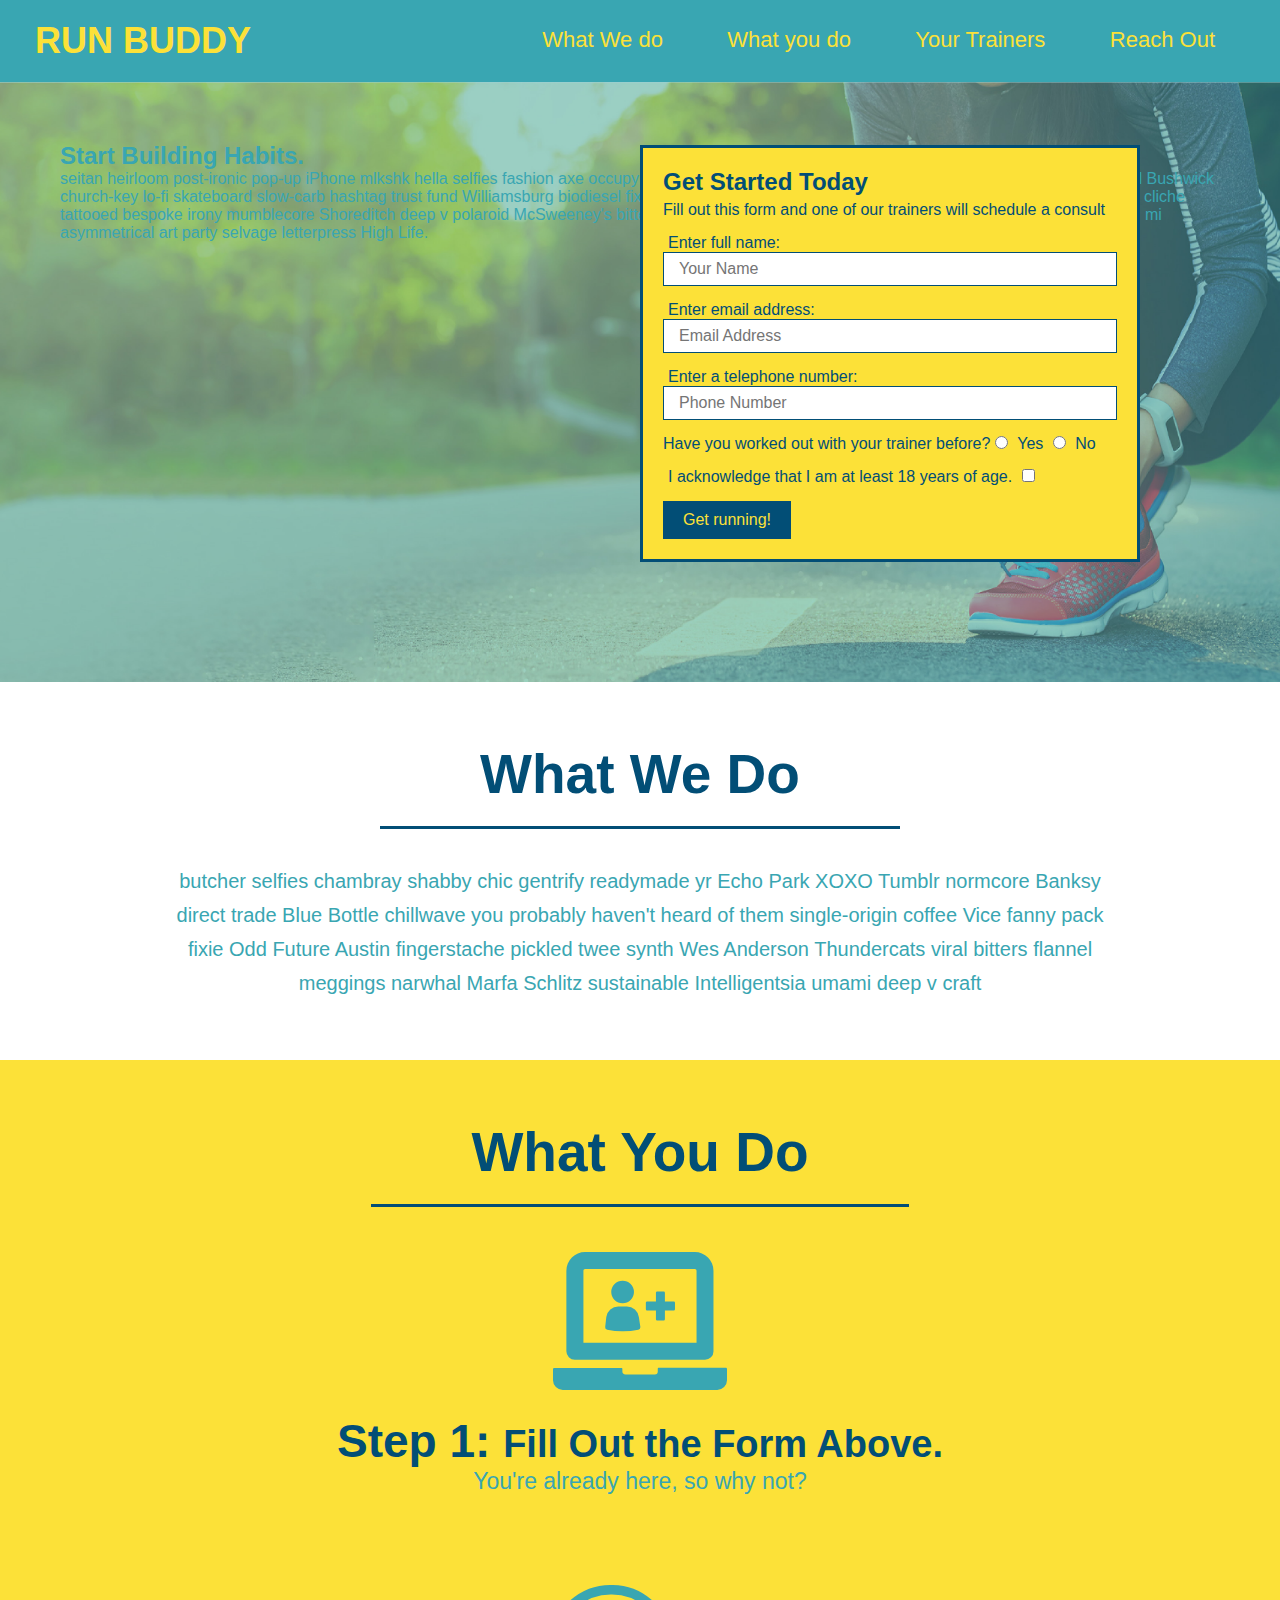
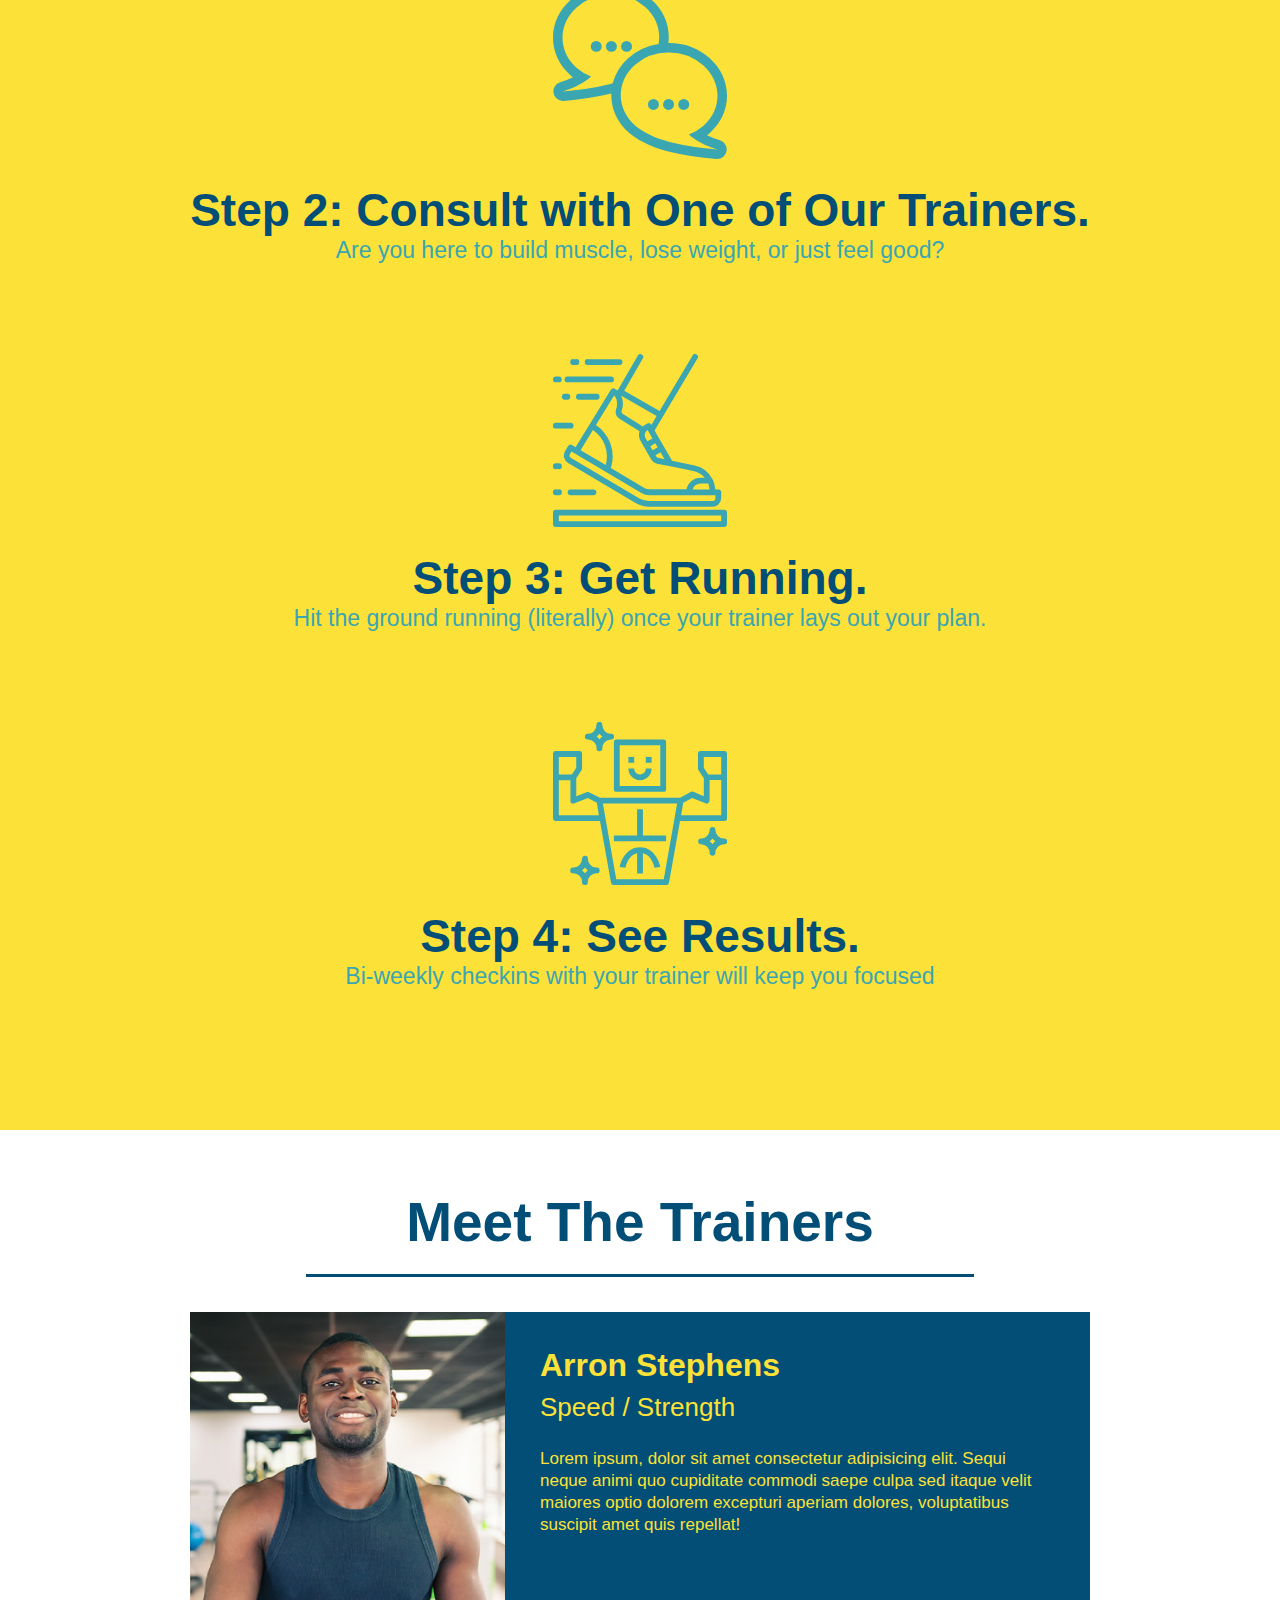
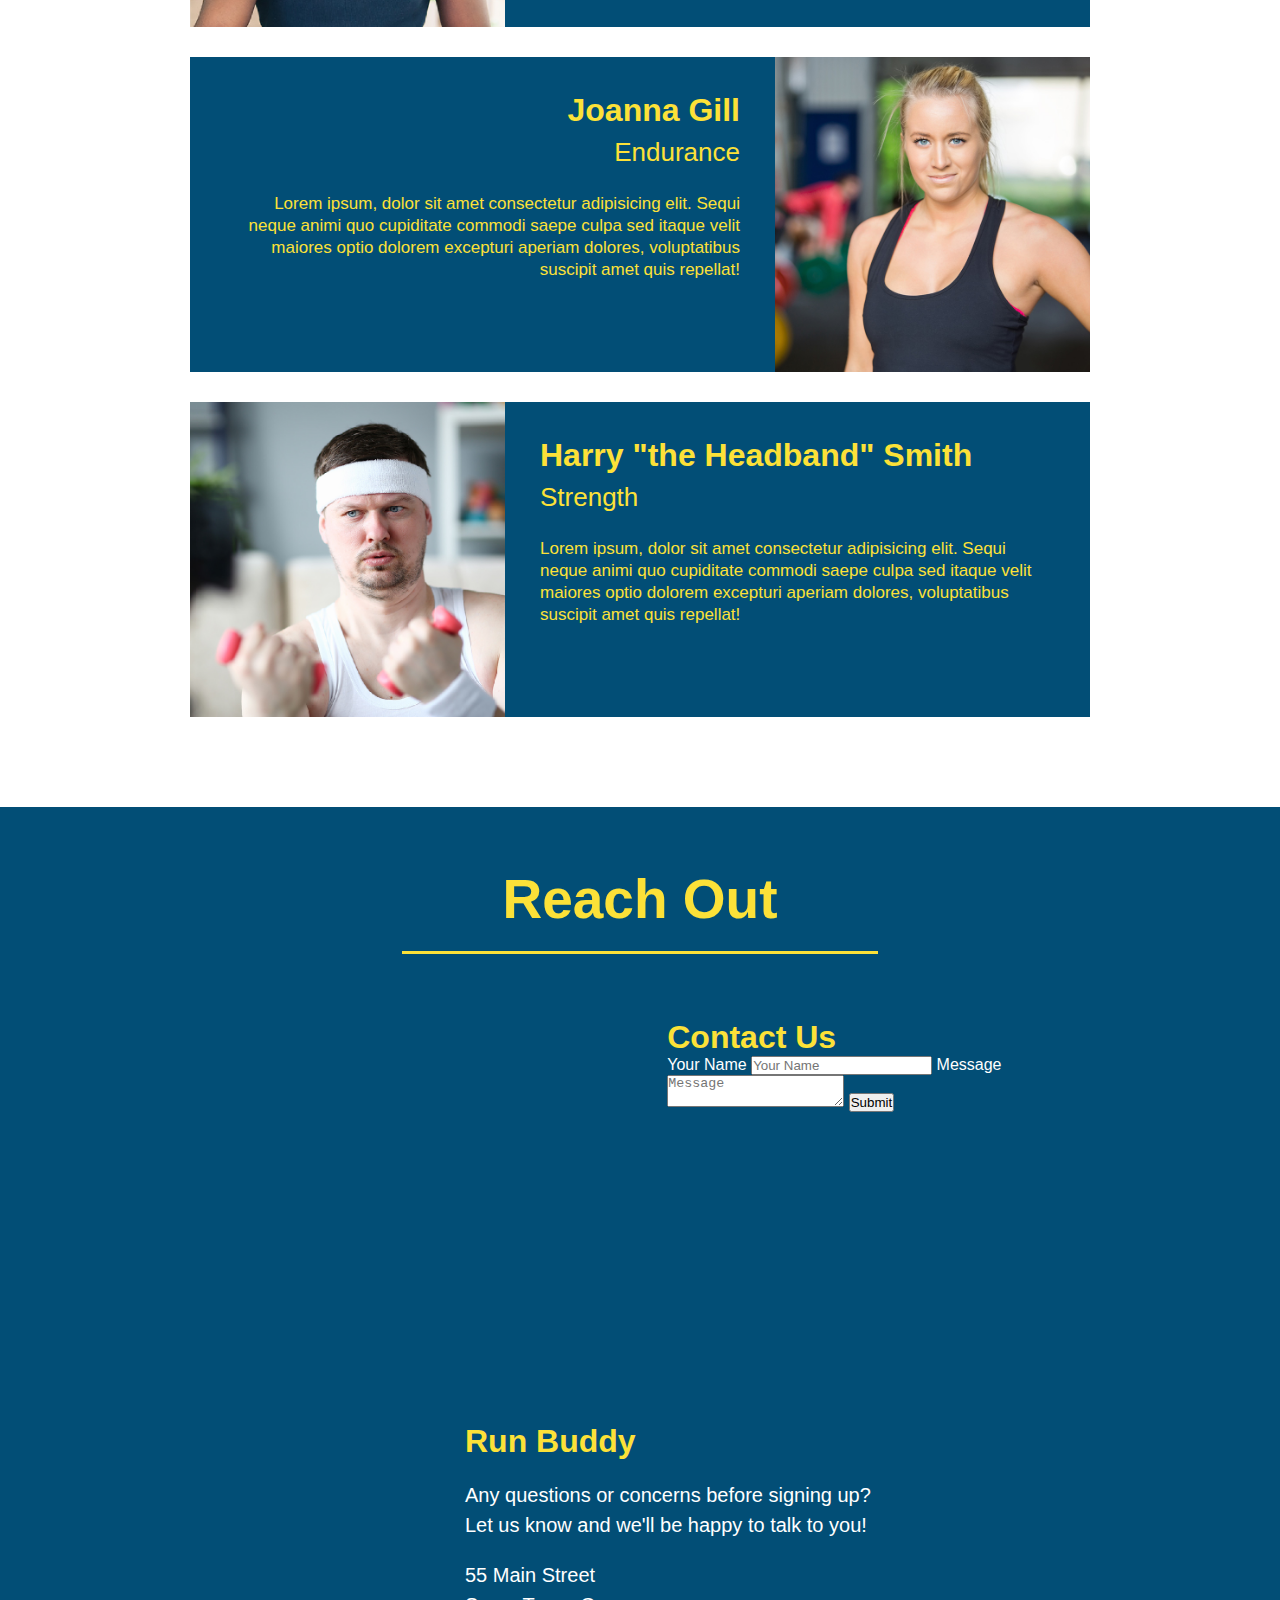
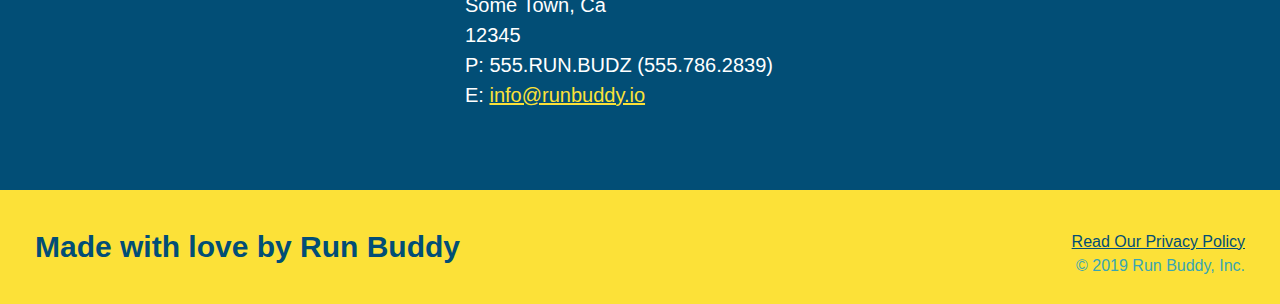
==== index.html @ a985eb3a "add contact form" ====
<!DOCTYPE html>
<html lang="en">
<head>
    <link rel="stylesheet" href="./assets/css/style.css">
    <meta charset="UTF-8" />
    <title>Run Buddy</title>
</head>
<body>
    <header>
    <h1>RUN BUDDY</h1>
    <nav>
        <ul>
            <li>
                <a href="#what-we-do"> What We do</a>
            </li>
            <li>
                <a href="#what-you-do"> What you do</a>
            </li>
            <li>
                <a href="#your-trainers"> Your Trainers</a>
            </li>
            <li>
                <a href="#reach-out"> Reach Out</a>
            </li>
        </ul>
    </nav>
    </header>

    <section class="hero">
      <div class="hero-cta">
        <h2>Start Building Habits.</h2>
        <p>
          seitan heirloom post-ironic pop-up iPhone mlkshk hella selfies fashion axe occupy readymade put a bird on it
          messenger bag Wes Anderson Schlitz plaid Bushwick church-key lo-fi skateboard slow-carb hashtag trust fund
          Williamsburg biodiesel fixie farm-to-table 8-bit banjo XOXO Banksy chillwave bicycle rights retro cliche
          tattooed bespoke irony mumblecore Shoreditch deep v polaroid McSweeney's bitters cray gentrify tofu Marfa you
          probably haven't heard of them yr banh mi asymmetrical art party selvage letterpress High Life.
        </p>
      </div>
        <div class="hero-form">
            <h3>Get Started Today</h3>
            <p>Fill out this form and one of our trainers will schedule a consult</p>
            <!--Form-->
            <form>
                <label for="name">Enter full name:</label>
                <input type="text" placeholder="Your Name" name="name" id="name" class="form-input">
                
                <label for="email">Enter email address:</label>
                <input type="text" placeholder="Email Address" name="email" id="email" class="form-input">
                
                <label for="phone">Enter a telephone number:</label>
                <input type="text" placeholder="Phone Number" name="phone" id="phone" class="form-input">
                <p>
                    Have you worked out with your trainer before?
                    <input type="radio" name="trainer-confirm" 
                    id="trainer-yes" />
                    <label for="trainer-yes"> Yes</label>
                    <input type="radio" name="trainer-confirm" 
                    id="trainer-no" />
                    <label for="trainer-no">No</label>
                </p>
                <p>
                    <label for="checkbox" >
                      I acknowledge that I am at least 18 years of age.
                    </label>
                    <input type="checkbox" name="age-confirm" id="checkbox" />
                  </p>
                  <button type="submit">
                    Get running!
                  </button>

            </form>
        </div>
    </section>

<!-- "what we do" section -->
<section id="what-we-do" class="intro"> 
    <h2 class="section-title primary-border">What We Do</h2>
    <p>
      butcher selfies chambray shabby chic gentrify readymade yr Echo Park XOXO Tumblr normcore Banksy direct trade Blue Bottle chillwave you probably haven't heard of them single-origin coffee Vice fanny pack fixie Odd Future Austin fingerstache pickled twee synth Wes Anderson Thundercats viral bitters flannel meggings narwhal Marfa Schlitz sustainable Intelligentsia umami deep v craft
    </p>
  </section>
  
  <!-- "what you do" section -->
  <section id="what-you-do" class="steps">
    <h2 class="section-title secondary-border">What You Do</h2> 
  
    <div>
        <img src="./assets/images/step-1.svg" alt="" />
      <h3>Step 1: 
          <span> Fill Out the Form Above.</span></h3>
      <p>You're already here, so why not?</p>
    </div>
  
    <div>
        <img src="./assets/images/step-2.svg" alt="" />
        <h3>Step 2: Consult with One of Our Trainers.</h3>
        <p>Are you here to build muscle, lose weight, or just feel good?</p>
      </div>
      
      <div>
        <img src="./assets/images/step-3.svg" alt="" />
        <h3>Step 3: Get Running.</h3>
        <p>Hit the ground running (literally) once your trainer lays out your plan.</p>
      </div>
      
      <div>
        <img src="./assets/images/step-4.svg" alt="" />
        <h3>Step 4: See Results.</h3>
        <p>Bi-weekly checkins with your trainer will keep you focused</p>
      </div>
  </section>

    <section id="your-trainers" class="trainers">
        <h2 class="section-title primary-border">Meet The Trainers</h2>
        <article class="trainer">
            <img src="./assets/images/trainer-1.jpg" alt="Arron Stephens in his workout clothes, ready to pump iron" />
            <div class="trainer-bio text-left">
              <h3>Arron Stephens</h3>
              <h4>Speed / Strength</h4>
              <p>
                Lorem ipsum, dolor sit amet consectetur adipisicing elit. Sequi neque animi quo cupiditate commodi saepe culpa sed
                itaque velit maiores optio dolorem excepturi aperiam dolores, voluptatibus suscipit amet quis repellat!
              </p>
            </div>
          </article>
          <!-- second trainer bio -->
<article class="trainer">
    <div class="trainer-bio text-right">
      <h3>Joanna Gill</h3>
      <h4>Endurance</h4>
      <p>
        Lorem ipsum, dolor sit amet consectetur adipisicing elit. Sequi neque animi quo cupiditate commodi saepe culpa sed
        itaque velit maiores optio dolorem excepturi aperiam dolores, voluptatibus suscipit amet quis repellat!
      </p>
    </div>
    <img src="./assets/images/trainer-2.jpg" alt="Joanna Gill cooling off after a workout" />
  </article>
  
  <!-- third trainer bio -->
  <article class="trainer">
    <img src="./assets/images/trainer-3.jpg" alt="Harry Smith wearing a headband and lifting comically small pink weights" />
    <div class="trainer-bio text-left">
      <h3>Harry "the Headband" Smith</h3>
      <h4>Strength</h4>
      <p>
        Lorem ipsum, dolor sit amet consectetur adipisicing elit. Sequi neque animi quo cupiditate commodi saepe culpa sed
        itaque velit maiores optio dolorem excepturi aperiam dolores, voluptatibus suscipit amet quis repellat!
      </p>
    </div>
  </article>
    </section>

    <section id="reach-out" class="contact">
        <h2 class="section-title secondary-border">Reach Out</h2>
        <div class="contact-info">
            <iframe
            src="https://www.google.com/maps/embed?pb=!1m14!1m12!1m3!1d12182.30520634488!2d-74.0652613!3d40.2407219!2m3!1f0!2f0!3f0!3m2!1i1024!2i768!4f13.1!5e0!3m2!1sen!2sus!4v1561060983193!5m2!1sen!2sus"
            frameborder="0"
            style="border:0"
            allowfullscreen
          >
          </iframe>
          <div class="contact-form">
            <h3>Contact Us</h3>
            <form>
              <label for="contact-name">Your Name</label>
              <input type="text" id="contact-name" placeholder="Your Name" />
          
              <label for="contact-message">Message</label>
              <textarea id="contact-message" placeholder="Message"></textarea>
          
              <button type="submit">Submit</button>
            </form>
          </div>
          <div>
            <h3>Run Buddy</h3>
            <p>
              Any questions or concerns before signing up?
              <br />
              Let us know and we'll be happy to talk to you!
            </p>
            <address>
              55 Main Street <br/>
              Some Town, Ca <br/>
              12345<br />
              P: 555.RUN.BUDZ (555.786.2839)<br/>
              E: <a href="mailto:info@runbuddy.io">info@runbuddy.io</a>
            </address>
          </div>
        </div>
    </section>

    <footer>
        <h2> Made with love by 
            Run Buddy
        </h2>
        <div>
            <a href="#">Read Our Privacy Policy</a><br />
            &copy; 2019 Run Buddy, Inc.
        </div>
    </footer>
</body>

</html>
---- assets/css/style.css ----
* {
    margin: 0;
    padding: 0;
    box-sizing: border-box;
}

body {
    color: #39a6b2;
    font-family: Arial, Helvetica, sans-serif;
}

header {
    padding: 20px 35px;
    background-color: #39a6b2;
}

header h1 {
    font-weight: bold;
    font-size: 36px;
    color: #fce138;
    margin: 0;
    display: inline;
}

header a {
    text-decoration: none;
    color: #fce138;
}
header nav {
    float: right;
    margin: 7px 0;
}

header nav ul li {
    display: inline;
}
header nav ul li a {
    margin: 0 30px;
    font-weight: lighter;
    font-size: 22px;
}
footer {
    background: #fce138;
    width: 100%;
    padding: 40px 35px;
}
footer h2 {
    display: inline;
    color: #024e76;
    font-size: 30px;
    margin: 0;
}
footer div {
    float: right;
    line-height: 1.5;
    text-align: right;
}
footer a {
    color: #024e76;
}
section {
    padding: 60px;
}
.section-title {
    font-size: 55px;
    color: #024e76;
    margin-bottom: 35px;
    padding: 0 100px 20px 100px;
    display: inline-block;
    border-bottom: 3px solid;
  }
  
  .primary-border {
    border-color: #fce138;
  }
  
  .secondary-border {
    border-color: #39a6b2;
  }
/* HERO STYLES */
.hero {
    background-image: url("../images/hero-bg.jpg");
    height: 600px;
    background-size: cover;
    background-position: center;
    position: relative;
}
.hero-form {
    background-color: #fce138;
    padding: 20px;
    width: 500px;
    color: #024e76;
    border: solid 3px #024e76;
    position: absolute;
    bottom: 120px;
    right: 140px;
  }
  .hero-form h3 {
    font-size: 24px;
    margin: 0;
  }
  
  .hero-form p {
    margin: 5px 0 15px 0;
  }
  
  .form-input {
    border: 1px solid #024e76;
    display: block;
    padding: 7px 15px;
    font-size: 16px;
    color: #024e76;
    width: 100%;
    margin-bottom: 15px;
  }
  .hero-form label {
    margin: 0 5px;
  }
  .hero-form button {
    color: #fce138;
    background-color: #024e76;
    border: none;
    padding: 10px 20px;
    font-size: 16px;
  }
  /* HERO STYLES END */
/* What we do */
  .intro {
      text-align: center;
  }
  .intro p {
    line-height: 1.7;
    color: #39a6b2;
    width: 80%;
    font-size: 20px;
    margin: 0 auto;
  }
/* What we do ends */
/* What you do */
.steps { 
    text-align: center;
    background: #fce138;
  }

  .steps div {
    margin-bottom: 80px;
  }
  
  .steps img {
    width: 15%;
    margin: 10px 0;
  } 
  
  .steps h3 {
    color: #024e76;
    font-size: 46px;
    margin-top: 10px;
  }
  
  .steps p {
    color: #39a6b2;
    font-size: 23px;
  }
  .steps span {
    font-size: 38px;
  }
  /* What you do ends */
/* Meet the Trainers */
.trainers {
    text-align: center;
}
.trainer {
    width: 900px;
    margin: 0 auto 30px auto;
    background: #024e76;
    color: #fce138;
    overflow: auto;
  }
  .trainer img {
    width: 35%;
    float: left;
  }
  
  .trainer-bio {
    padding: 35px;
    float: left;
    width: 65%;
  }
  .text-left {
    text-align: left;
  }
  
  .text-right {
    text-align: right;
  }
  .trainer-bio h3 {
    font-size: 32px;
    margin-bottom: 8px;
  }
  
  .trainer-bio h4 {
    font-weight: lighter;
    font-size: 26px;
    margin-bottom: 25px;
  }
  
  .trainer-bio p {
    font-size: 17px;
    line-height: 1.3;
  }
  /* Meet the Trainers ends */
  /* Reach Out */
  .section-title {
    font-size: 55px;
    display: inline-block;
    padding: 0 100px 20px 100px;
    border-bottom: 3px solid;
    margin-bottom: 35px;
    color: #024e76;
  }
  .contact {
    text-align: center;
    background: #024e76;
  }
  .contact h2 {
    color: #fce138;
  }
  .contact-info iframe {
    width: 400px;
    height: 400px;
  }
  
  .contact-info div {
    width: 410px;
    display: inline-block;
    vertical-align: top;
    text-align: left;
    margin: 30px 0 0 60px;
    color: white;
  }
  .contact-info h3 {
    color: #fce138;
    font-size: 32px;
  }
  
  .contact-info p, .contact-info address {
    margin: 20px 0;
    line-height: 1.5;
    font-size: 20px;
    font-style: normal;
  }
  
  .contact-info a {
    color: #fce138;
  }
  
  /* REACH OUT STYLES END */
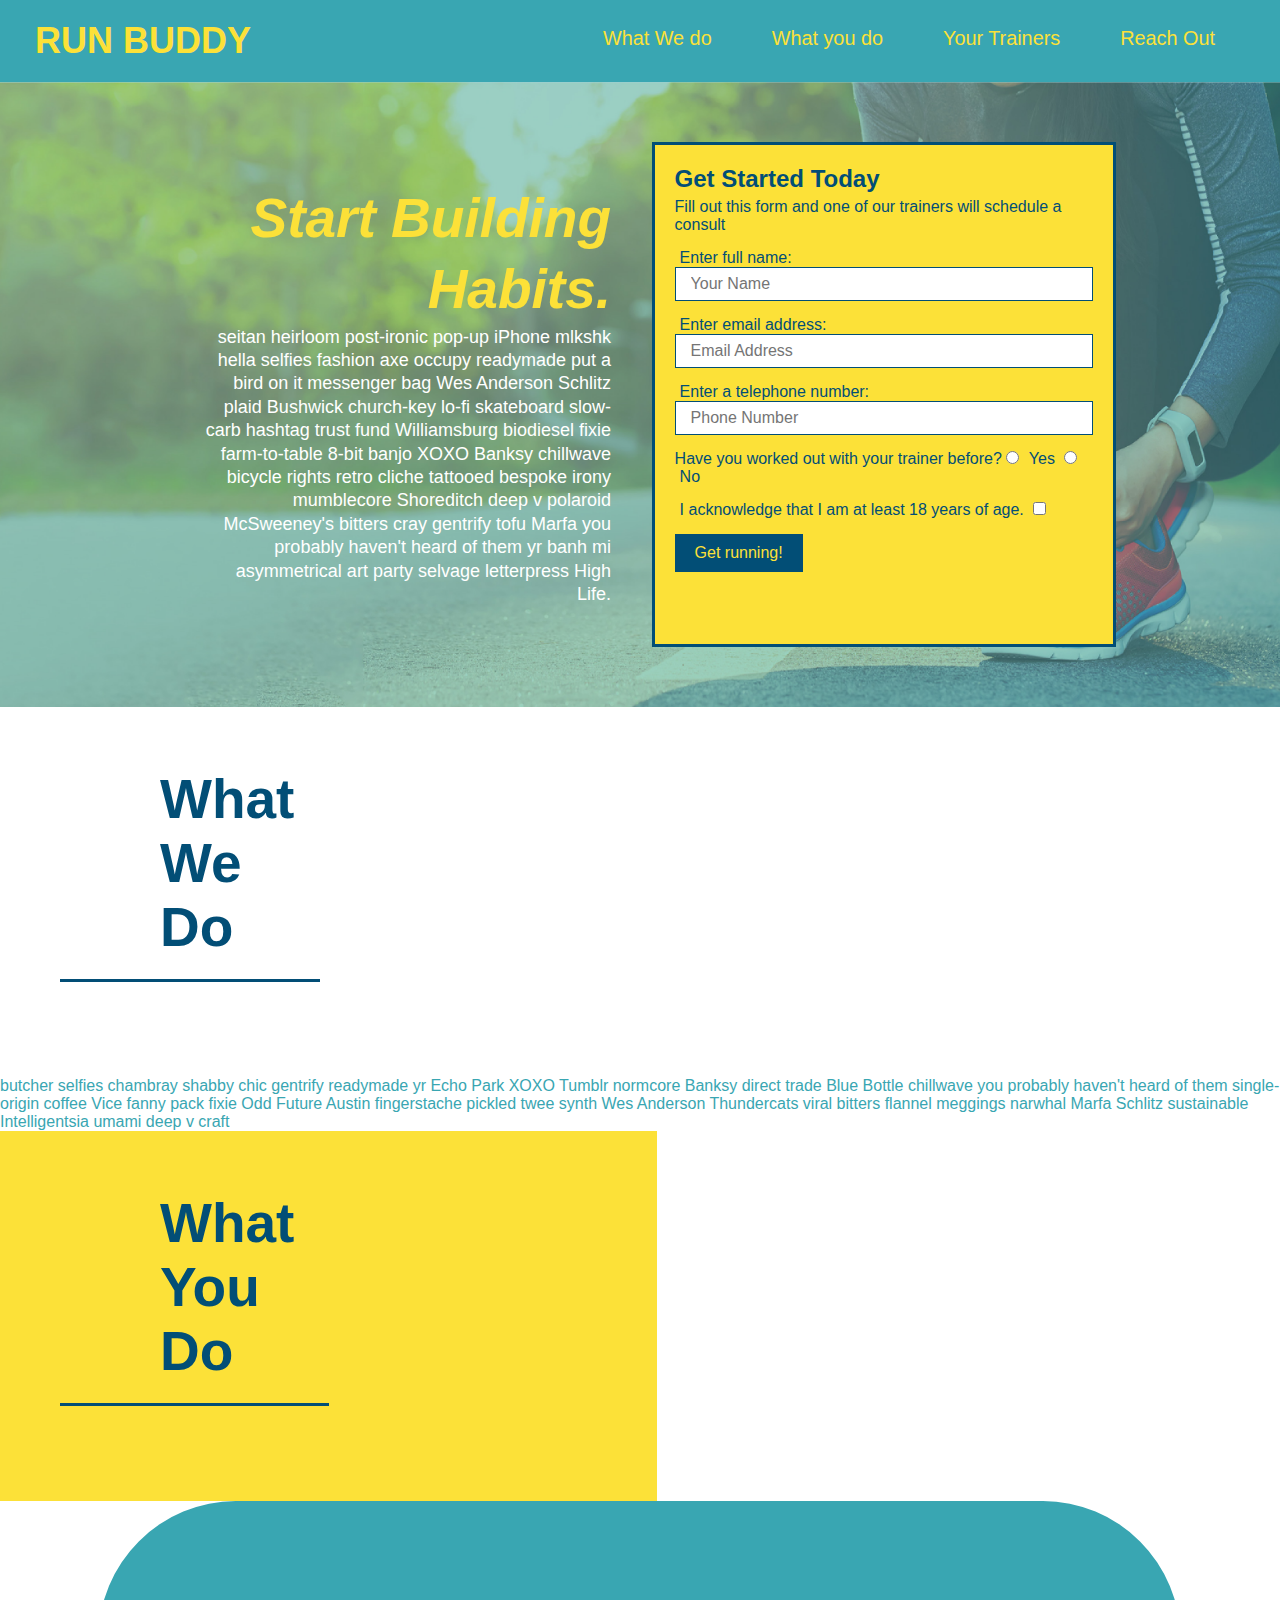
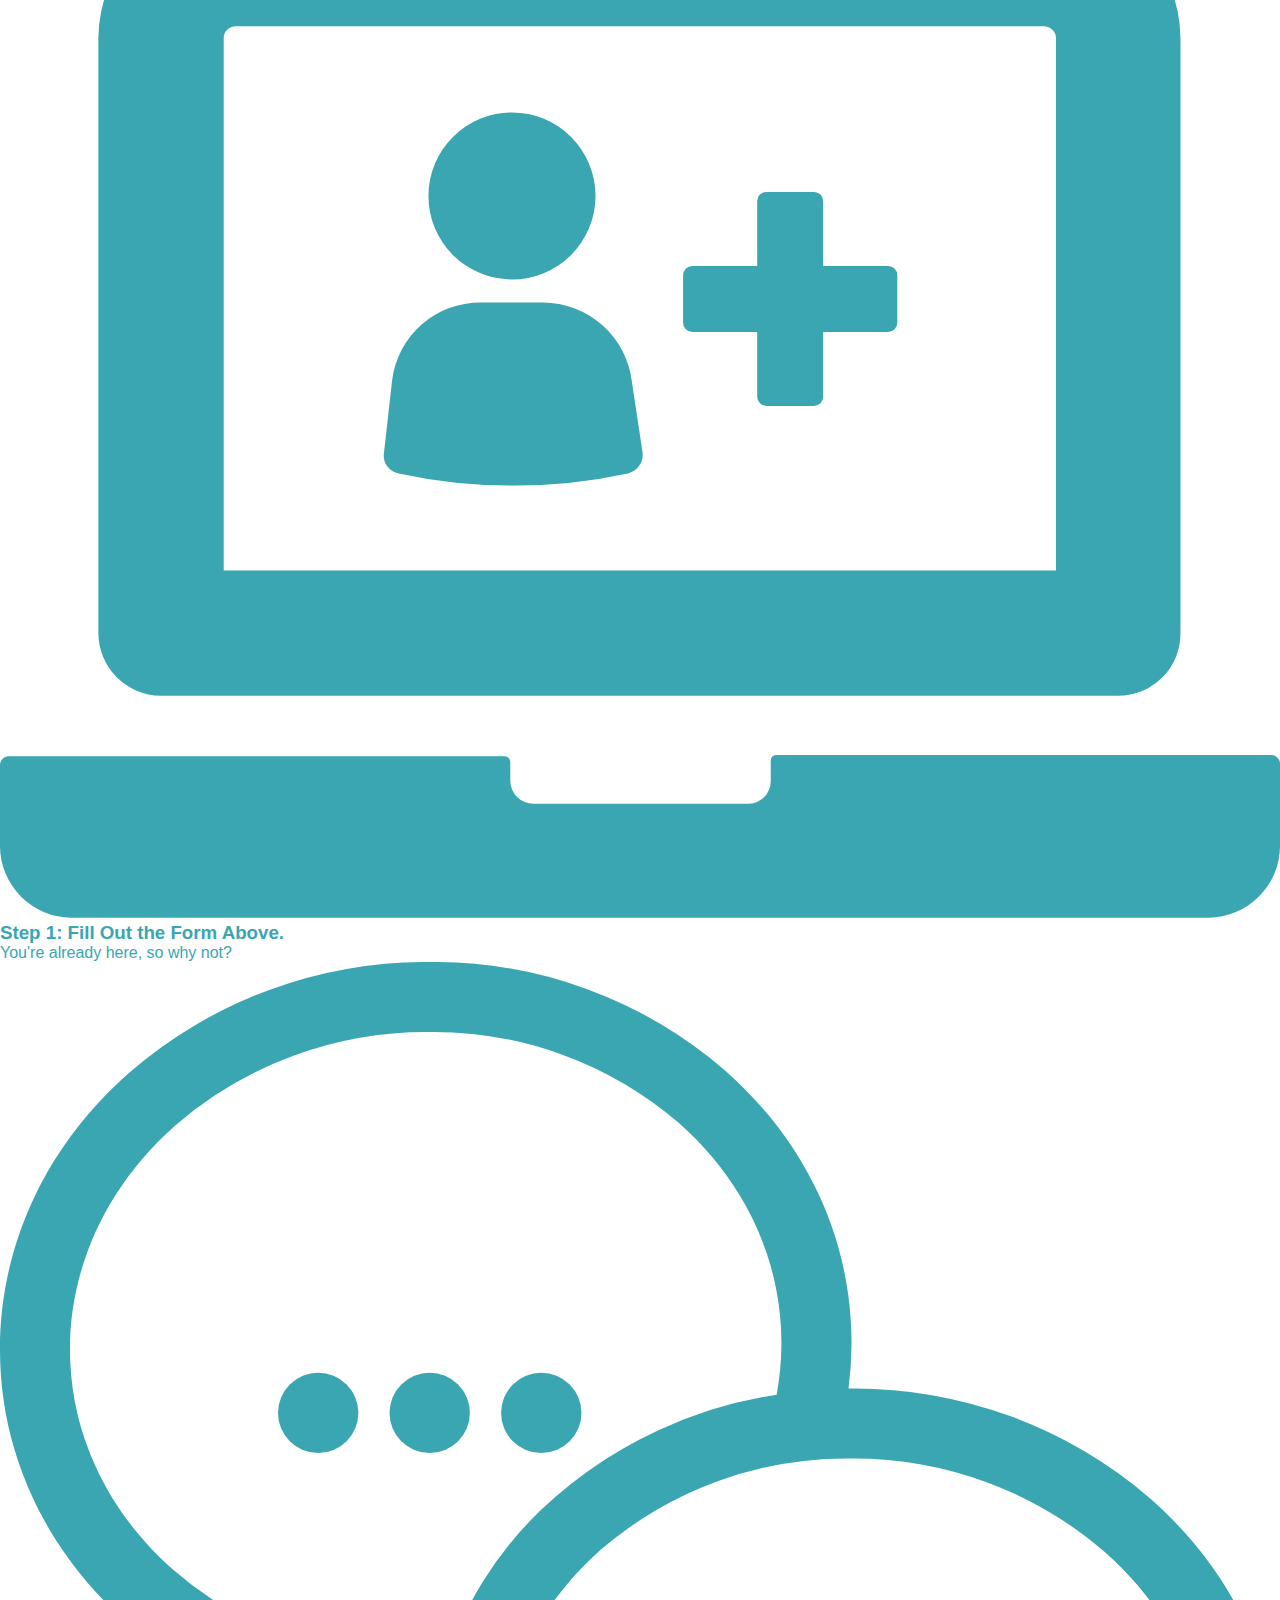
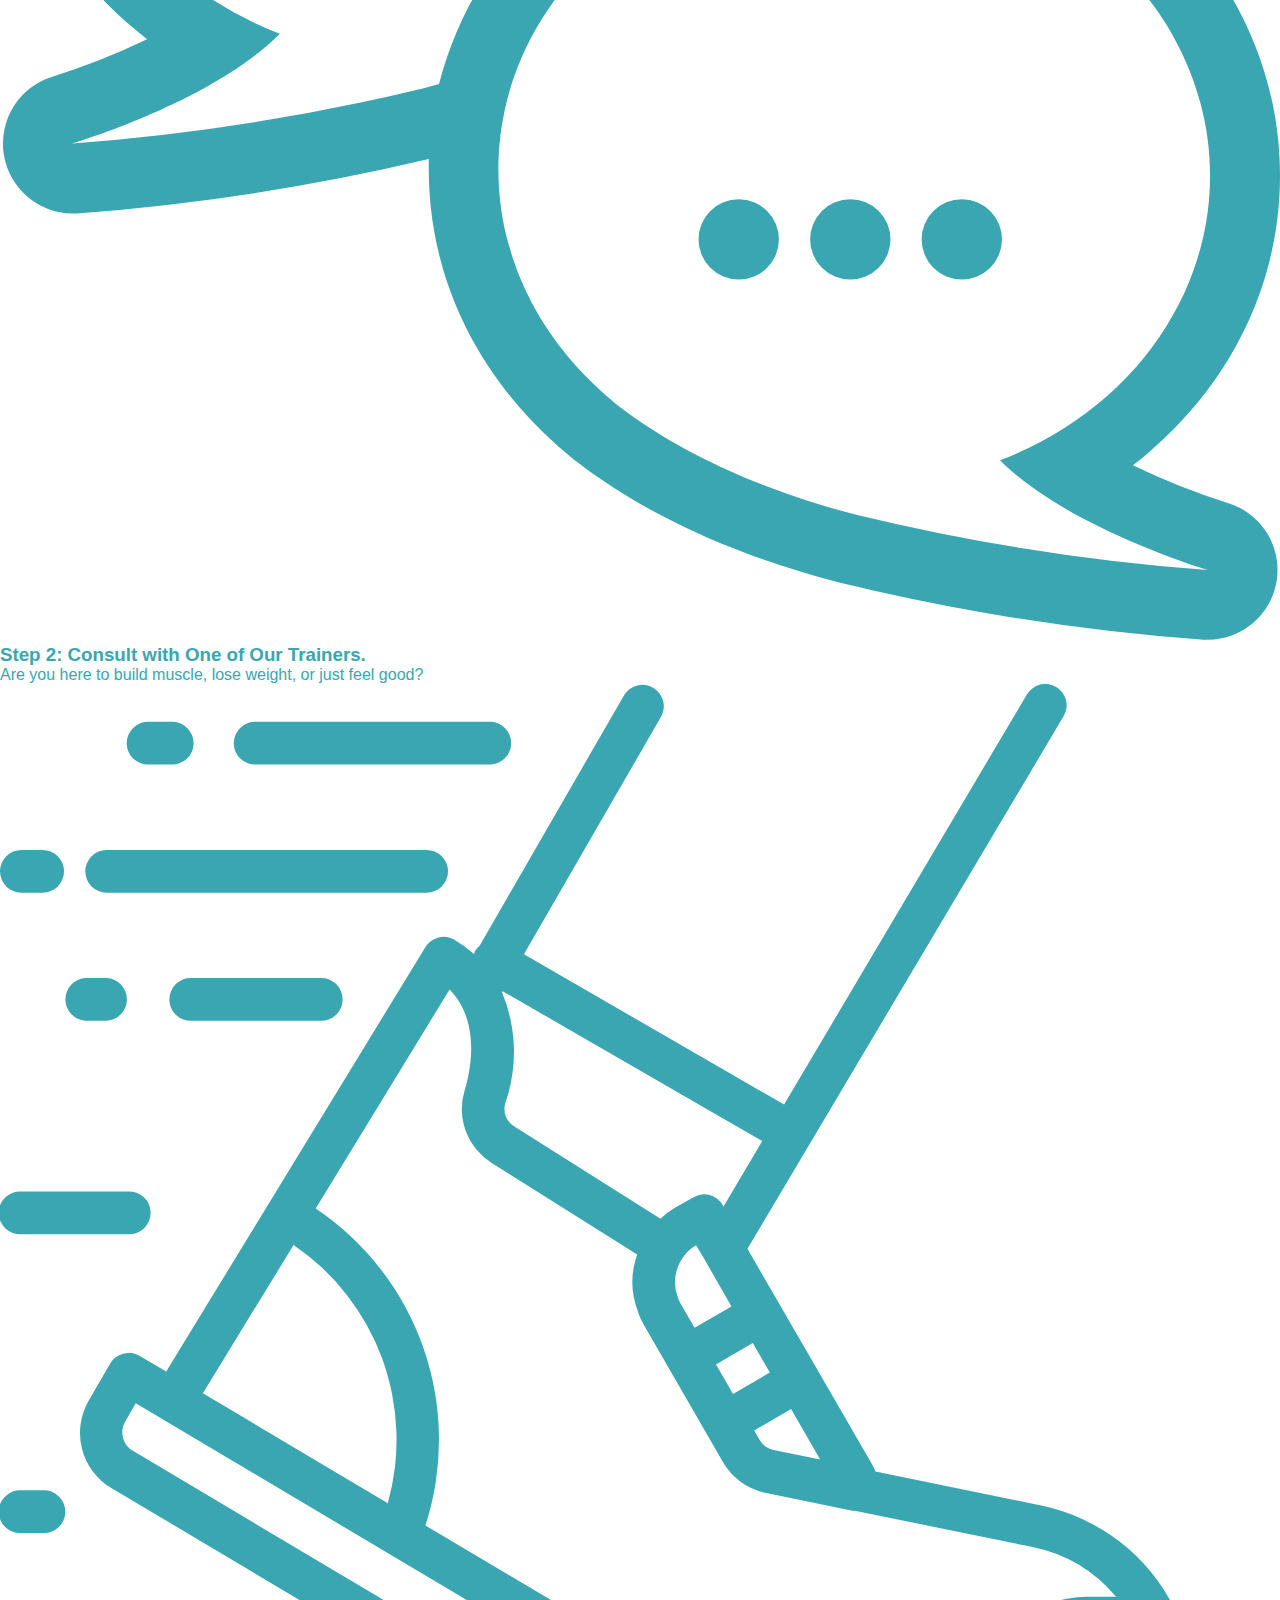
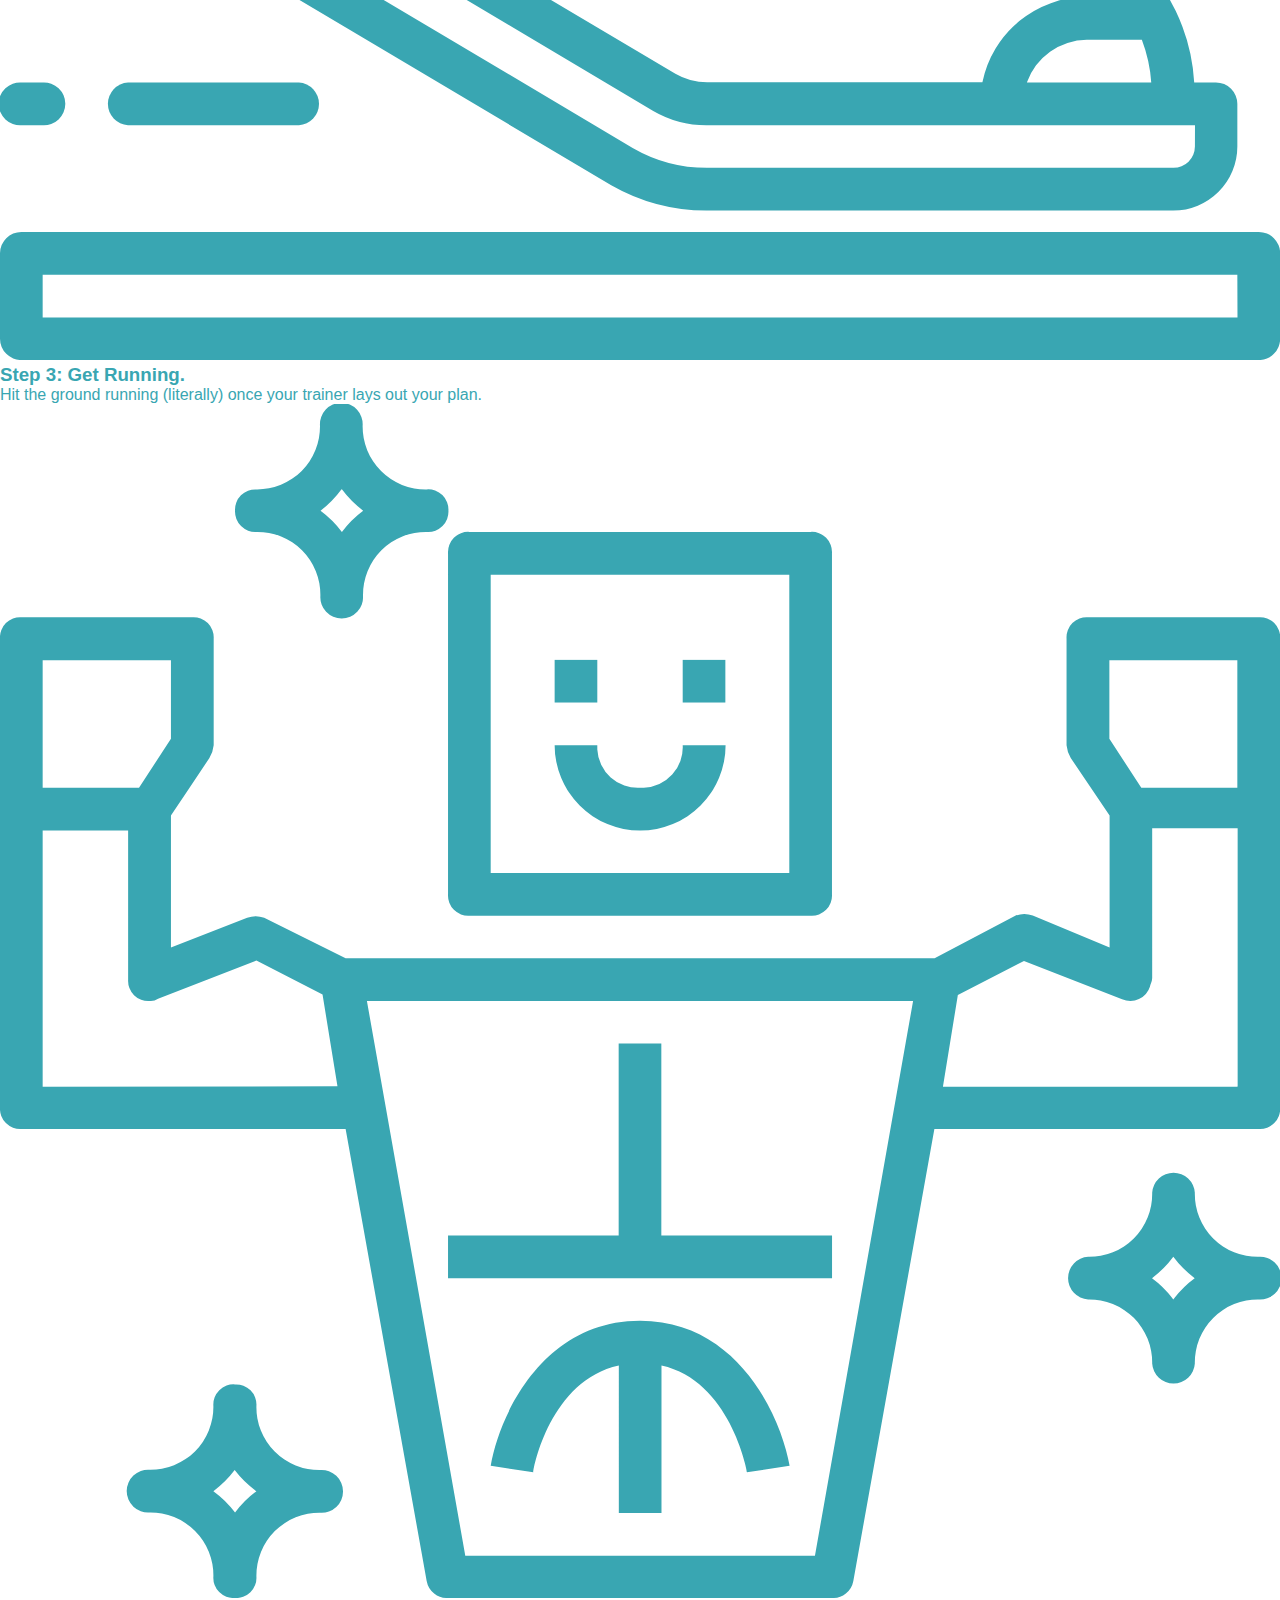
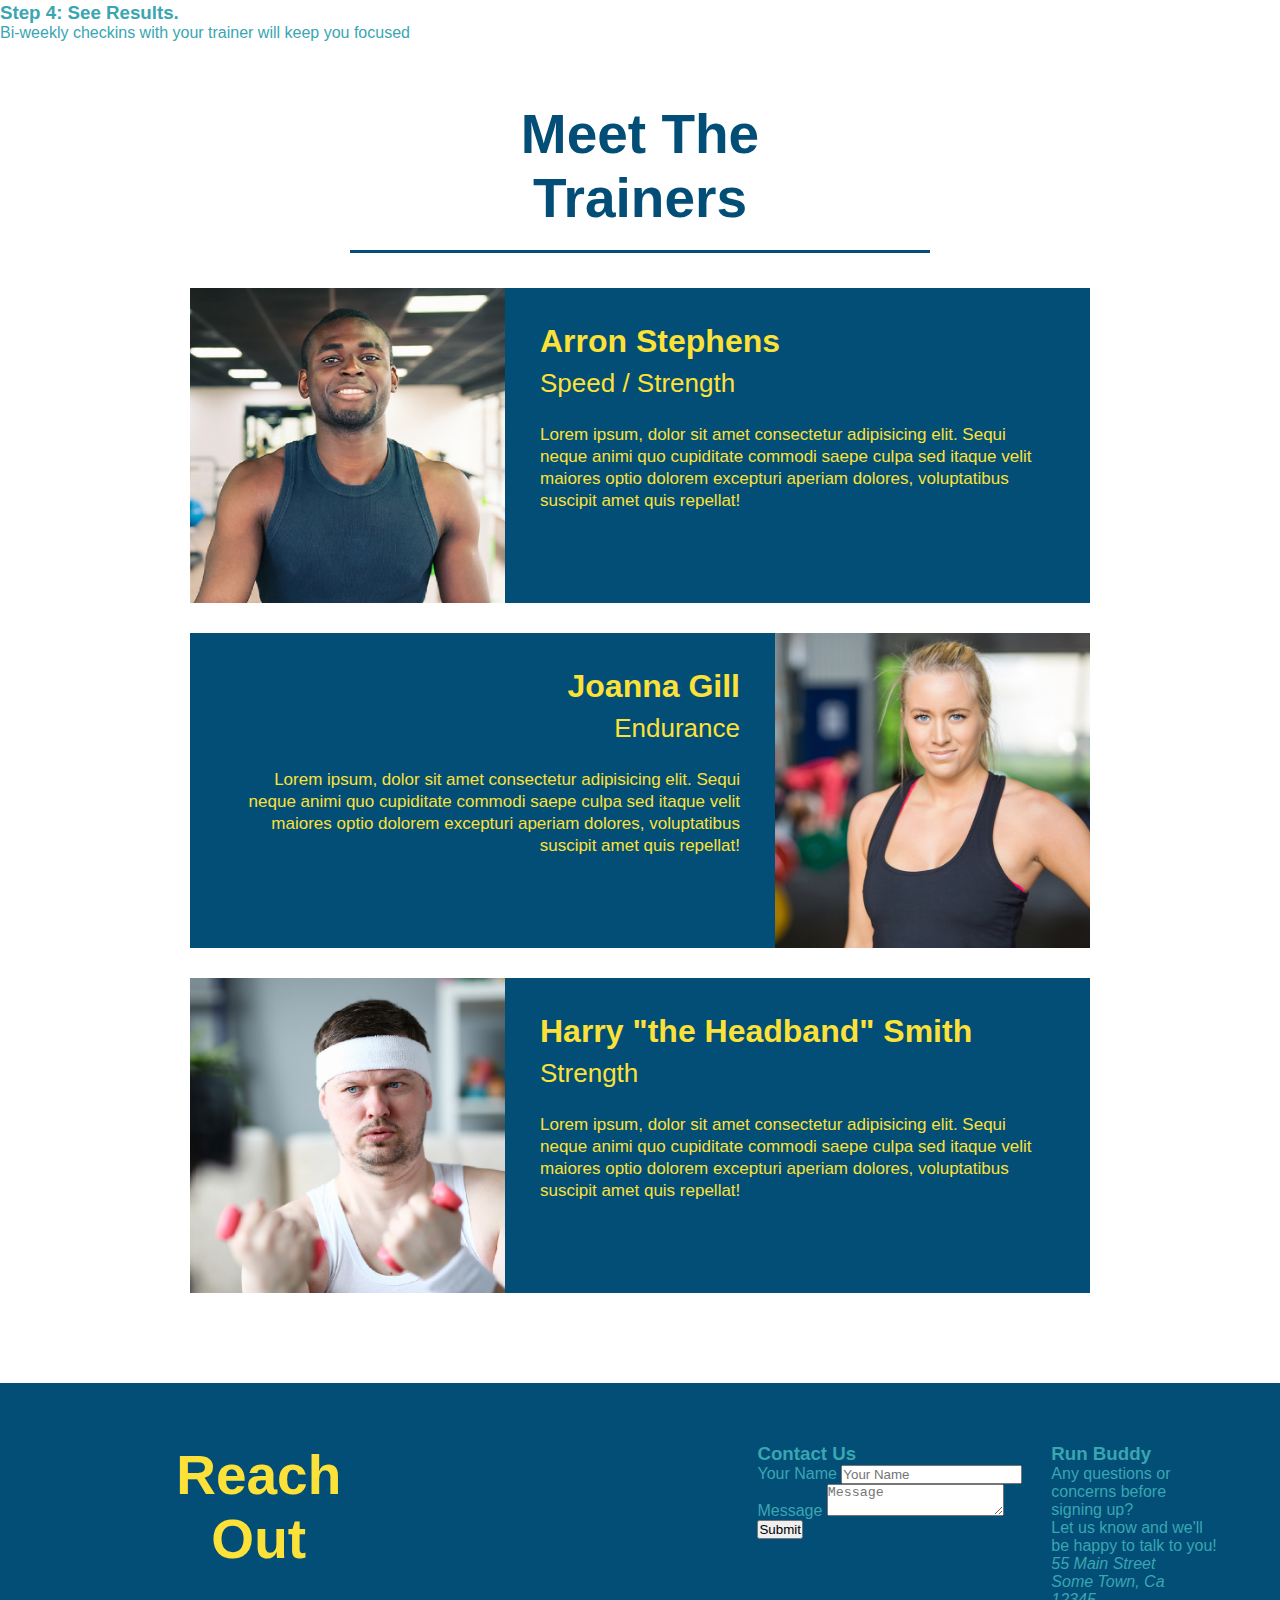
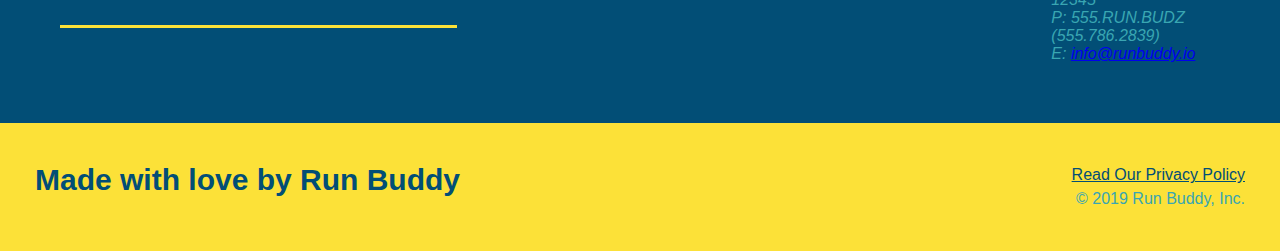
==== commit 9a18c065: "added flexbox css rule" ====
--- a/index.html
+++ b/index.html
@@ -1,205 +1,218 @@
 <!DOCTYPE html>
 <html lang="en">
+
 <head>
-    <link rel="stylesheet" href="./assets/css/style.css">
-    <meta charset="UTF-8" />
-    <title>Run Buddy</title>
+  <link rel="stylesheet" href="./assets/css/style.css">
+  <meta charset="UTF-8" />
+  <title>Run Buddy</title>
 </head>
+
 <body>
-    <header>
+  <header>
     <h1>RUN BUDDY</h1>
     <nav>
-        <ul>
-            <li>
-                <a href="#what-we-do"> What We do</a>
-            </li>
-            <li>
-                <a href="#what-you-do"> What you do</a>
-            </li>
-            <li>
-                <a href="#your-trainers"> Your Trainers</a>
-            </li>
-            <li>
-                <a href="#reach-out"> Reach Out</a>
-            </li>
-        </ul>
+      <ul>
+        <li>
+          <a href="#what-we-do"> What We do</a>
+        </li>
+        <li>
+          <a href="#what-you-do"> What you do</a>
+        </li>
+        <li>
+          <a href="#your-trainers"> Your Trainers</a>
+        </li>
+        <li>
+          <a href="#reach-out"> Reach Out</a>
+        </li>
+      </ul>
     </nav>
-    </header>
-
-    <section class="hero">
-      <div class="hero-cta">
-        <h2>Start Building Habits.</h2>
-        <p>
-          seitan heirloom post-ironic pop-up iPhone mlkshk hella selfies fashion axe occupy readymade put a bird on it
-          messenger bag Wes Anderson Schlitz plaid Bushwick church-key lo-fi skateboard slow-carb hashtag trust fund
-          Williamsburg biodiesel fixie farm-to-table 8-bit banjo XOXO Banksy chillwave bicycle rights retro cliche
-          tattooed bespoke irony mumblecore Shoreditch deep v polaroid McSweeney's bitters cray gentrify tofu Marfa you
-          probably haven't heard of them yr banh mi asymmetrical art party selvage letterpress High Life.
-        </p>
-      </div>
-        <div class="hero-form">
-            <h3>Get Started Today</h3>
-            <p>Fill out this form and one of our trainers will schedule a consult</p>
-            <!--Form-->
-            <form>
-                <label for="name">Enter full name:</label>
-                <input type="text" placeholder="Your Name" name="name" id="name" class="form-input">
-                
-                <label for="email">Enter email address:</label>
-                <input type="text" placeholder="Email Address" name="email" id="email" class="form-input">
-                
-                <label for="phone">Enter a telephone number:</label>
-                <input type="text" placeholder="Phone Number" name="phone" id="phone" class="form-input">
-                <p>
-                    Have you worked out with your trainer before?
-                    <input type="radio" name="trainer-confirm" 
-                    id="trainer-yes" />
-                    <label for="trainer-yes"> Yes</label>
-                    <input type="radio" name="trainer-confirm" 
-                    id="trainer-no" />
-                    <label for="trainer-no">No</label>
-                </p>
-                <p>
-                    <label for="checkbox" >
-                      I acknowledge that I am at least 18 years of age.
-                    </label>
-                    <input type="checkbox" name="age-confirm" id="checkbox" />
-                  </p>
-                  <button type="submit">
-                    Get running!
-                  </button>
-
-            </form>
-        </div>
-    </section>
-
-<!-- "what we do" section -->
-<section id="what-we-do" class="intro"> 
-    <h2 class="section-title primary-border">What We Do</h2>
+  </header>
+
+  <section class="hero">
+    <div class="hero-cta">
+      <h2>Start Building Habits.</h2>
+      <p>
+        seitan heirloom post-ironic pop-up iPhone mlkshk hella selfies fashion axe occupy readymade put a bird on it
+        messenger bag Wes Anderson Schlitz plaid Bushwick church-key lo-fi skateboard slow-carb hashtag trust fund
+        Williamsburg biodiesel fixie farm-to-table 8-bit banjo XOXO Banksy chillwave bicycle rights retro cliche
+        tattooed bespoke irony mumblecore Shoreditch deep v polaroid McSweeney's bitters cray gentrify tofu Marfa you
+        probably haven't heard of them yr banh mi asymmetrical art party selvage letterpress High Life.
+      </p>
+    </div>
+    <div class="hero-form">
+      <h3>Get Started Today</h3>
+      <p>Fill out this form and one of our trainers will schedule a consult</p>
+      <!--Form-->
+      <form>
+        <label for="name">Enter full name:</label>
+        <input type="text" placeholder="Your Name" name="name" id="name" class="form-input">
+
+        <label for="email">Enter email address:</label>
+        <input type="text" placeholder="Email Address" name="email" id="email" class="form-input">
+
+        <label for="phone">Enter a telephone number:</label>
+        <input type="text" placeholder="Phone Number" name="phone" id="phone" class="form-input">
+        <p>
+          Have you worked out with your trainer before?
+          <input type="radio" name="trainer-confirm" id="trainer-yes" />
+          <label for="trainer-yes"> Yes</label>
+          <input type="radio" name="trainer-confirm" id="trainer-no" />
+          <label for="trainer-no">No</label>
+        </p>
+        <p>
+          <label for="checkbox">
+            I acknowledge that I am at least 18 years of age.
+          </label>
+          <input type="checkbox" name="age-confirm" id="checkbox" />
+        </p>
+        <button type="submit">
+          Get running!
+        </button>
+
+      </form>
+    </div>
+  </section>
+
+  <!-- "what we do" section -->
+  <div class="flex-row">
+    <section id="what-we-do" class="intro">
+      <h2 class="section-title primary-border">What We Do</h2>
+  </div>
+  <div class="flex-row">
     <p>
-      butcher selfies chambray shabby chic gentrify readymade yr Echo Park XOXO Tumblr normcore Banksy direct trade Blue Bottle chillwave you probably haven't heard of them single-origin coffee Vice fanny pack fixie Odd Future Austin fingerstache pickled twee synth Wes Anderson Thundercats viral bitters flannel meggings narwhal Marfa Schlitz sustainable Intelligentsia umami deep v craft
+      butcher selfies chambray shabby chic gentrify readymade yr Echo Park XOXO Tumblr normcore Banksy direct trade Blue
+      Bottle chillwave you probably haven't heard of them single-origin coffee Vice fanny pack fixie Odd Future Austin
+      fingerstache pickled twee synth Wes Anderson Thundercats viral bitters flannel meggings narwhal Marfa Schlitz
+      sustainable Intelligentsia umami deep v craft
     </p>
-  </section>
-  
+  </div>
+  </section>
+
   <!-- "what you do" section -->
-  <section id="what-you-do" class="steps">
-    <h2 class="section-title secondary-border">What You Do</h2> 
-  
+  <div class="flex-row">
+    <section id="what-you-do" class="steps">
+      <h2 class="section-title secondary-border">What You Do</h2>
+  </div>
+  <div>
+    <img src="./assets/images/step-1.svg" alt="" />
+    <h3>Step 1:
+      <span> Fill Out the Form Above.</span></h3>
+    <p>You're already here, so why not?</p>
+  </div>
+
+  <div>
+    <img src="./assets/images/step-2.svg" alt="" />
+    <h3>Step 2: Consult with One of Our Trainers.</h3>
+    <p>Are you here to build muscle, lose weight, or just feel good?</p>
+  </div>
+
+  <div>
+    <img src="./assets/images/step-3.svg" alt="" />
+    <h3>Step 3: Get Running.</h3>
+    <p>Hit the ground running (literally) once your trainer lays out your plan.</p>
+  </div>
+
+  <div>
+    <img src="./assets/images/step-4.svg" alt="" />
+    <h3>Step 4: See Results.</h3>
+    <p>Bi-weekly checkins with your trainer will keep you focused</p>
+  </div>
+  </section>
+
+  <section id="your-trainers" class="trainers">
+    <div class="flex-row">
+      <h2 class="section-title primary-border">Meet The Trainers</h2>
+    </div>
+    <article class="trainer">
+      <img src="./assets/images/trainer-1.jpg" alt="Arron Stephens in his workout clothes, ready to pump iron" />
+      <div class="trainer-bio text-left">
+        <h3>Arron Stephens</h3>
+        <h4>Speed / Strength</h4>
+        <p>
+          Lorem ipsum, dolor sit amet consectetur adipisicing elit. Sequi neque animi quo cupiditate commodi saepe culpa
+          sed
+          itaque velit maiores optio dolorem excepturi aperiam dolores, voluptatibus suscipit amet quis repellat!
+        </p>
+      </div>
+    </article>
+    <!-- second trainer bio -->
+    <article class="trainer">
+      <div class="trainer-bio text-right">
+        <h3>Joanna Gill</h3>
+        <h4>Endurance</h4>
+        <p>
+          Lorem ipsum, dolor sit amet consectetur adipisicing elit. Sequi neque animi quo cupiditate commodi saepe culpa
+          sed
+          itaque velit maiores optio dolorem excepturi aperiam dolores, voluptatibus suscipit amet quis repellat!
+        </p>
+      </div>
+      <img src="./assets/images/trainer-2.jpg" alt="Joanna Gill cooling off after a workout" />
+    </article>
+
+    <!-- third trainer bio -->
+    <article class="trainer">
+      <img src="./assets/images/trainer-3.jpg"
+        alt="Harry Smith wearing a headband and lifting comically small pink weights" />
+      <div class="trainer-bio text-left">
+        <h3>Harry "the Headband" Smith</h3>
+        <h4>Strength</h4>
+        <p>
+          Lorem ipsum, dolor sit amet consectetur adipisicing elit. Sequi neque animi quo cupiditate commodi saepe culpa
+          sed
+          itaque velit maiores optio dolorem excepturi aperiam dolores, voluptatibus suscipit amet quis repellat!
+        </p>
+      </div>
+    </article>
+  </section>
+
+  <section id="reach-out" class="contact">
+    <div class="flex-row">
+      <h2 class="section-title secondary-border">Reach Out</h2>
+      <div class="contact-info">
+      </div>
+      <iframe
+        src="https://www.google.com/maps/embed?pb=!1m14!1m12!1m3!1d12182.30520634488!2d-74.0652613!3d40.2407219!2m3!1f0!2f0!3f0!3m2!1i1024!2i768!4f13.1!5e0!3m2!1sen!2sus!4v1561060983193!5m2!1sen!2sus"
+        frameborder="0" style="border:0" allowfullscreen>
+      </iframe>
+      <div class="contact-form">
+        <h3>Contact Us</h3>
+        <form>
+          <label for="contact-name">Your Name</label>
+          <input type="text" id="contact-name" placeholder="Your Name" />
+
+          <label for="contact-message">Message</label>
+          <textarea id="contact-message" placeholder="Message"></textarea>
+
+          <button type="submit">Submit</button>
+        </form>
+      </div>
+      <div>
+        <h3>Run Buddy</h3>
+        <p>
+          Any questions or concerns before signing up?
+          <br />
+          Let us know and we'll be happy to talk to you!
+        </p>
+        <address>
+          55 Main Street <br />
+          Some Town, Ca <br />
+          12345<br />
+          P: 555.RUN.BUDZ (555.786.2839)<br />
+          E: <a href="mailto:info@runbuddy.io">info@runbuddy.io</a>
+        </address>
+      </div>
+    </div>
+  </section>
+
+  <footer>
+    <h2> Made with love by
+      Run Buddy
+    </h2>
     <div>
-        <img src="./assets/images/step-1.svg" alt="" />
-      <h3>Step 1: 
-          <span> Fill Out the Form Above.</span></h3>
-      <p>You're already here, so why not?</p>
-    </div>
-  
-    <div>
-        <img src="./assets/images/step-2.svg" alt="" />
-        <h3>Step 2: Consult with One of Our Trainers.</h3>
-        <p>Are you here to build muscle, lose weight, or just feel good?</p>
-      </div>
-      
-      <div>
-        <img src="./assets/images/step-3.svg" alt="" />
-        <h3>Step 3: Get Running.</h3>
-        <p>Hit the ground running (literally) once your trainer lays out your plan.</p>
-      </div>
-      
-      <div>
-        <img src="./assets/images/step-4.svg" alt="" />
-        <h3>Step 4: See Results.</h3>
-        <p>Bi-weekly checkins with your trainer will keep you focused</p>
-      </div>
-  </section>
-
-    <section id="your-trainers" class="trainers">
-        <h2 class="section-title primary-border">Meet The Trainers</h2>
-        <article class="trainer">
-            <img src="./assets/images/trainer-1.jpg" alt="Arron Stephens in his workout clothes, ready to pump iron" />
-            <div class="trainer-bio text-left">
-              <h3>Arron Stephens</h3>
-              <h4>Speed / Strength</h4>
-              <p>
-                Lorem ipsum, dolor sit amet consectetur adipisicing elit. Sequi neque animi quo cupiditate commodi saepe culpa sed
-                itaque velit maiores optio dolorem excepturi aperiam dolores, voluptatibus suscipit amet quis repellat!
-              </p>
-            </div>
-          </article>
-          <!-- second trainer bio -->
-<article class="trainer">
-    <div class="trainer-bio text-right">
-      <h3>Joanna Gill</h3>
-      <h4>Endurance</h4>
-      <p>
-        Lorem ipsum, dolor sit amet consectetur adipisicing elit. Sequi neque animi quo cupiditate commodi saepe culpa sed
-        itaque velit maiores optio dolorem excepturi aperiam dolores, voluptatibus suscipit amet quis repellat!
-      </p>
-    </div>
-    <img src="./assets/images/trainer-2.jpg" alt="Joanna Gill cooling off after a workout" />
-  </article>
-  
-  <!-- third trainer bio -->
-  <article class="trainer">
-    <img src="./assets/images/trainer-3.jpg" alt="Harry Smith wearing a headband and lifting comically small pink weights" />
-    <div class="trainer-bio text-left">
-      <h3>Harry "the Headband" Smith</h3>
-      <h4>Strength</h4>
-      <p>
-        Lorem ipsum, dolor sit amet consectetur adipisicing elit. Sequi neque animi quo cupiditate commodi saepe culpa sed
-        itaque velit maiores optio dolorem excepturi aperiam dolores, voluptatibus suscipit amet quis repellat!
-      </p>
-    </div>
-  </article>
-    </section>
-
-    <section id="reach-out" class="contact">
-        <h2 class="section-title secondary-border">Reach Out</h2>
-        <div class="contact-info">
-            <iframe
-            src="https://www.google.com/maps/embed?pb=!1m14!1m12!1m3!1d12182.30520634488!2d-74.0652613!3d40.2407219!2m3!1f0!2f0!3f0!3m2!1i1024!2i768!4f13.1!5e0!3m2!1sen!2sus!4v1561060983193!5m2!1sen!2sus"
-            frameborder="0"
-            style="border:0"
-            allowfullscreen
-          >
-          </iframe>
-          <div class="contact-form">
-            <h3>Contact Us</h3>
-            <form>
-              <label for="contact-name">Your Name</label>
-              <input type="text" id="contact-name" placeholder="Your Name" />
-          
-              <label for="contact-message">Message</label>
-              <textarea id="contact-message" placeholder="Message"></textarea>
-          
-              <button type="submit">Submit</button>
-            </form>
-          </div>
-          <div>
-            <h3>Run Buddy</h3>
-            <p>
-              Any questions or concerns before signing up?
-              <br />
-              Let us know and we'll be happy to talk to you!
-            </p>
-            <address>
-              55 Main Street <br/>
-              Some Town, Ca <br/>
-              12345<br />
-              P: 555.RUN.BUDZ (555.786.2839)<br/>
-              E: <a href="mailto:info@runbuddy.io">info@runbuddy.io</a>
-            </address>
-          </div>
-        </div>
-    </section>
-
-    <footer>
-        <h2> Made with love by 
-            Run Buddy
-        </h2>
-        <div>
-            <a href="#">Read Our Privacy Policy</a><br />
-            &copy; 2019 Run Buddy, Inc.
-        </div>
-    </footer>
+      <a href="#">Read Our Privacy Policy</a><br />
+      &copy; 2019 Run Buddy, Inc.
+    </div>
+  </footer>
 </body>
 
 </html>--- a/assets/css/style.css
+++ b/assets/css/style.css
@@ -1,257 +1,305 @@
 * {
-    margin: 0;
-    padding: 0;
-    box-sizing: border-box;
+  margin: 0;
+  padding: 0;
+  box-sizing: border-box;
 }
 
 body {
-    color: #39a6b2;
-    font-family: Arial, Helvetica, sans-serif;
+  color: #39a6b2;
+  font-family: Arial, Helvetica, sans-serif;
 }
 
 header {
-    padding: 20px 35px;
-    background-color: #39a6b2;
+  padding: 20px 35px;
+  background-color: #39a6b2;
+  display: flex;
+  justify-content: space-between;
+  flex-wrap: wrap;
 }
 
 header h1 {
-    font-weight: bold;
-    font-size: 36px;
-    color: #fce138;
-    margin: 0;
-    display: inline;
+  font-weight: bold;
+  font-size: 36px;
+  color: #fce138;
+  margin: 0;
 }
 
 header a {
-    text-decoration: none;
-    color: #fce138;
-}
+  text-decoration: none;
+  color: #fce138;
+}
+
 header nav {
-    float: right;
-    margin: 7px 0;
-}
-
-header nav ul li {
-    display: inline;
-}
+  margin: 7px 0;
+}
+
+header nav ul {
+  display: flex;
+  flex-wrap: wrap;
+  justify-content: space-between;
+  align-items: center;
+  list-style: none;
+}
+
 header nav ul li a {
-    margin: 0 30px;
-    font-weight: lighter;
-    font-size: 22px;
-}
+  margin: 0 30px;
+  font-weight: lighter;
+  font-size: 1.55vw;
+}
+
 footer {
-    background: #fce138;
-    width: 100%;
-    padding: 40px 35px;
-}
+  background: #fce138;
+  width: 100%;
+  padding: 40px 35px;
+  display: flex;
+  justify-content: space-between;
+  flex-wrap: wrap;
+}
+
 footer h2 {
-    display: inline;
-    color: #024e76;
-    font-size: 30px;
-    margin: 0;
-}
+  color: #024e76;
+  font-size: 30px;
+  margin: 0;
+}
+
 footer div {
-    float: right;
-    line-height: 1.5;
-    text-align: right;
-}
+  line-height: 1.5;
+  text-align: right;
+}
+
 footer a {
-    color: #024e76;
-}
+  color: #024e76;
+}
+
 section {
-    padding: 60px;
-}
+  padding: 60px;
+}
+
 .section-title {
-    font-size: 55px;
-    color: #024e76;
-    margin-bottom: 35px;
-    padding: 0 100px 20px 100px;
-    display: inline-block;
-    border-bottom: 3px solid;
-  }
-  
-  .primary-border {
-    border-color: #fce138;
-  }
-  
-  .secondary-border {
-    border-color: #39a6b2;
-  }
+  font-size: 55px;
+  color: #024e76;
+  margin-bottom: 35px;
+  padding: 0 100px 20px 100px;
+  display: inline-block;
+  border-bottom: 3px solid;
+}
+
+.primary-border {
+  border-color: #fce138;
+}
+
+.secondary-border {
+  border-color: #39a6b2;
+}
+
 /* HERO STYLES */
 .hero {
-    background-image: url("../images/hero-bg.jpg");
-    height: 600px;
-    background-size: cover;
-    background-position: center;
-    position: relative;
-}
+  background-image: url("../images/hero-bg.jpg");
+  background-size: cover;
+  background-position: center;
+  display: flex;
+  justify-content: center;
+  flex-wrap: wrap;
+}
+
 .hero-form {
-    background-color: #fce138;
-    padding: 20px;
-    width: 500px;
-    color: #024e76;
-    border: solid 3px #024e76;
-    position: absolute;
-    bottom: 120px;
-    right: 140px;
-  }
-  .hero-form h3 {
-    font-size: 24px;
-    margin: 0;
-  }
-  
-  .hero-form p {
-    margin: 5px 0 15px 0;
-  }
-  
-  .form-input {
-    border: 1px solid #024e76;
-    display: block;
-    padding: 7px 15px;
-    font-size: 16px;
-    color: #024e76;
-    width: 100%;
-    margin-bottom: 15px;
-  }
-  .hero-form label {
-    margin: 0 5px;
-  }
-  .hero-form button {
-    color: #fce138;
-    background-color: #024e76;
-    border: none;
-    padding: 10px 20px;
-    font-size: 16px;
-  }
-  /* HERO STYLES END */
+  background-color: #fce138;
+  padding: 20px;
+  color: #024e76;
+  border: solid 3px #024e76;
+  width: 40%;
+  margin: 3.;
+}
+
+.hero-cta {
+  width: 35%;
+  text-align: right;
+  margin: 3.5%;
+  color: #fff;
+  font-size: 18px;
+  line-height: 1.3;
+}
+
+.hero-cta h2 {
+  font-style: italic;
+  font-size: 55px;
+  color: #fce138;
+}
+
+.hero-form h3 {
+  font-size: 24px;
+  margin: 0;
+}
+
+.hero-form p {
+  margin: 5px 0 15px 0;
+}
+
+.form-input {
+  border: 1px solid #024e76;
+  display: block;
+  padding: 7px 15px;
+  font-size: 16px;
+  color: #024e76;
+  width: 100%;
+  margin-bottom: 15px;
+}
+
+.hero-form label {
+  margin: 0 5px;
+}
+
+.hero-form button {
+  color: #fce138;
+  background-color: #024e76;
+  border: none;
+  padding: 10px 20px;
+  font-size: 16px;
+}
+
+/* HERO STYLES END */
 /* What we do */
-  .intro {
-      text-align: center;
-  }
-  .intro p {
-    line-height: 1.7;
-    color: #39a6b2;
-    width: 80%;
-    font-size: 20px;
-    margin: 0 auto;
-  }
+
+.intro p {
+  line-height: 1.7;
+  color: #39a6b2;
+  width: 80%;
+  font-size: 20px;
+  margin: 0 auto;
+  text-align: center;
+}
+
 /* What we do ends */
 /* What you do */
-.steps { 
-    text-align: center;
-    background: #fce138;
-  }
-
-  .steps div {
-    margin-bottom: 80px;
-  }
-  
-  .steps img {
-    width: 15%;
-    margin: 10px 0;
-  } 
-  
-  .steps h3 {
-    color: #024e76;
-    font-size: 46px;
-    margin-top: 10px;
-  }
-  
-  .steps p {
-    color: #39a6b2;
-    font-size: 23px;
-  }
-  .steps span {
-    font-size: 38px;
-  }
-  /* What you do ends */
+.steps {
+  background: #fce138;
+}
+
+.steps div {
+  margin-bottom: 80px;
+}
+
+.steps img {
+  width: 15%;
+  margin: 10px 0;
+}
+
+.steps h3 {
+  color: #024e76;
+  font-size: 46px;
+  margin-top: 10px;
+}
+
+.steps p {
+  color: #39a6b2;
+  font-size: 23px;
+}
+
+.steps span {
+  font-size: 38px;
+}
+
+/* What you do ends */
 /* Meet the Trainers */
-.trainers {
-    text-align: center;
-}
+.flex-row {
+  display: flex;
+}
+
+.trainers {}
+
 .trainer {
-    width: 900px;
-    margin: 0 auto 30px auto;
-    background: #024e76;
-    color: #fce138;
-    overflow: auto;
-  }
-  .trainer img {
-    width: 35%;
-    float: left;
-  }
-  
-  .trainer-bio {
-    padding: 35px;
-    float: left;
-    width: 65%;
-  }
-  .text-left {
-    text-align: left;
-  }
-  
-  .text-right {
-    text-align: right;
-  }
-  .trainer-bio h3 {
-    font-size: 32px;
-    margin-bottom: 8px;
-  }
-  
-  .trainer-bio h4 {
-    font-weight: lighter;
-    font-size: 26px;
-    margin-bottom: 25px;
-  }
-  
-  .trainer-bio p {
-    font-size: 17px;
-    line-height: 1.3;
-  }
-  /* Meet the Trainers ends */
-  /* Reach Out */
-  .section-title {
-    font-size: 55px;
-    display: inline-block;
-    padding: 0 100px 20px 100px;
-    border-bottom: 3px solid;
-    margin-bottom: 35px;
-    color: #024e76;
-  }
-  .contact {
-    text-align: center;
-    background: #024e76;
-  }
-  .contact h2 {
-    color: #fce138;
-  }
-  .contact-info iframe {
-    width: 400px;
-    height: 400px;
-  }
-  
-  .contact-info div {
-    width: 410px;
-    display: inline-block;
-    vertical-align: top;
-    text-align: left;
-    margin: 30px 0 0 60px;
-    color: white;
-  }
-  .contact-info h3 {
-    color: #fce138;
-    font-size: 32px;
-  }
-  
-  .contact-info p, .contact-info address {
-    margin: 20px 0;
-    line-height: 1.5;
-    font-size: 20px;
-    font-style: normal;
-  }
-  
-  .contact-info a {
-    color: #fce138;
-  }
-  
-  /* REACH OUT STYLES END */+  width: 900px;
+  margin: 0 auto 30px auto;
+  background: #024e76;
+  color: #fce138;
+  overflow: auto;
+}
+
+.trainer img {
+  width: 35%;
+  float: left;
+}
+
+.trainer-bio {
+  padding: 35px;
+  float: left;
+  width: 65%;
+}
+
+.text-left {
+  text-align: left;
+}
+
+.text-right {
+  text-align: right;
+}
+
+.trainer-bio h3 {
+  font-size: 32px;
+  margin-bottom: 8px;
+}
+
+.trainer-bio h4 {
+  font-weight: lighter;
+  font-size: 26px;
+  margin-bottom: 25px;
+}
+
+.trainer-bio p {
+  font-size: 17px;
+  line-height: 1.3;
+}
+
+/* Meet the Trainers ends */
+/* Reach Out */
+.section-title {
+  font-size: 55px;
+  border-bottom: 3px solid;
+  color: #024e76;
+  padding-bottom: 20px;
+  text-align: center;
+  margin: 0 auto 35px auto;
+  width: 50%;
+}
+
+.contact {
+
+  background: #024e76;
+}
+
+.contact h2 {
+  color: #fce138;
+}
+
+.contact-info iframe {
+  width: 400px;
+  height: 400px;
+}
+
+.contact-info div {
+  width: 410px;
+  display: inline-block;
+  vertical-align: top;
+  text-align: left;
+  margin: 30px 0 0 60px;
+  color: white;
+}
+
+.contact-info h3 {
+  color: #fce138;
+  font-size: 32px;
+}
+
+.contact-info p,
+.contact-info address {
+  margin: 20px 0;
+  line-height: 1.5;
+  font-size: 20px;
+  font-style: normal;
+}
+
+.contact-info a {
+  color: #fce138;
+}
+
+/* REACH OUT STYLES END */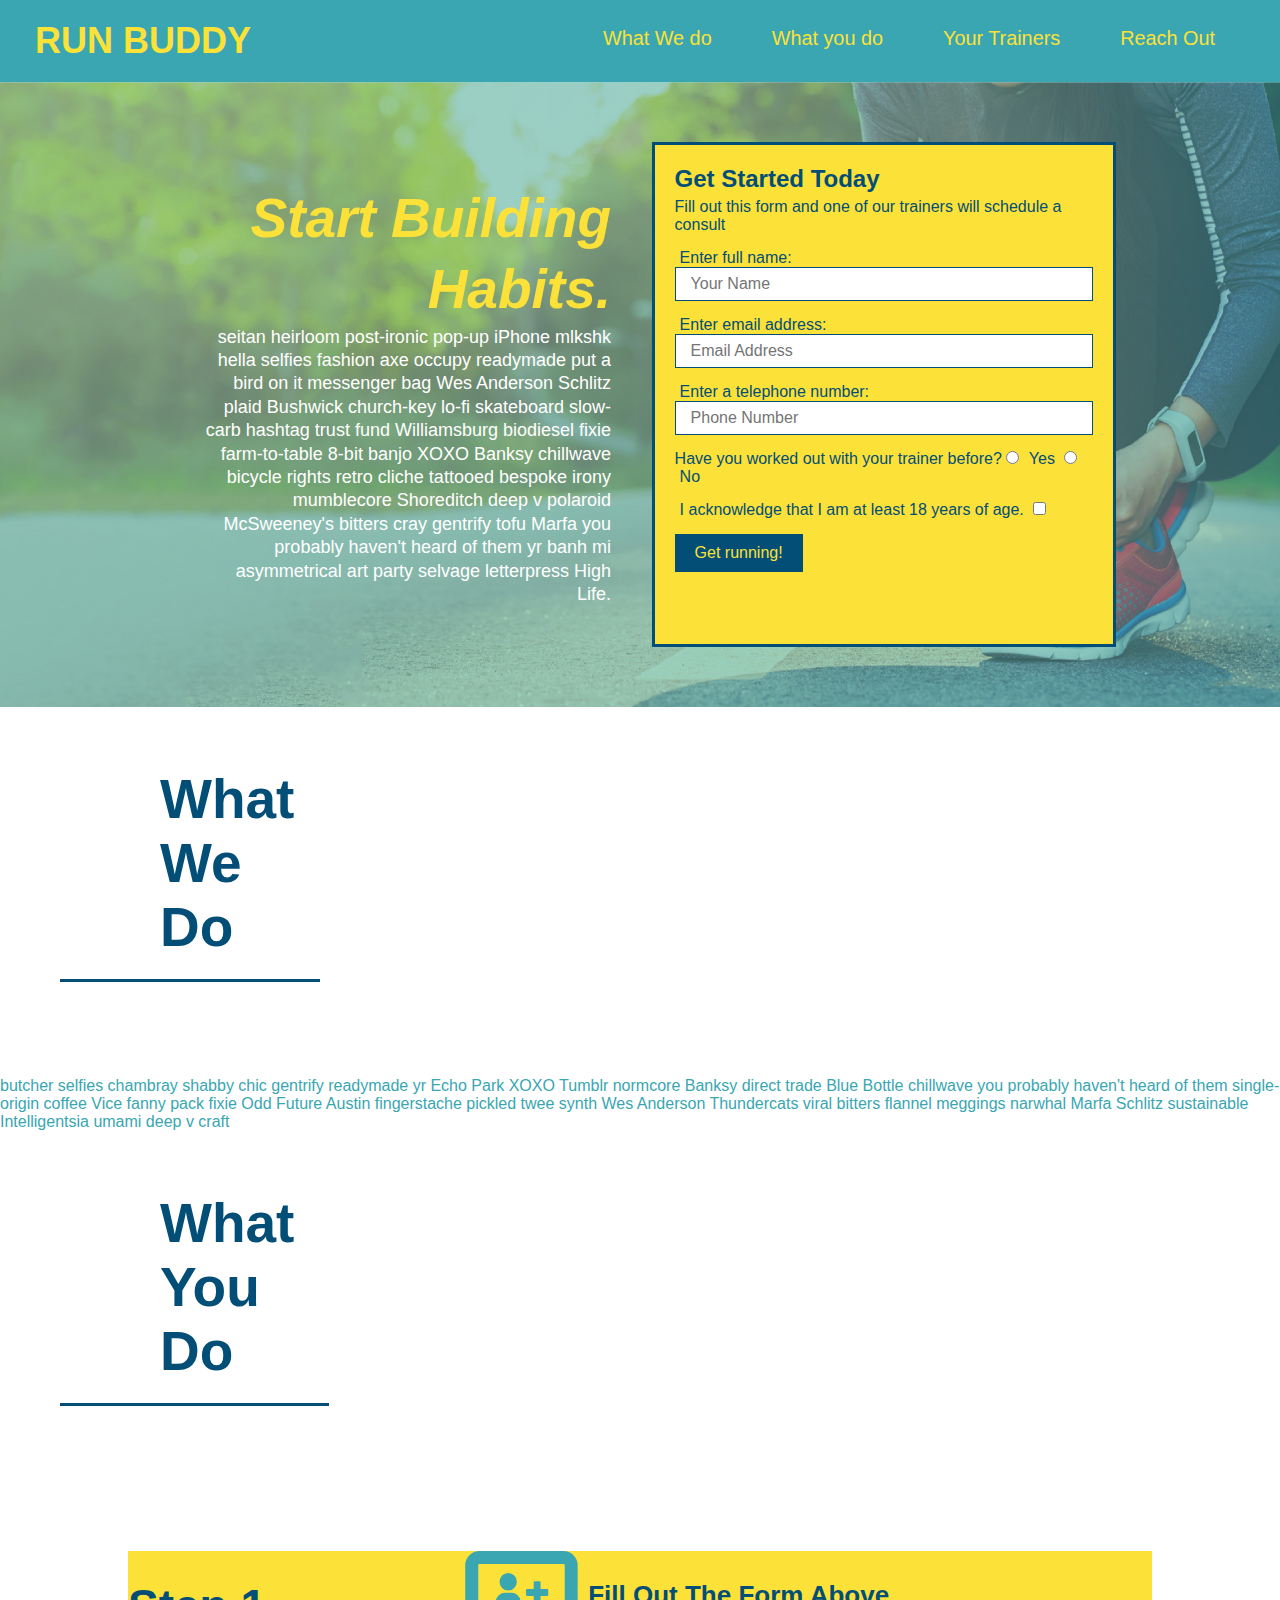
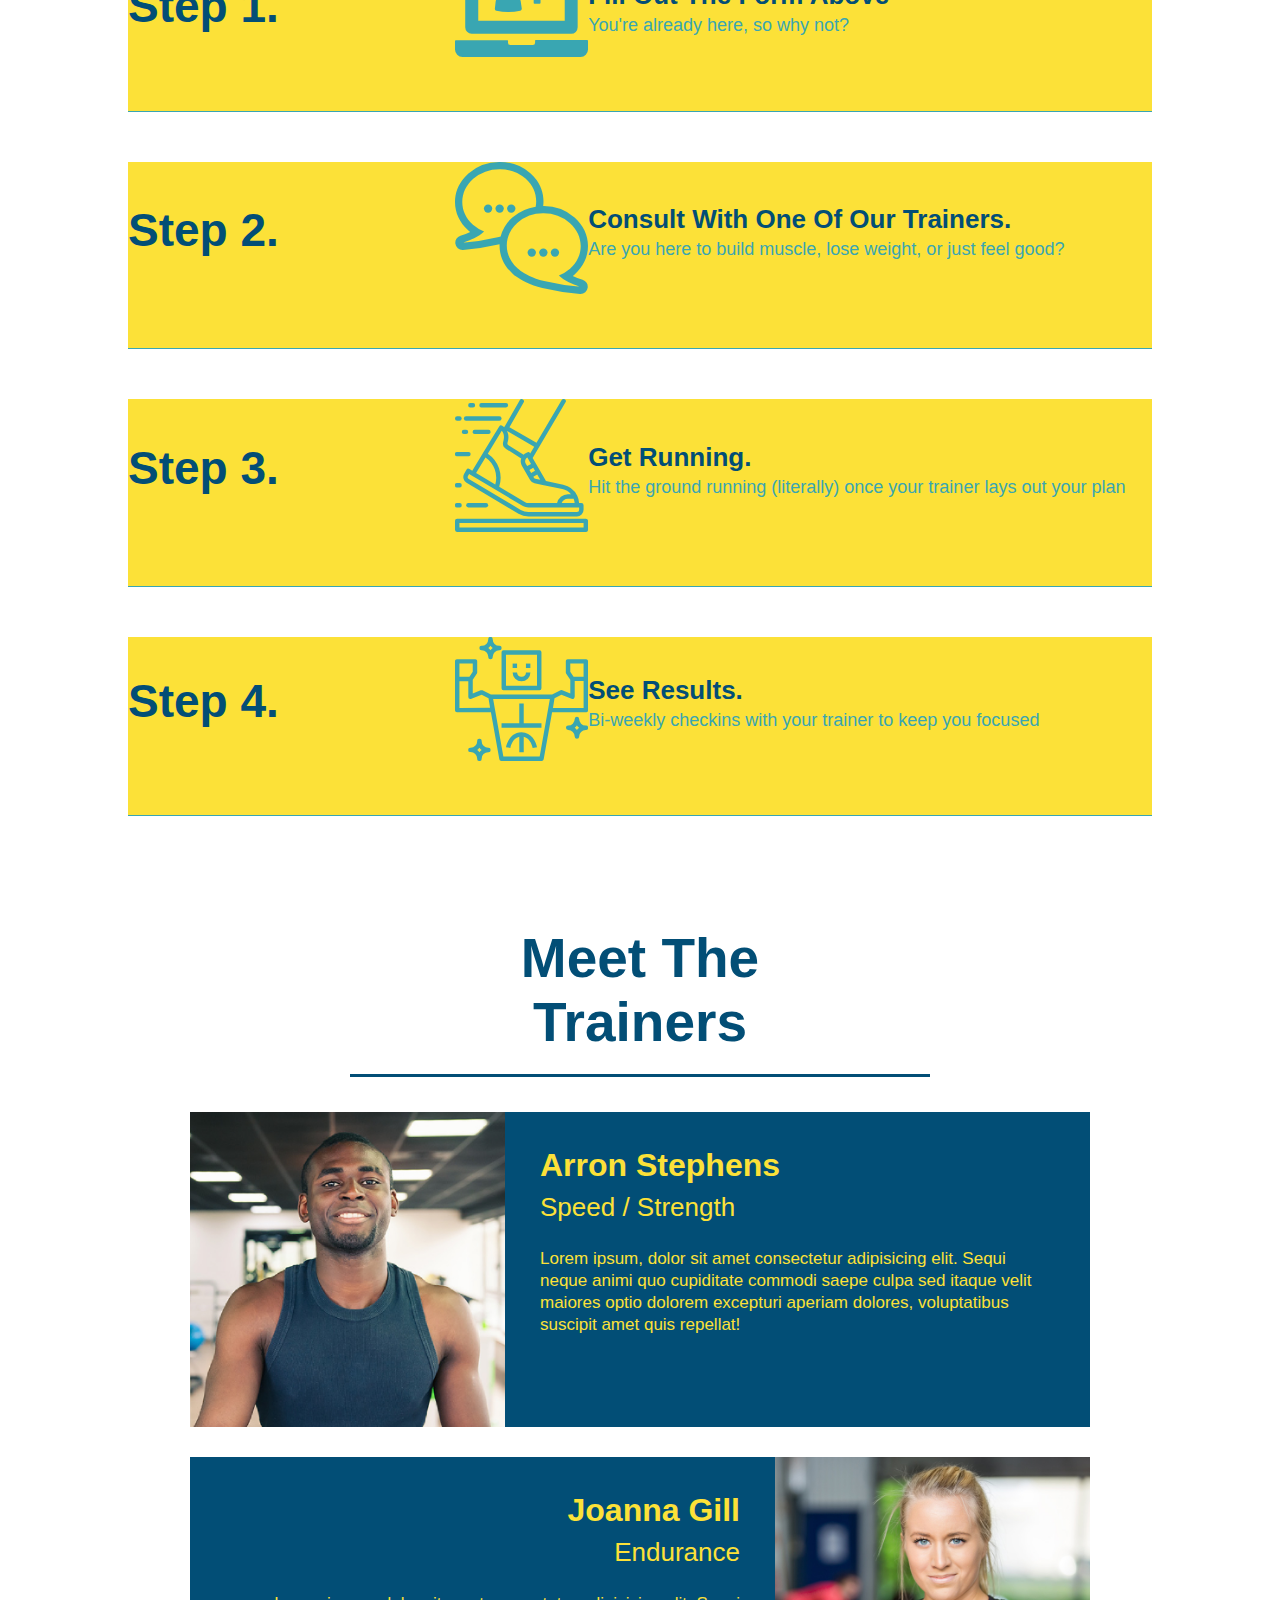
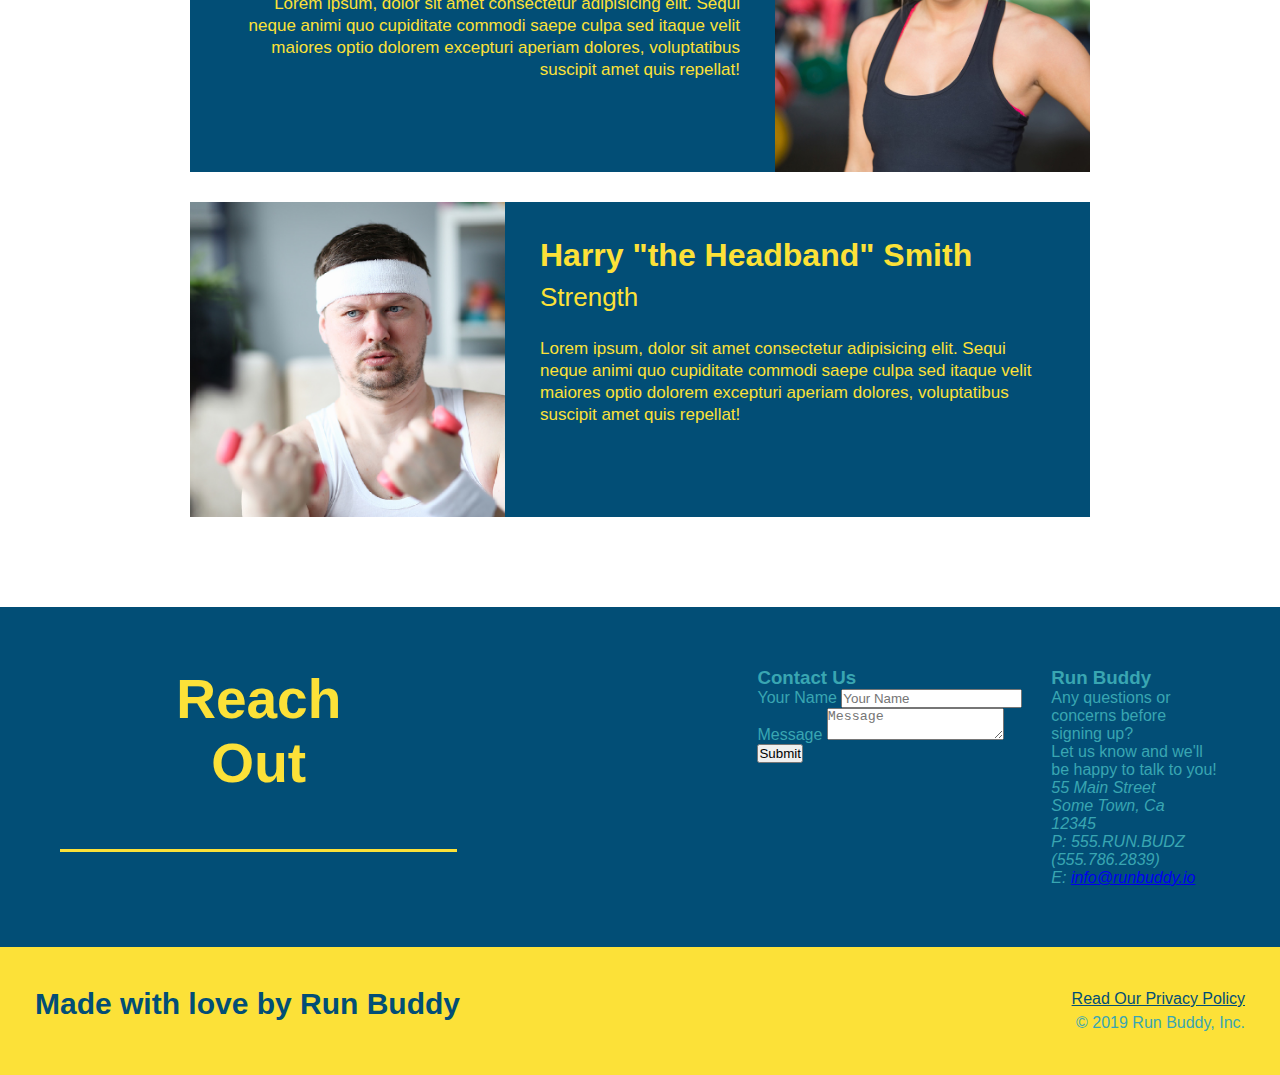
==== commit 499b11f3: "add flexbox to the steps" ====
--- a/index.html
+++ b/index.html
@@ -93,30 +93,58 @@
     <section id="what-you-do" class="steps">
       <h2 class="section-title secondary-border">What You Do</h2>
   </div>
-  <div>
-    <img src="./assets/images/step-1.svg" alt="" />
-    <h3>Step 1:
-      <span> Fill Out the Form Above.</span></h3>
-    <p>You're already here, so why not?</p>
-  </div>
-
-  <div>
-    <img src="./assets/images/step-2.svg" alt="" />
-    <h3>Step 2: Consult with One of Our Trainers.</h3>
-    <p>Are you here to build muscle, lose weight, or just feel good?</p>
-  </div>
-
-  <div>
-    <img src="./assets/images/step-3.svg" alt="" />
-    <h3>Step 3: Get Running.</h3>
-    <p>Hit the ground running (literally) once your trainer lays out your plan.</p>
-  </div>
-
-  <div>
-    <img src="./assets/images/step-4.svg" alt="" />
-    <h3>Step 4: See Results.</h3>
-    <p>Bi-weekly checkins with your trainer will keep you focused</p>
-  </div>
+  <div class="step">
+    <h3>Step 1.</h3>
+    <div class="step-info">
+      <div class="step-img">
+        <img src="./assets/images/step-1.svg" alt="" />
+      </div>
+      <div class="step-text">
+        <h4>Fill Out The Form Above</h4>
+        <p>You're already here, so why not?</p>
+      </div>
+    </div>
+  </div>
+
+  <div class="step">
+    <h3>Step 2.</h3>
+    <div class="step-info">
+      <div class="step-img">
+        <img src="./assets/images/step-2.svg" alt="" />
+      </div>
+      <div class="step-text">
+        <h4>Consult With One Of Our Trainers.</h4>
+        <p>Are you here to build muscle, lose weight, or just feel good?</p>
+      </div>
+    </div>
+  </div>
+
+  <div class="step">
+    <h3>Step 3.</h3>
+    <div class="step-info">
+      <div class="step-img">
+        <img src="./assets/images/step-3.svg" alt="" />
+      </div>
+      <div class="step-text">
+        <h4>Get Running.</h4>
+        <p>Hit the ground running (literally) once your trainer lays out your plan</p>
+      </div>
+    </div>
+  </div>
+
+  <div class="step">
+    <h3>Step 4.</h3>
+    <div class="step-info">
+      <div class="step-img">
+        <img src="./assets/images/step-4.svg" alt="" />
+      </div>
+      <div class="step-text">
+        <h4>See Results.</h4>
+        <p>Bi-weekly checkins with your trainer to keep you focused</p>
+      </div>
+    </div>
+  </div>
+
   </section>
 
   <section id="your-trainers" class="trainers">
--- a/assets/css/style.css
+++ b/assets/css/style.css
@@ -171,33 +171,55 @@
 
 /* What we do ends */
 /* What you do */
-.steps {
+.step {
   background: #fce138;
 }
 
-.steps div {
-  margin-bottom: 80px;
-}
-
-.steps img {
-  width: 15%;
-  margin: 10px 0;
-}
-
-.steps h3 {
+.step-text {
+  flex: 12;
+}
+
+.step-img {
+  flex: 1 12%;
+  margin-left: 20px;
+  max-width: 100%;
+}
+
+.step h3 {
   color: #024e76;
   font-size: 46px;
-  margin-top: 10px;
-}
-
-.steps p {
+  flex: 1 30%;
+}
+
+.step-info {
+  flex: 2 70%;
+  display: flex;
+  flex-wrap: wrap;
+  align-items: center;
+}
+
+.step-text p {
   color: #39a6b2;
-  font-size: 23px;
-}
-
-.steps span {
-  font-size: 38px;
-}
+  font-size: 18px;
+}
+
+.step-text h4 {
+  font-size: 26px;
+  line-height: 1.5;
+  color: #024e76;
+}
+
+.step {
+  margin: 50px auto;
+  padding-bottom: 50px;
+  width: 80%;
+  border-bottom: 1px solid #39a6b2;
+  display: flex;
+  flex-wrap: wrap;
+  align-items: center;
+  justify-content: space-between;
+}
+
 
 /* What you do ends */
 /* Meet the Trainers */
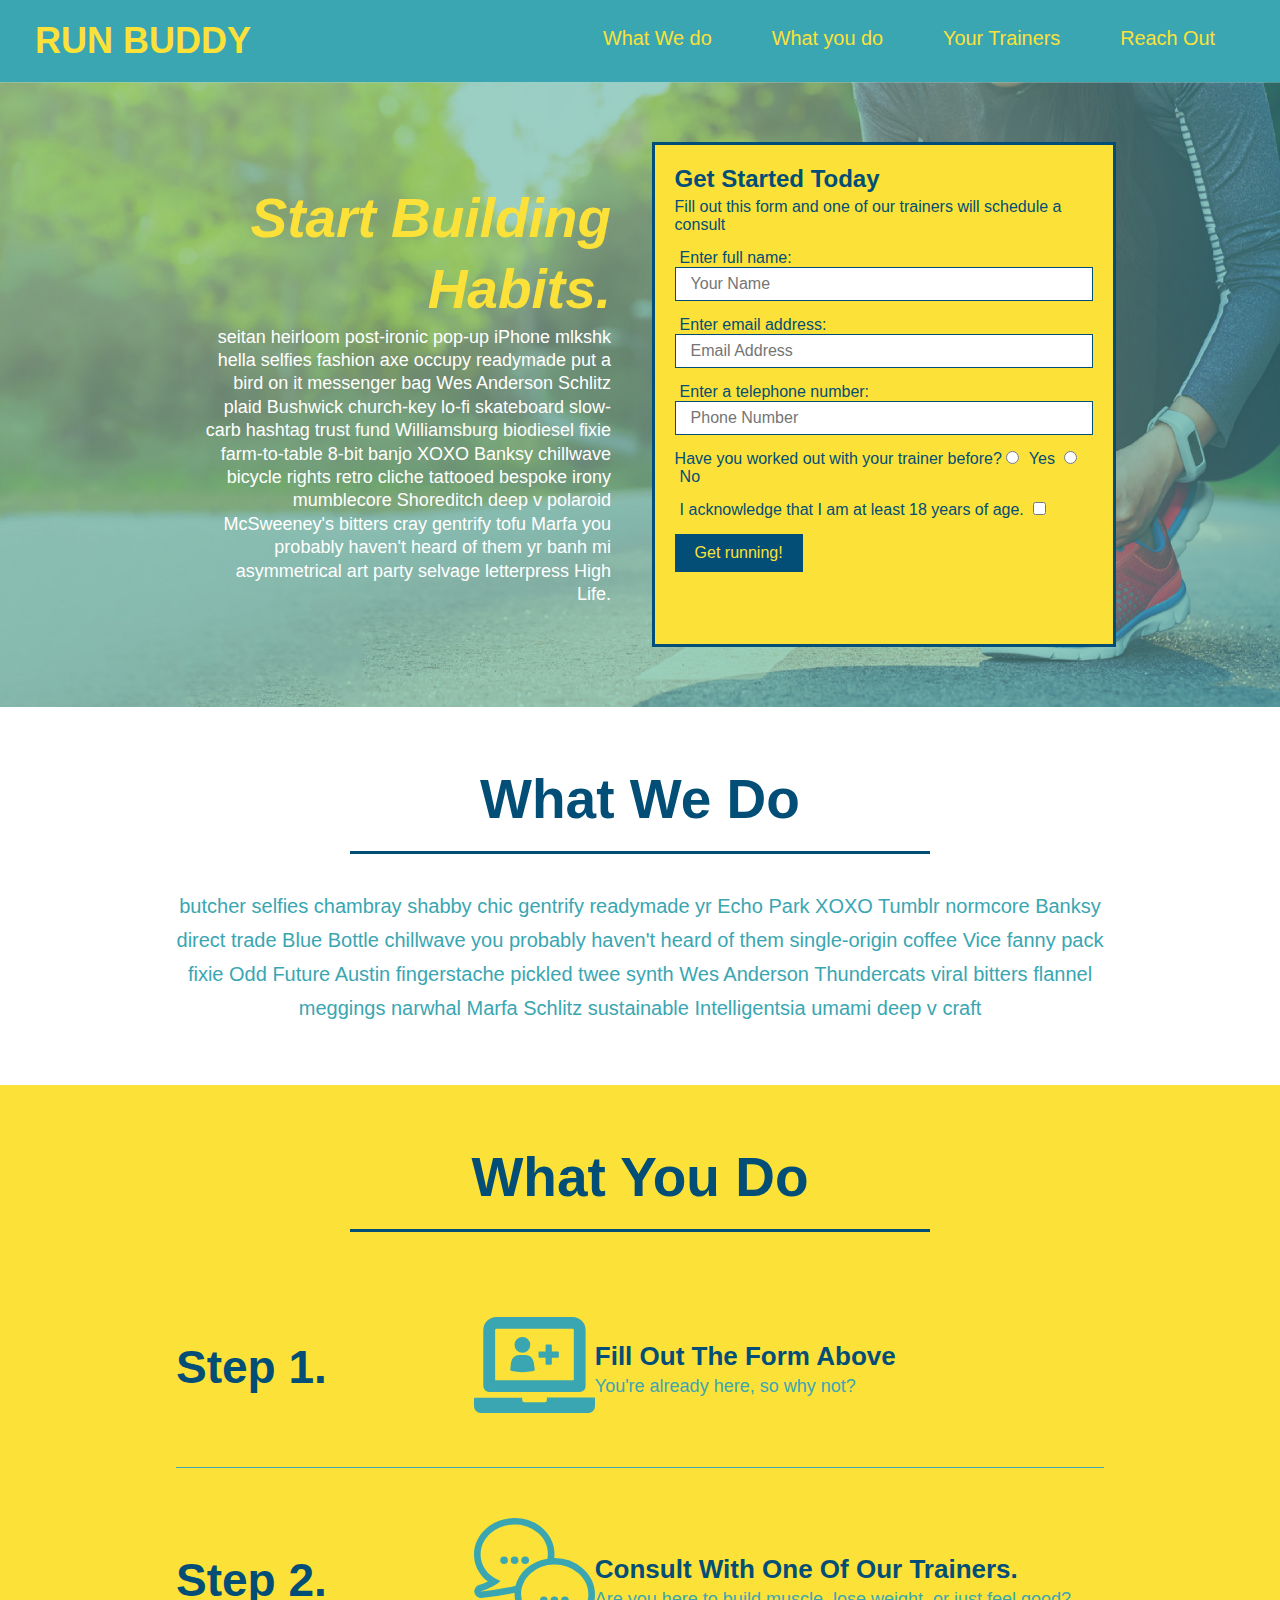
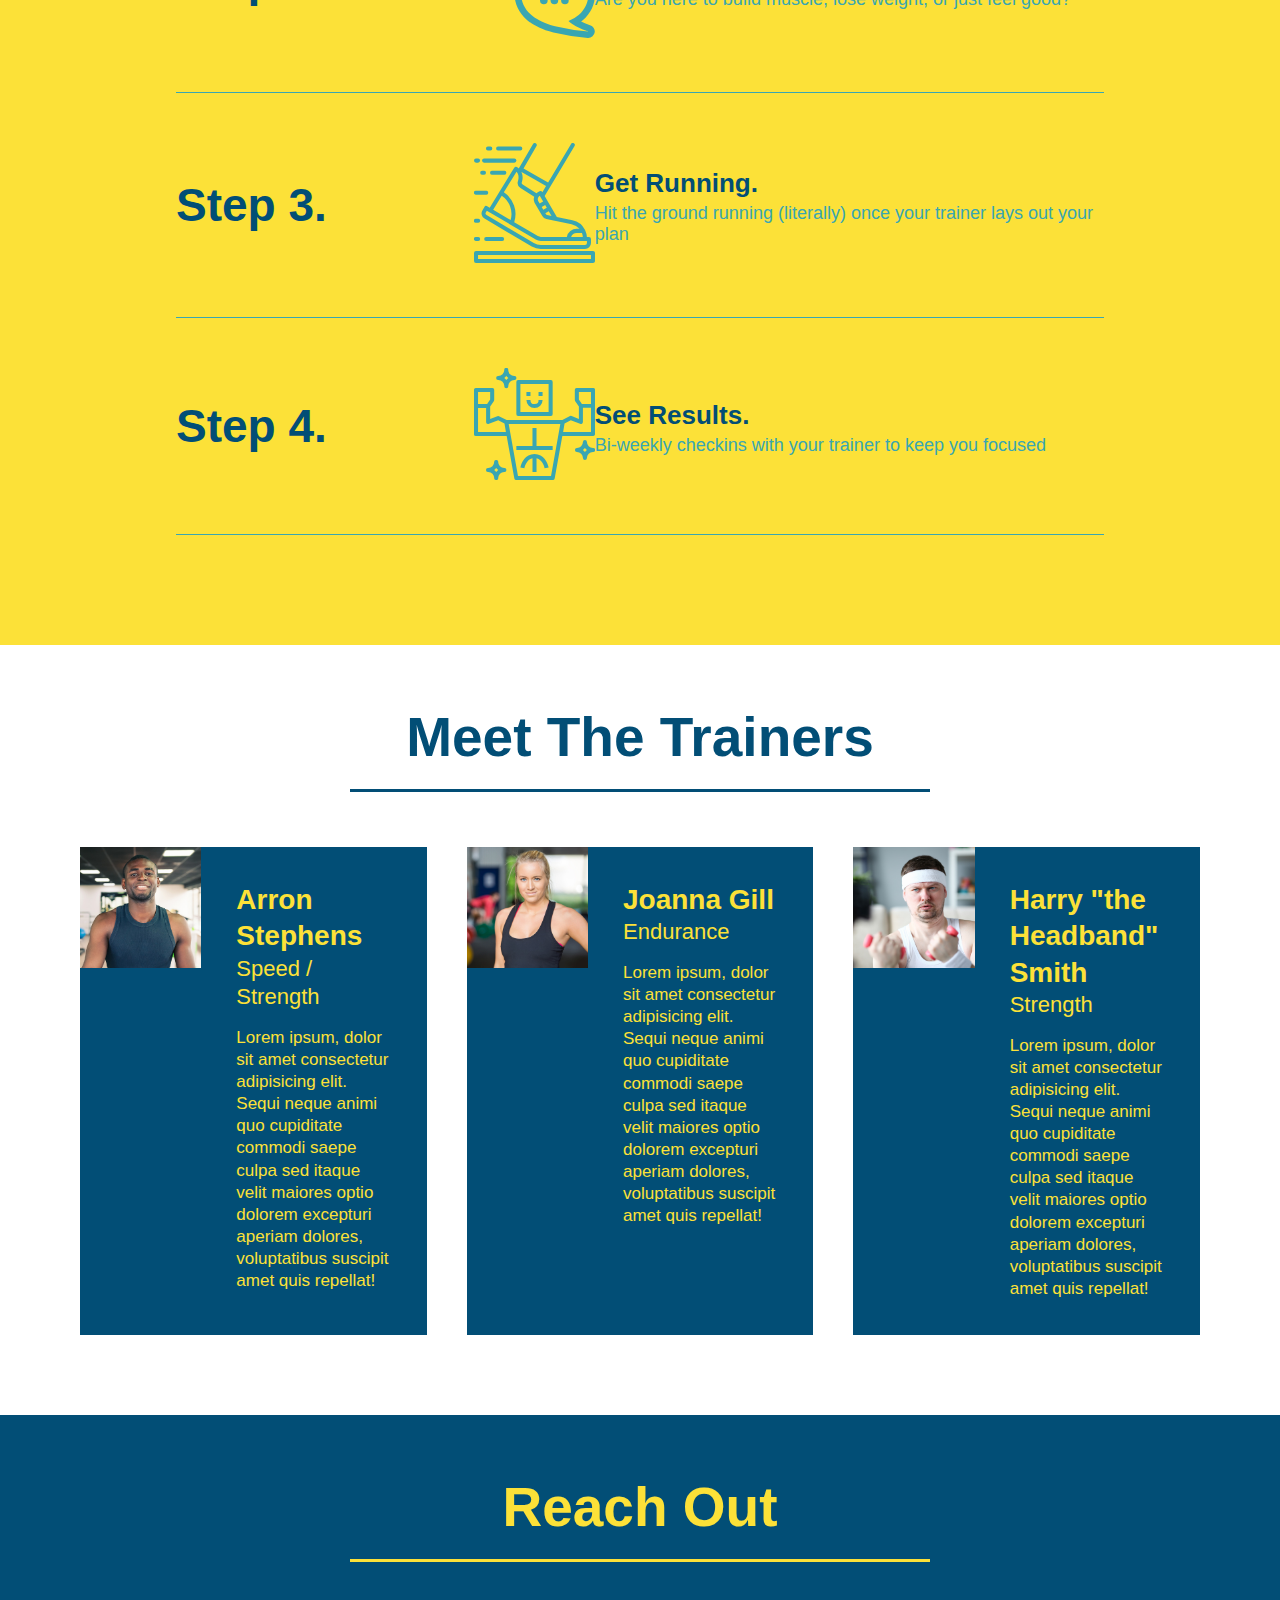
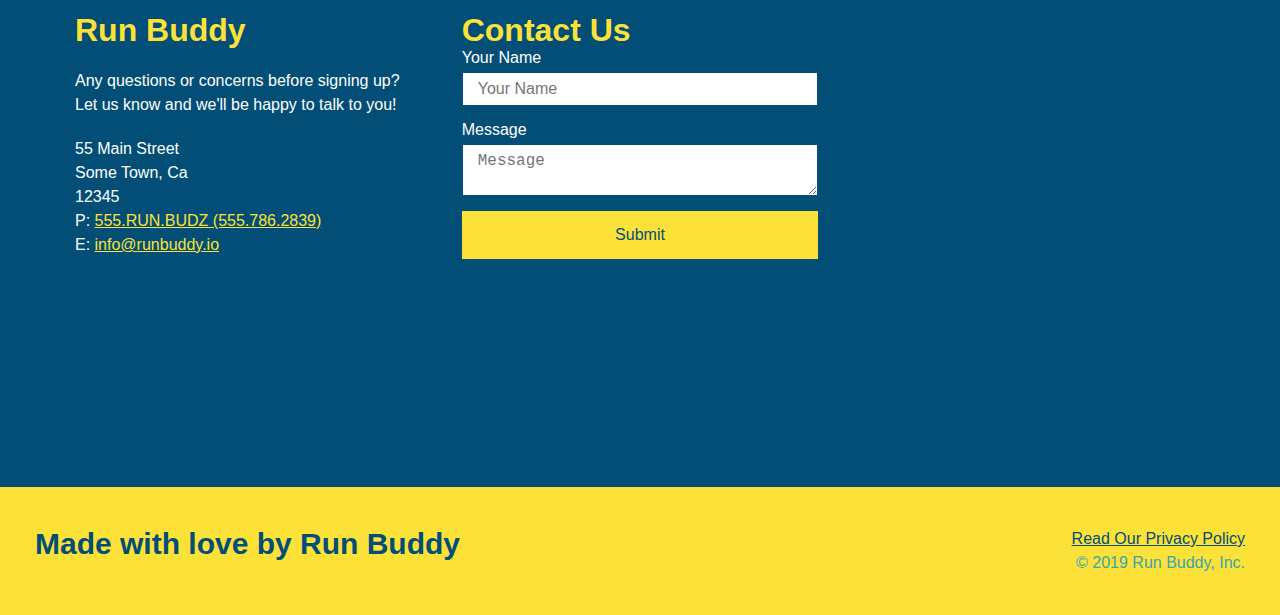
==== commit 6aeb34da: "adding new css rules" ====
--- a/index.html
+++ b/index.html
@@ -74,146 +74,139 @@
   </section>
 
   <!-- "what we do" section -->
-  <div class="flex-row">
-    <section id="what-we-do" class="intro">
+
+  <section id="what-we-do" class="intro">
+    <div class="flex-row">
       <h2 class="section-title primary-border">What We Do</h2>
-  </div>
-  <div class="flex-row">
-    <p>
-      butcher selfies chambray shabby chic gentrify readymade yr Echo Park XOXO Tumblr normcore Banksy direct trade Blue
-      Bottle chillwave you probably haven't heard of them single-origin coffee Vice fanny pack fixie Odd Future Austin
-      fingerstache pickled twee synth Wes Anderson Thundercats viral bitters flannel meggings narwhal Marfa Schlitz
-      sustainable Intelligentsia umami deep v craft
-    </p>
-  </div>
+    </div>
+    <div class="flex-row">
+      <p>
+        butcher selfies chambray shabby chic gentrify readymade yr Echo Park XOXO Tumblr normcore Banksy direct trade
+        Blue
+        Bottle chillwave you probably haven't heard of them single-origin coffee Vice fanny pack fixie Odd Future Austin
+        fingerstache pickled twee synth Wes Anderson Thundercats viral bitters flannel meggings narwhal Marfa Schlitz
+        sustainable Intelligentsia umami deep v craft
+      </p>
+    </div>
   </section>
 
   <!-- "what you do" section -->
-  <div class="flex-row">
-    <section id="what-you-do" class="steps">
+
+  <section id="what-you-do" class="steps">
+    <div class="flex-row">
       <h2 class="section-title secondary-border">What You Do</h2>
-  </div>
-  <div class="step">
-    <h3>Step 1.</h3>
-    <div class="step-info">
-      <div class="step-img">
-        <img src="./assets/images/step-1.svg" alt="" />
-      </div>
-      <div class="step-text">
-        <h4>Fill Out The Form Above</h4>
-        <p>You're already here, so why not?</p>
-      </div>
-    </div>
-  </div>
-
-  <div class="step">
-    <h3>Step 2.</h3>
-    <div class="step-info">
-      <div class="step-img">
-        <img src="./assets/images/step-2.svg" alt="" />
-      </div>
-      <div class="step-text">
-        <h4>Consult With One Of Our Trainers.</h4>
-        <p>Are you here to build muscle, lose weight, or just feel good?</p>
-      </div>
-    </div>
-  </div>
-
-  <div class="step">
-    <h3>Step 3.</h3>
-    <div class="step-info">
-      <div class="step-img">
-        <img src="./assets/images/step-3.svg" alt="" />
-      </div>
-      <div class="step-text">
-        <h4>Get Running.</h4>
-        <p>Hit the ground running (literally) once your trainer lays out your plan</p>
-      </div>
-    </div>
-  </div>
-
-  <div class="step">
-    <h3>Step 4.</h3>
-    <div class="step-info">
-      <div class="step-img">
-        <img src="./assets/images/step-4.svg" alt="" />
-      </div>
-      <div class="step-text">
-        <h4>See Results.</h4>
-        <p>Bi-weekly checkins with your trainer to keep you focused</p>
-      </div>
-    </div>
-  </div>
-
-  </section>
-
-  <section id="your-trainers" class="trainers">
+    </div>
+    <div class="step">
+      <h3>Step 1.</h3>
+      <div class="step-info">
+        <div class="step-img">
+          <img src="./assets/images/step-1.svg" alt="" />
+        </div>
+        <div class="step-text">
+          <h4>Fill Out The Form Above</h4>
+          <p>You're already here, so why not?</p>
+        </div>
+      </div>
+    </div>
+
+    <div class="step">
+      <h3>Step 2.</h3>
+      <div class="step-info">
+        <div class="step-img">
+          <img src="./assets/images/step-2.svg" alt="" />
+        </div>
+        <div class="step-text">
+          <h4>Consult With One Of Our Trainers.</h4>
+          <p>Are you here to build muscle, lose weight, or just feel good?</p>
+        </div>
+      </div>
+    </div>
+
+    <div class="step">
+      <h3>Step 3.</h3>
+      <div class="step-info">
+        <div class="step-img">
+          <img src="./assets/images/step-3.svg" alt="" />
+        </div>
+        <div class="step-text">
+          <h4>Get Running.</h4>
+          <p>Hit the ground running (literally) once your trainer lays out your plan</p>
+        </div>
+      </div>
+    </div>
+
+    <div class="step">
+      <h3>Step 4.</h3>
+      <div class="step-info">
+        <div class="step-img">
+          <img src="./assets/images/step-4.svg" alt="" />
+        </div>
+        <div class="step-text">
+          <h4>See Results.</h4>
+          <p>Bi-weekly checkins with your trainer to keep you focused</p>
+        </div>
+      </div>
+    </div>
+
+  </section>
+
+  <section id="your-trainers">
+
     <div class="flex-row">
       <h2 class="section-title primary-border">Meet The Trainers</h2>
     </div>
-    <article class="trainer">
-      <img src="./assets/images/trainer-1.jpg" alt="Arron Stephens in his workout clothes, ready to pump iron" />
-      <div class="trainer-bio text-left">
-        <h3>Arron Stephens</h3>
-        <h4>Speed / Strength</h4>
-        <p>
-          Lorem ipsum, dolor sit amet consectetur adipisicing elit. Sequi neque animi quo cupiditate commodi saepe culpa
-          sed
-          itaque velit maiores optio dolorem excepturi aperiam dolores, voluptatibus suscipit amet quis repellat!
-        </p>
-      </div>
-    </article>
-    <!-- second trainer bio -->
-    <article class="trainer">
-      <div class="trainer-bio text-right">
-        <h3>Joanna Gill</h3>
-        <h4>Endurance</h4>
-        <p>
-          Lorem ipsum, dolor sit amet consectetur adipisicing elit. Sequi neque animi quo cupiditate commodi saepe culpa
-          sed
-          itaque velit maiores optio dolorem excepturi aperiam dolores, voluptatibus suscipit amet quis repellat!
-        </p>
-      </div>
-      <img src="./assets/images/trainer-2.jpg" alt="Joanna Gill cooling off after a workout" />
-    </article>
-
-    <!-- third trainer bio -->
-    <article class="trainer">
-      <img src="./assets/images/trainer-3.jpg"
-        alt="Harry Smith wearing a headband and lifting comically small pink weights" />
-      <div class="trainer-bio text-left">
-        <h3>Harry "the Headband" Smith</h3>
-        <h4>Strength</h4>
-        <p>
-          Lorem ipsum, dolor sit amet consectetur adipisicing elit. Sequi neque animi quo cupiditate commodi saepe culpa
-          sed
-          itaque velit maiores optio dolorem excepturi aperiam dolores, voluptatibus suscipit amet quis repellat!
-        </p>
-      </div>
-    </article>
+    <div class="trainers">
+      <article class="trainer">
+        <img src="./assets/images/trainer-1.jpg" alt="Arron Stephens in his workout clothes, ready to pump iron" />
+        <div class="trainer-bio">
+          <h3 class="trainer-name">Arron Stephens</h3>
+          <h4 class="trainer-role">Speed / Strength</h4>
+          <p>
+            Lorem ipsum, dolor sit amet consectetur adipisicing elit. Sequi neque animi quo cupiditate commodi saepe
+            culpa
+            sed
+            itaque velit maiores optio dolorem excepturi aperiam dolores, voluptatibus suscipit amet quis repellat!
+          </p>
+        </div>
+      </article>
+      <!-- second trainer bio -->
+      <article class="trainer">
+        <img src="./assets/images/trainer-2.jpg" alt="Joanna Gill cooling off after a workout" />
+        <div class="trainer-bio">
+          <h3 class="trainer-name">Joanna Gill</h3>
+          <h4 class="trainer-role">Endurance</h4>
+          <p>
+            Lorem ipsum, dolor sit amet consectetur adipisicing elit. Sequi neque animi quo cupiditate commodi saepe
+            culpa
+            sed
+            itaque velit maiores optio dolorem excepturi aperiam dolores, voluptatibus suscipit amet quis repellat!
+          </p>
+        </div>
+      </article>
+
+      <!-- third trainer bio -->
+      <article class="trainer">
+        <img src="./assets/images/trainer-3.jpg"
+          alt="Harry Smith wearing a headband and lifting comically small pink weights" />
+        <div class="trainer-bio">
+          <h3 class="trainer-name">Harry "the Headband" Smith</h3>
+          <h4 class="trainer-role">Strength</h4>
+          <p>
+            Lorem ipsum, dolor sit amet consectetur adipisicing elit. Sequi neque animi quo cupiditate commodi saepe
+            culpa
+            sed
+            itaque velit maiores optio dolorem excepturi aperiam dolores, voluptatibus suscipit amet quis repellat!
+          </p>
+        </div>
+      </article>
+    </div>
   </section>
 
   <section id="reach-out" class="contact">
     <div class="flex-row">
       <h2 class="section-title secondary-border">Reach Out</h2>
-      <div class="contact-info">
-      </div>
-      <iframe
-        src="https://www.google.com/maps/embed?pb=!1m14!1m12!1m3!1d12182.30520634488!2d-74.0652613!3d40.2407219!2m3!1f0!2f0!3f0!3m2!1i1024!2i768!4f13.1!5e0!3m2!1sen!2sus!4v1561060983193!5m2!1sen!2sus"
-        frameborder="0" style="border:0" allowfullscreen>
-      </iframe>
-      <div class="contact-form">
-        <h3>Contact Us</h3>
-        <form>
-          <label for="contact-name">Your Name</label>
-          <input type="text" id="contact-name" placeholder="Your Name" />
-
-          <label for="contact-message">Message</label>
-          <textarea id="contact-message" placeholder="Message"></textarea>
-
-          <button type="submit">Submit</button>
-        </form>
-      </div>
+    </div>
+    <div class="contact-info">
       <div>
         <h3>Run Buddy</h3>
         <p>
@@ -221,14 +214,34 @@
           <br />
           Let us know and we'll be happy to talk to you!
         </p>
+
         <address>
           55 Main Street <br />
           Some Town, Ca <br />
-          12345<br />
-          P: 555.RUN.BUDZ (555.786.2839)<br />
-          E: <a href="mailto:info@runbuddy.io">info@runbuddy.io</a>
+          12345 <br />
+          P: <a href="tel:555.786.2839">555.RUN.BUDZ (555.786.2839)</a><br />
+          E: <a href="mailto://info@runbuddy.io">info@runbuddy.io</a>
         </address>
-      </div>
+
+      </div>
+
+      <div class="contact-form">
+        <h3>Contact Us</h3>
+        <form>
+          <label for="contact-name">Your Name</label>
+          <input type="text" id="contact-name" placeholder="Your Name" />
+
+          <label for="contact-message">Message</label>
+          <textarea id="contact-message" placeholder="Message"></textarea>
+
+          <button type="submit">Submit</button>
+        </form>
+      </div>
+
+      <iframe
+        src="https://www.google.com/maps/embed?pb=!1m14!1m12!1m3!1d12182.30520634488!2d-74.0652613!3d40.2407219!2m3!1f0!2f0!3f0!3m2!1i1024!2i768!4f13.1!5e0!3m2!1sen!2sus!4v1561060983193!5m2!1sen!2sus"
+        frameborder="0" style="border:0" allowfullscreen></iframe>
+
     </div>
   </section>
 
--- a/assets/css/style.css
+++ b/assets/css/style.css
@@ -75,14 +75,6 @@
   padding: 60px;
 }
 
-.section-title {
-  font-size: 55px;
-  color: #024e76;
-  margin-bottom: 35px;
-  padding: 0 100px 20px 100px;
-  display: inline-block;
-  border-bottom: 3px solid;
-}
 
 .primary-border {
   border-color: #fce138;
@@ -171,7 +163,7 @@
 
 /* What we do ends */
 /* What you do */
-.step {
+.steps {
   background: #fce138;
 }
 
@@ -223,18 +215,20 @@
 
 /* What you do ends */
 /* Meet the Trainers */
-.flex-row {
-  display: flex;
-}
-
-.trainers {}
+
+.trainers {
+  width: 100%;
+  margin: 0 auto;
+  display: flex;
+  flex-wrap: wrap;
+  justify-content: space-around;
+}
 
 .trainer {
-  width: 900px;
-  margin: 0 auto 30px auto;
+  margin: 20px;
   background: #024e76;
   color: #fce138;
-  overflow: auto;
+  flex: 1;
 }
 
 .trainer img {
@@ -246,6 +240,7 @@
   padding: 35px;
   float: left;
   width: 65%;
+  line-height: 1.3;
 }
 
 .text-left {
@@ -257,19 +252,18 @@
 }
 
 .trainer-bio h3 {
-  font-size: 32px;
-  margin-bottom: 8px;
+  font-size: 28px;
+
 }
 
 .trainer-bio h4 {
   font-weight: lighter;
-  font-size: 26px;
-  margin-bottom: 25px;
+  font-size: 22px;
+  margin-bottom: 15px;
 }
 
 .trainer-bio p {
   font-size: 17px;
-  line-height: 1.3;
 }
 
 /* Meet the Trainers ends */
@@ -293,35 +287,63 @@
   color: #fce138;
 }
 
+.contact-info {
+  display: flex;
+  justify-content: space-between;
+  flex-wrap: wrap;
+}
+
 .contact-info iframe {
-  width: 400px;
   height: 400px;
 }
 
 .contact-info div {
-  width: 410px;
-  display: inline-block;
-  vertical-align: top;
-  text-align: left;
-  margin: 30px 0 0 60px;
   color: white;
 }
 
 .contact-info h3 {
   color: #fce138;
   font-size: 32px;
+}
+
+.contact-info > * {
+  flex: 1;
+  margin: 15px;
 }
 
 .contact-info p,
 .contact-info address {
   margin: 20px 0;
   line-height: 1.5;
-  font-size: 20px;
+  font-size: 16px;
   font-style: normal;
 }
+.contact-form input, .contact-form textarea {
+  border: 1px solid #024e76;
+  display: block;
+  padding: 7px 15px;
+  font-size: 16px;
+  color: #024e76;
+  width: 100%;
+  margin-bottom: 15px;
+  margin-top: 5px;
+}
+.contact-form button {
+  width: 100%;
+  border: none;
+  background: #fce138;
+  color: #024e76;
+  text-align: center;
+  padding: 15px 0;
+  font-size: 16px;
+}
 
 .contact-info a {
   color: #fce138;
 }
 
+.flex-row {
+  display: flex;
+}
+
 /* REACH OUT STYLES END */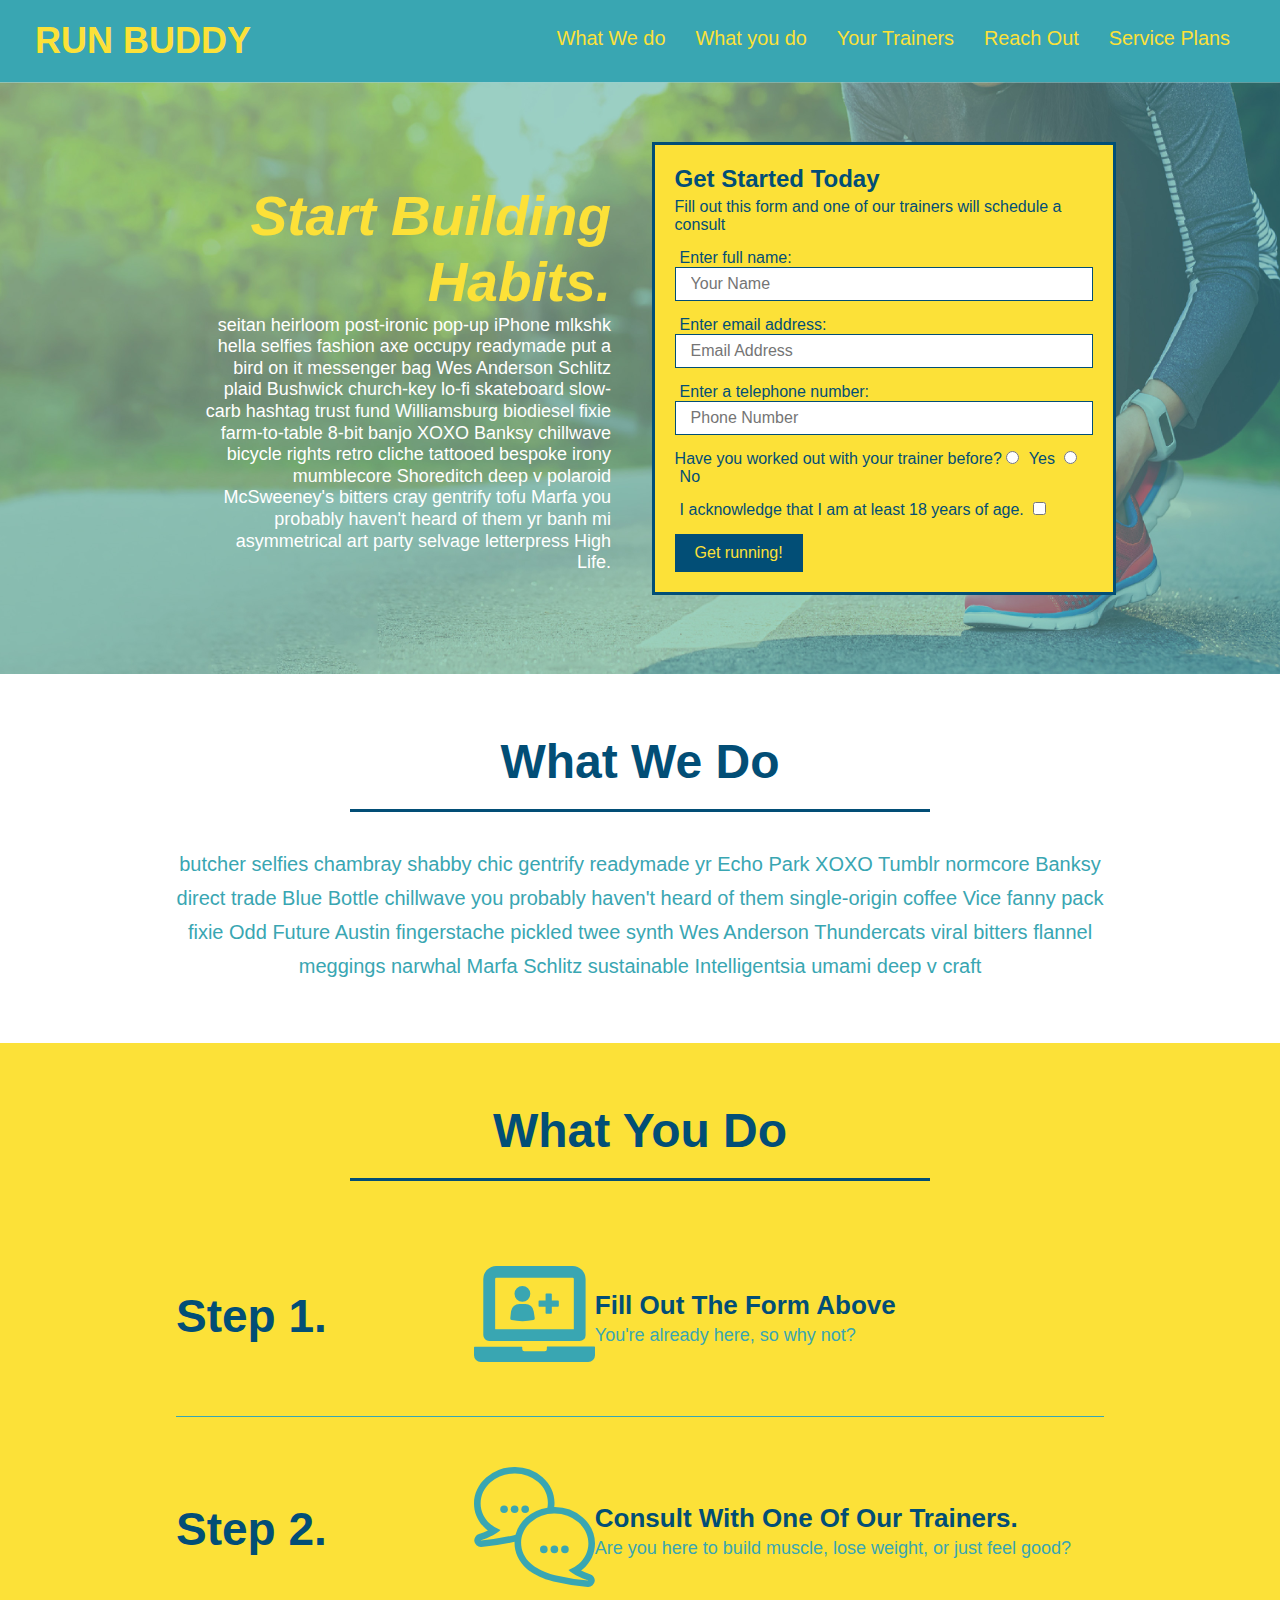
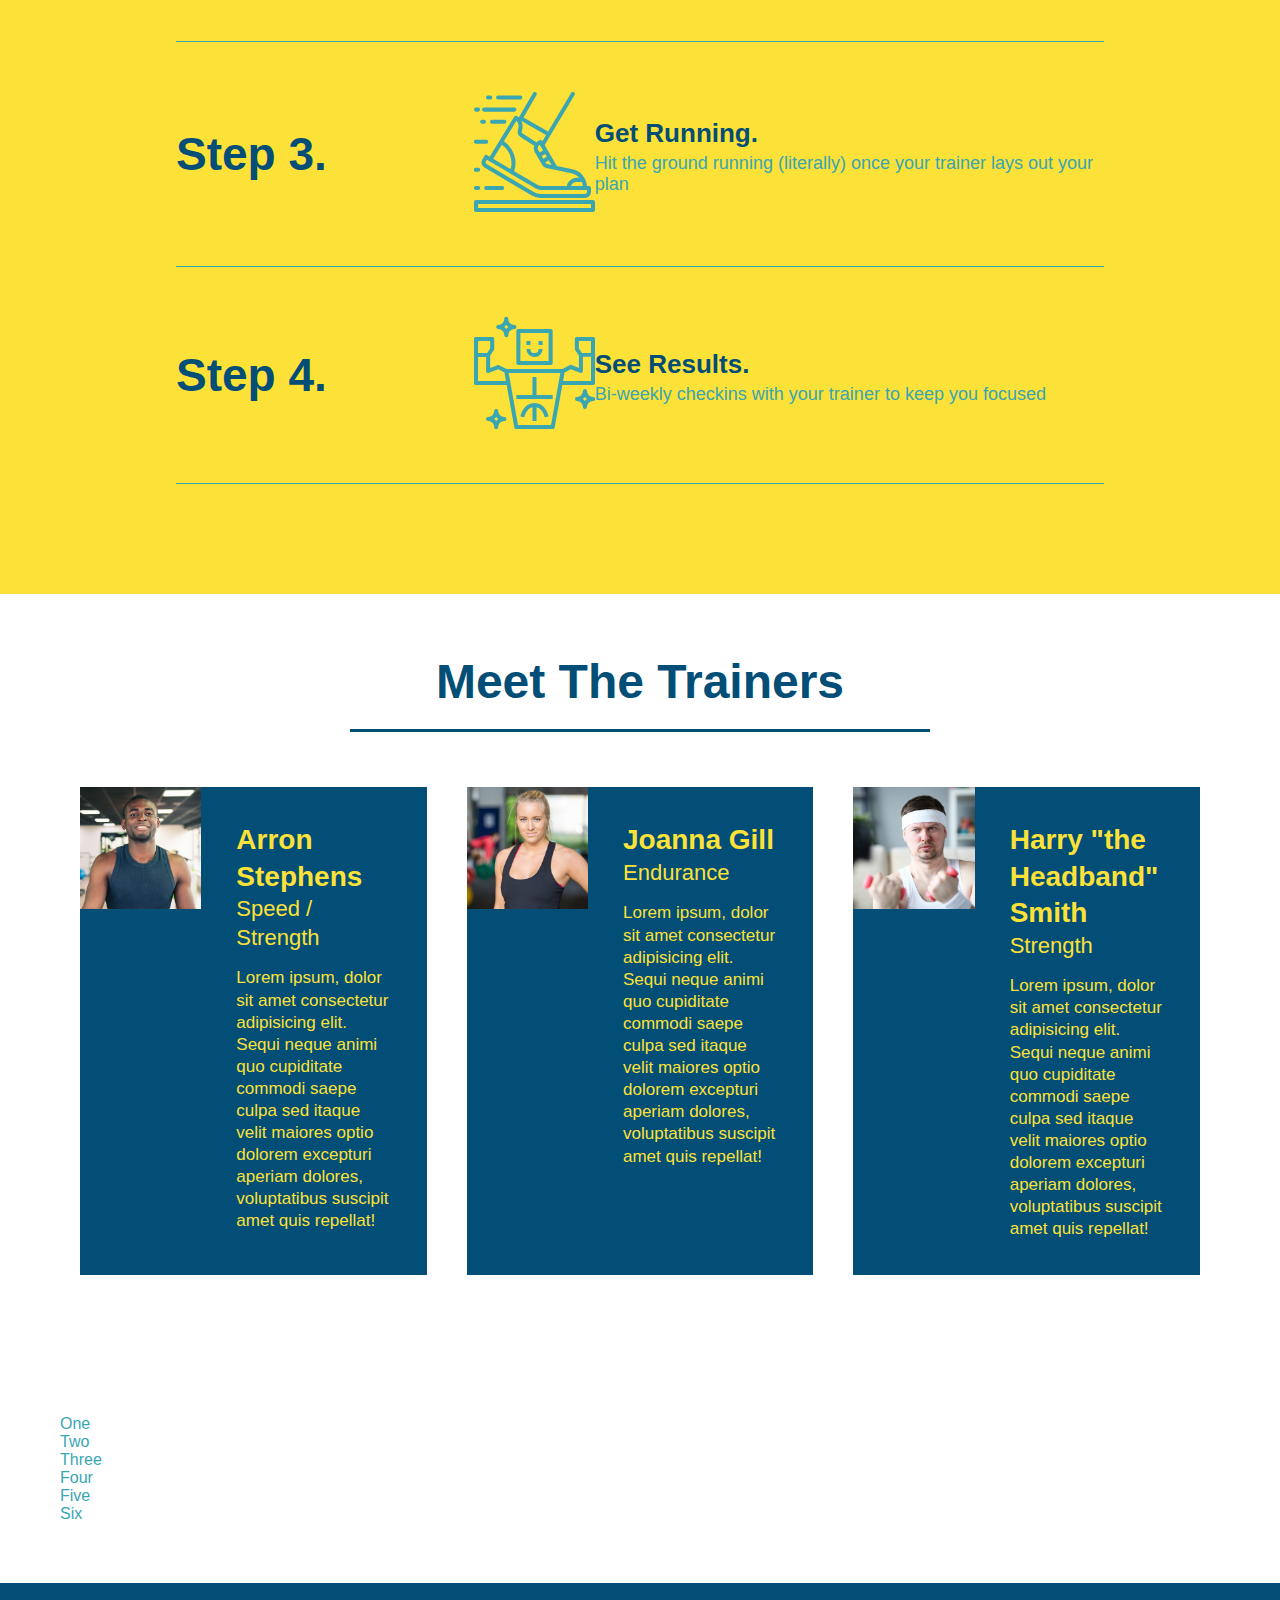
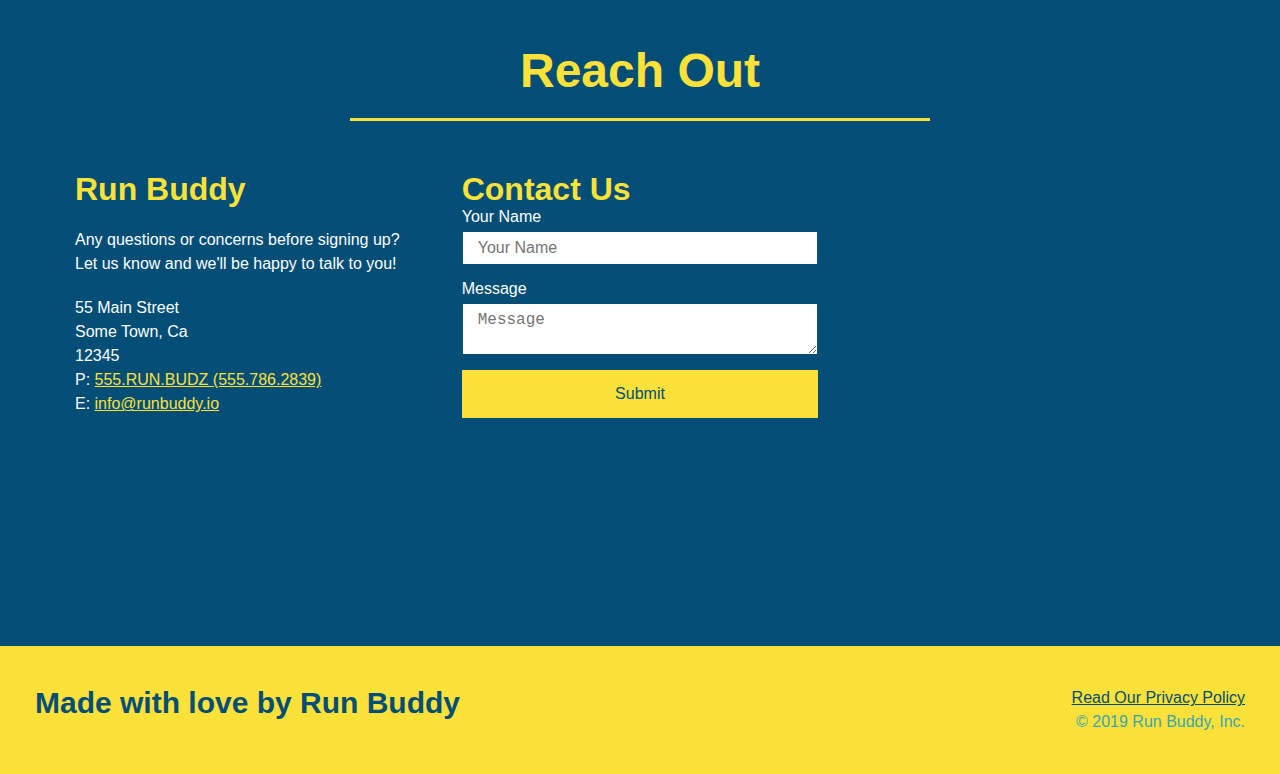
==== commit 8d49047a: "example grid" ====
--- a/index.html
+++ b/index.html
@@ -23,6 +23,9 @@
         </li>
         <li>
           <a href="#reach-out"> Reach Out</a>
+        </li>
+        <li>
+          <a href="#service-plans">Service Plans</a>
         </li>
       </ul>
     </nav>
@@ -202,6 +205,17 @@
     </div>
   </section>
 
+  <section id="service-plans" class="services">
+    <div class="service-grid-container">
+      <div class="service-grid-item box1">One</div>
+      <div class="service-grid-item box2">Two</div>
+      <div class="service-grid-item box3">Three</div>
+      <div class="service-grid-item box4">Four</div>
+      <div class="service-grid-item box5">Five</div>
+      <div class="service-grid-item box6">Six</div>
+    </div>
+  </section>
+
   <section id="reach-out" class="contact">
     <div class="flex-row">
       <h2 class="section-title secondary-border">Reach Out</h2>
--- a/assets/css/style.css
+++ b/assets/css/style.css
@@ -42,7 +42,7 @@
 }
 
 header nav ul li a {
-  margin: 0 30px;
+  padding: 10px 15px;
   font-weight: lighter;
   font-size: 1.55vw;
 }
@@ -92,6 +92,7 @@
   display: flex;
   justify-content: center;
   flex-wrap: wrap;
+  align-items: flex-start;
 }
 
 .hero-form {
@@ -109,7 +110,7 @@
   margin: 3.5%;
   color: #fff;
   font-size: 18px;
-  line-height: 1.3;
+  line-height: 1.2;
 }
 
 .hero-cta h2 {
@@ -269,7 +270,7 @@
 /* Meet the Trainers ends */
 /* Reach Out */
 .section-title {
-  font-size: 55px;
+  font-size: 48px;
   border-bottom: 3px solid;
   color: #024e76;
   padding-bottom: 20px;
@@ -306,7 +307,7 @@
   font-size: 32px;
 }
 
-.contact-info > * {
+.contact-info>* {
   flex: 1;
   margin: 15px;
 }
@@ -318,7 +319,9 @@
   font-size: 16px;
   font-style: normal;
 }
-.contact-form input, .contact-form textarea {
+
+.contact-form input,
+.contact-form textarea {
   border: 1px solid #024e76;
   display: block;
   padding: 7px 15px;
@@ -328,6 +331,7 @@
   margin-bottom: 15px;
   margin-top: 5px;
 }
+
 .contact-form button {
   width: 100%;
   border: none;
@@ -346,4 +350,119 @@
   display: flex;
 }
 
-/* REACH OUT STYLES END */+.service-grid-container {}
+
+.service-grid-item {}
+
+
+
+/* REACH OUT STYLES END */
+/* MEDIA QUERY FOR SMALLER DESKTOP SCREENS AND SMALLER */
+@media screen and (max-width: 980px) {
+  header {
+    padding-bottom: 0;
+    justify-content: center;
+  }
+
+  header h1 {
+    width: 100%;
+    text-align: center;
+  }
+
+  header nav ul {
+    margin-top: 20px;
+    width: 100%;
+    justify-content: center;
+  }
+
+  header nav ul li a {
+    font-size: 20px;
+  }
+
+  footer h2,
+  footer div {
+    text-align: center;
+    width: 100%;
+  }
+
+  .hero-cta,
+  .hero-form {
+    width: 100%;
+  }
+
+  .hero-cta {
+    text-align: center;
+  }
+
+  .section-title {
+    width: 80%;
+  }
+
+  .trainer {
+    flex: 0 70%;
+  }
+
+  .contact-info iframe {
+    flex: 1 100%;
+  }
+}
+
+/* MEDIA QUERY FOR TABLETS AND SMALLER */
+@media screen and (max-width: 768px) {
+  section {
+    padding: 30px 15px;
+  }
+
+  .step h3 {
+    flex: 1 100%;
+    text-align: center;
+  }
+
+  .step-info {
+    flex: 2 100%;
+    text-align: center;
+    justify-content: center;
+  }
+
+  .step-img {
+    flex: 0 32%;
+    margin-right: 0;
+    margin-top: 15px;
+    margin-bottom: 15px;
+  }
+
+  .step-text {
+    flex: 100%;
+  }
+}
+
+/* MEDIA QUERY FOR MOBILE PHONES AND SMALLER */
+@media screen and (max-width: 575px) {
+  .hero-form button {
+    width: 100%;
+  }
+
+  .section-title {
+    width: 95%;
+  }
+
+  .intro p {
+    width: 100%;
+  }
+
+  .trainer {
+    flex: 0 100%;
+  }
+
+  .contact-info {
+    text-align: center;
+  }
+
+  .contact-info>* {
+    flex: 0 100%;
+  }
+
+  .contact-form {
+    order: 3;
+  }
+}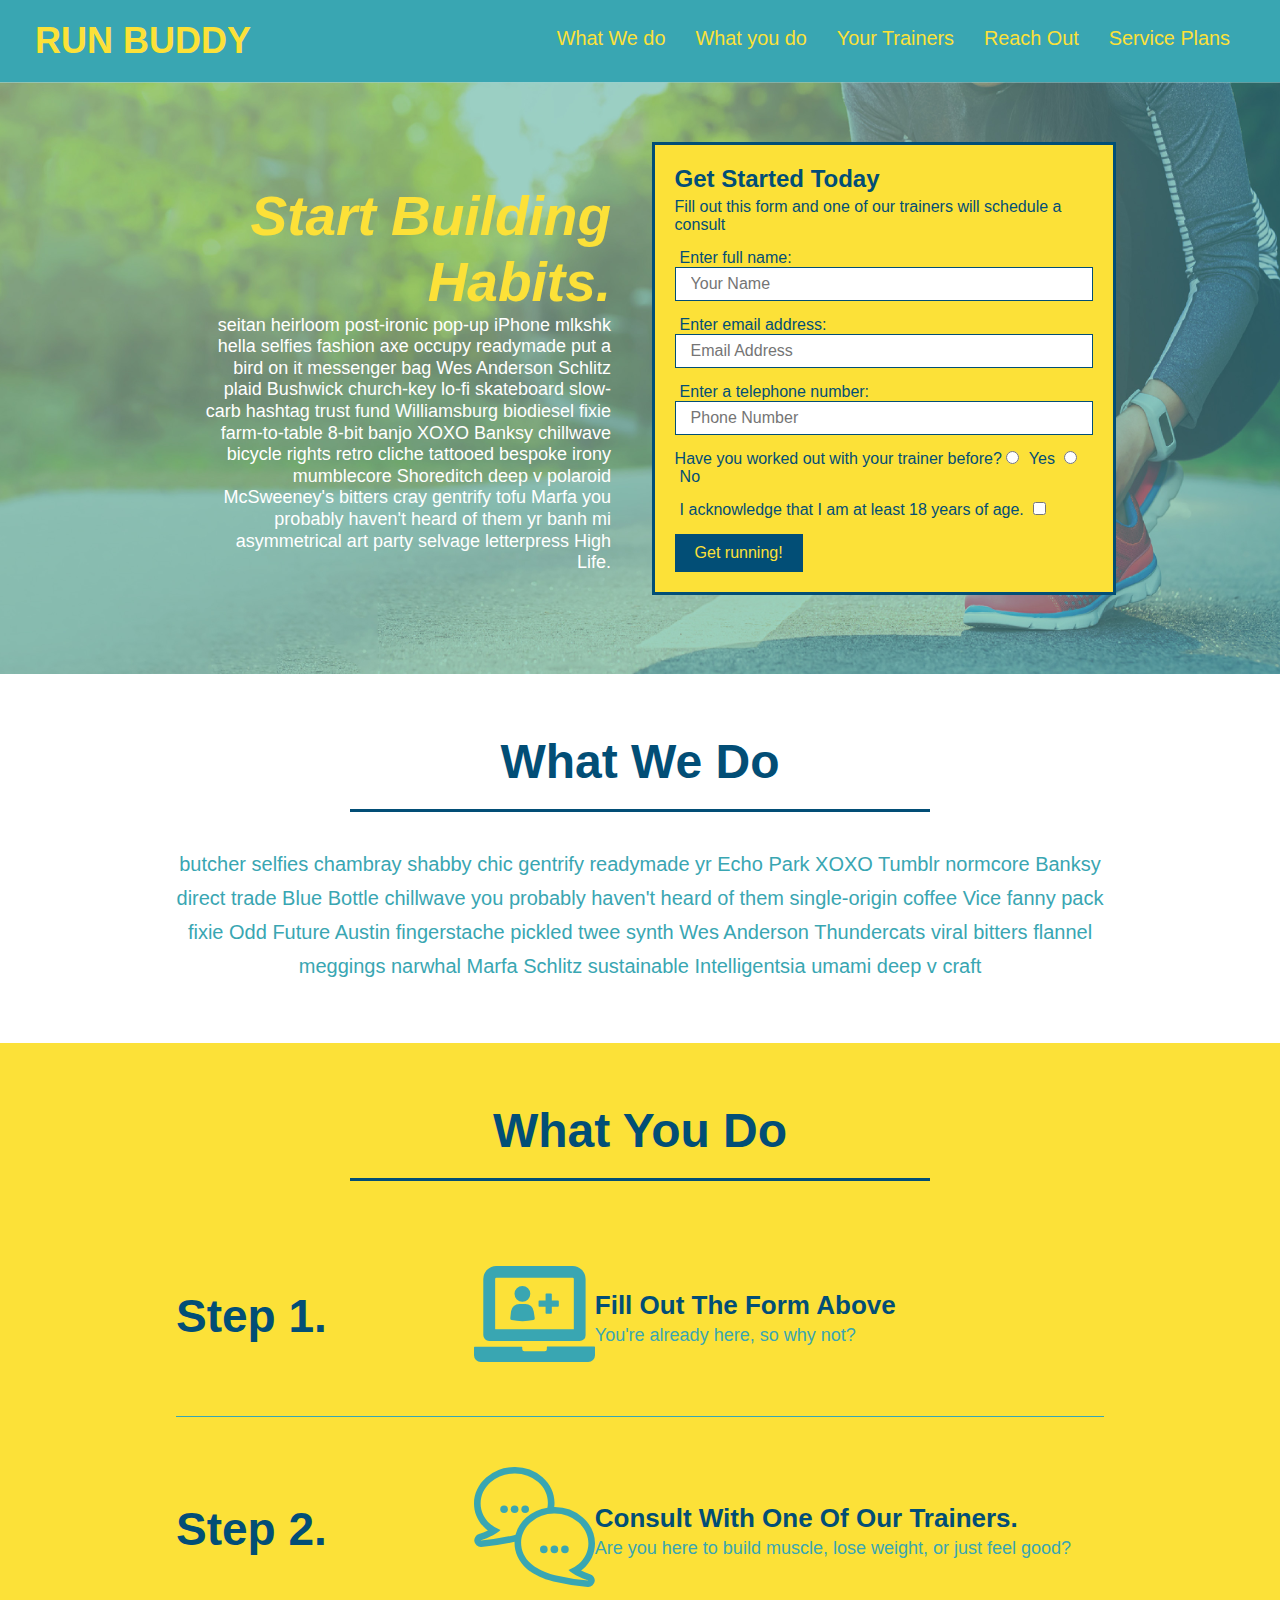
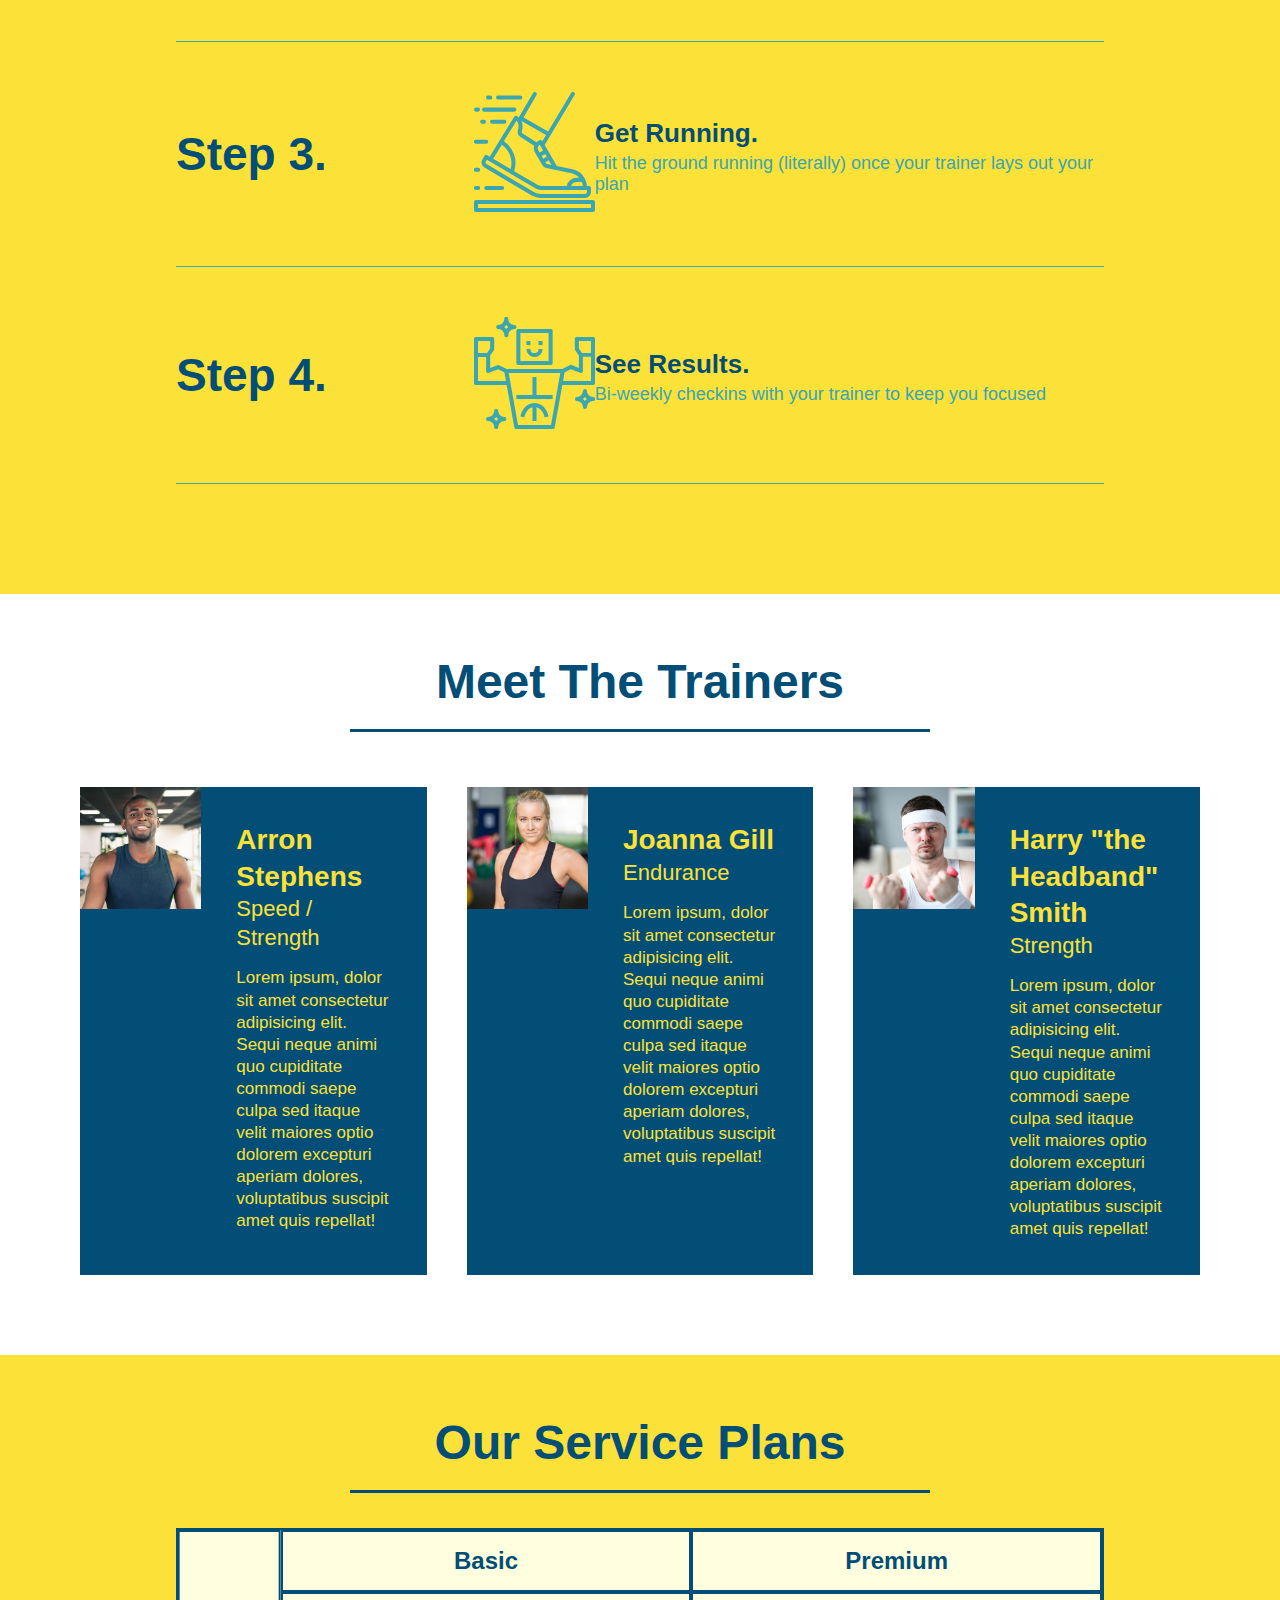
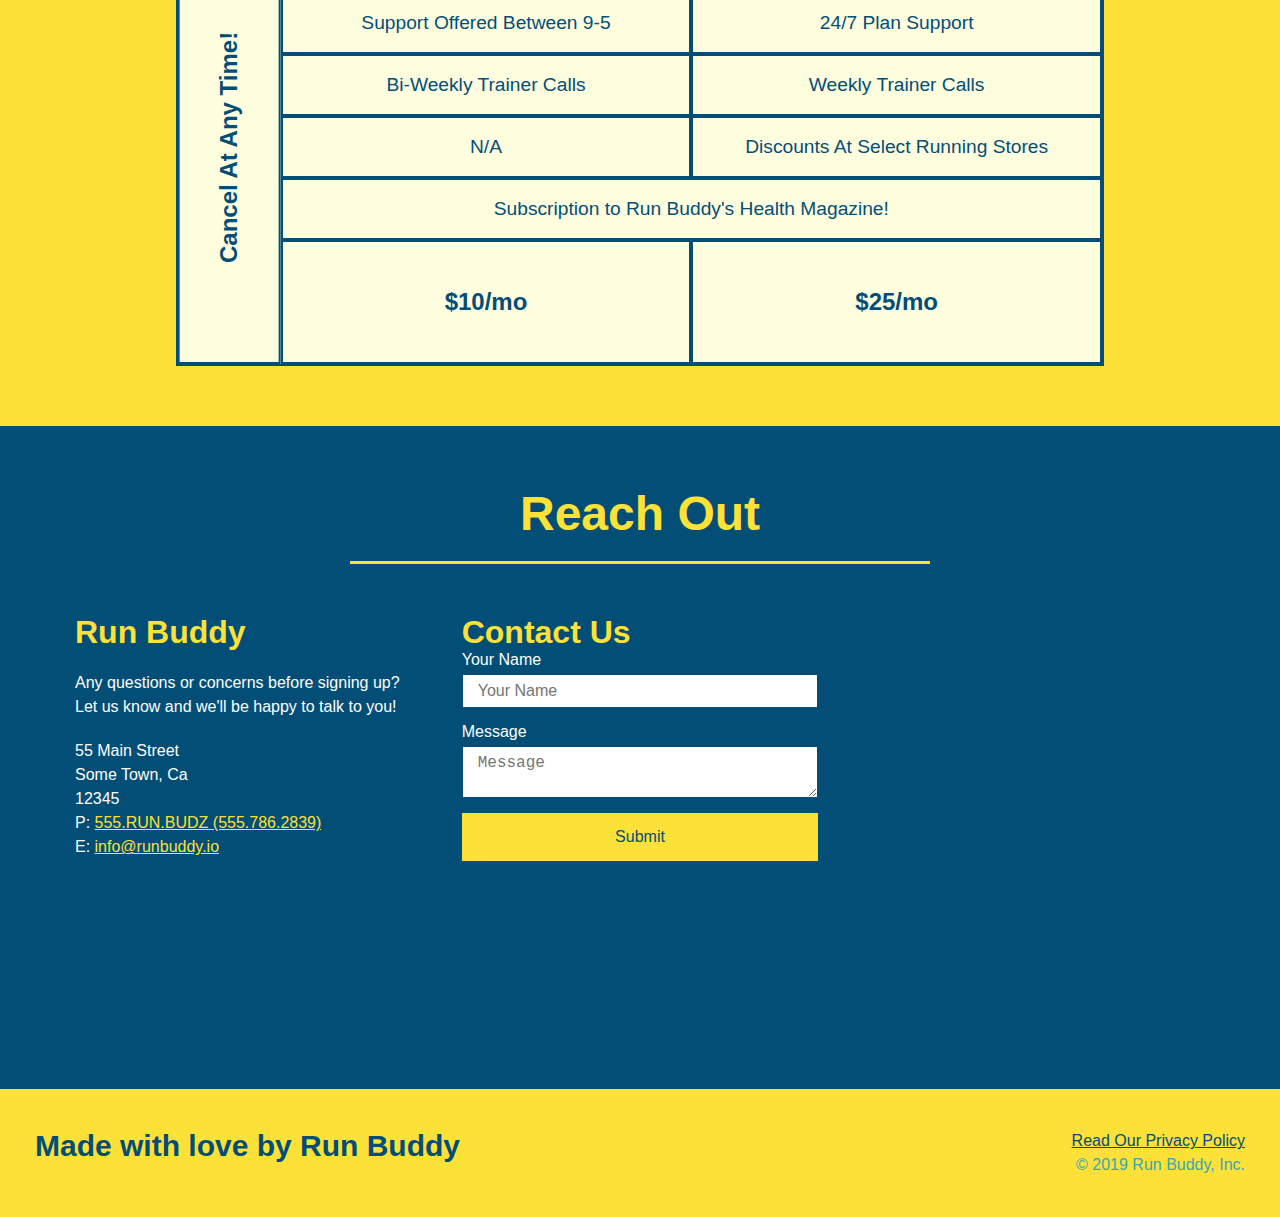
==== commit b84522f8: "added service table comparison" ====
--- a/index.html
+++ b/index.html
@@ -206,13 +206,59 @@
   </section>
 
   <section id="service-plans" class="services">
-    <div class="service-grid-container">
-      <div class="service-grid-item box1">One</div>
-      <div class="service-grid-item box2">Two</div>
-      <div class="service-grid-item box3">Three</div>
-      <div class="service-grid-item box4">Four</div>
-      <div class="service-grid-item box5">Five</div>
-      <div class="service-grid-item box6">Six</div>
+    <h2 class="section-title secondary-border">
+      Our Service Plans
+    </h2>
+    <div class="service-grid-wrapper">
+      <div class="service-grid-container">
+        <!-- Headers -->
+        <div class="service-grid-item grid-head basic">
+          Basic
+        </div>
+        <div class="service-grid-item grid-head premium">
+          Premium
+        </div>
+        <!-- Body -->
+        <div class="service-grid-item basic">
+          Support Offered Between 9-5
+        </div>
+
+        <div class="service-grid-item premium">
+          24/7 Plan Support
+        </div>
+
+        <div class="service-grid-item basic">
+          Bi-Weekly Trainer Calls
+        </div>
+
+        <div class="service-grid-item premium">
+          Weekly Trainer Calls
+        </div>
+
+        <div class="service-grid-item basic">
+          N/A
+        </div>
+
+        <div class="service-grid-item premium">
+          Discounts At Select Running Stores
+        </div>
+
+        <div class="service-grid-item both">
+          Subscription to Run Buddy's Health Magazine!
+        </div>
+
+        <div class="service-grid-item grid-price basic">
+          $10/mo
+        </div>
+        <div class="service-grid-item grid-price premium">
+          $25/mo
+        </div>
+
+        <div class="service-grid-item cancel">
+          Cancel At Any Time!
+        </div>
+
+      </div>
     </div>
   </section>
 
--- a/assets/css/style.css
+++ b/assets/css/style.css
@@ -350,10 +350,65 @@
   display: flex;
 }
 
-.service-grid-container {}
-
-.service-grid-item {}
-
+/* Service Styles */
+.services {
+  background: #fce138;
+}
+
+.service-grid-wrapper {
+  display: flex;
+  width: 100%;
+  justify-content: center;
+}
+
+.service-grid-container {
+  background: lightyellow;
+  width: 80%;
+  display: grid;
+  /* repeat(iterator, size) */
+  grid-template-columns: 1fr repeat(2, 4fr);
+  grid-template-rows: repeat(5, 1fr) 2fr;
+  border: 2px solid #024e76;
+  color: #024e76;
+  font-size: 1.2rem;
+}
+
+.service-grid-item {
+  padding: 15px 0;
+  border: 2px solid #024e76;
+  display: flex;
+  align-items: center;
+  justify-content: center;
+  text-align: center;
+
+}
+
+/* specific match */
+.service-grid-item.basic {
+  grid-column: 2 / span 1;
+}
+
+.service-grid-item.both {
+  grid-column: 2 / span 2;
+}
+
+.service-grid-item.cancel {
+  grid-row: 1 / -1;
+}
+
+.service-grid-item.cancel {
+  writing-mode: vertical-lr;
+  grid-column: 1;
+  grid-row: 1 / -1;
+  transform: rotate(180deg);
+}
+
+.grid-head,
+.grid-price,
+.service-grid-item.cancel {
+  font-size: 1.5rem;
+  font-weight: bold;
+}
 
 
 /* REACH OUT STYLES END */
@@ -434,6 +489,25 @@
   .step-text {
     flex: 100%;
   }
+
+  .service-grid-container {
+    grid-template-columns: 1fr 1fr;
+  }
+
+  .service-grid-item.basic {
+    grid-column: 1;
+  }
+
+  .service-grid-item.both {
+    grid-column: 1 / -1;
+  }
+
+  .service-grid-item.cancel {
+    transform: none;
+    writing-mode: unset;
+    grid-column: 1 / -1;
+    grid-row: -1;
+  }
 }
 
 /* MEDIA QUERY FOR MOBILE PHONES AND SMALLER */
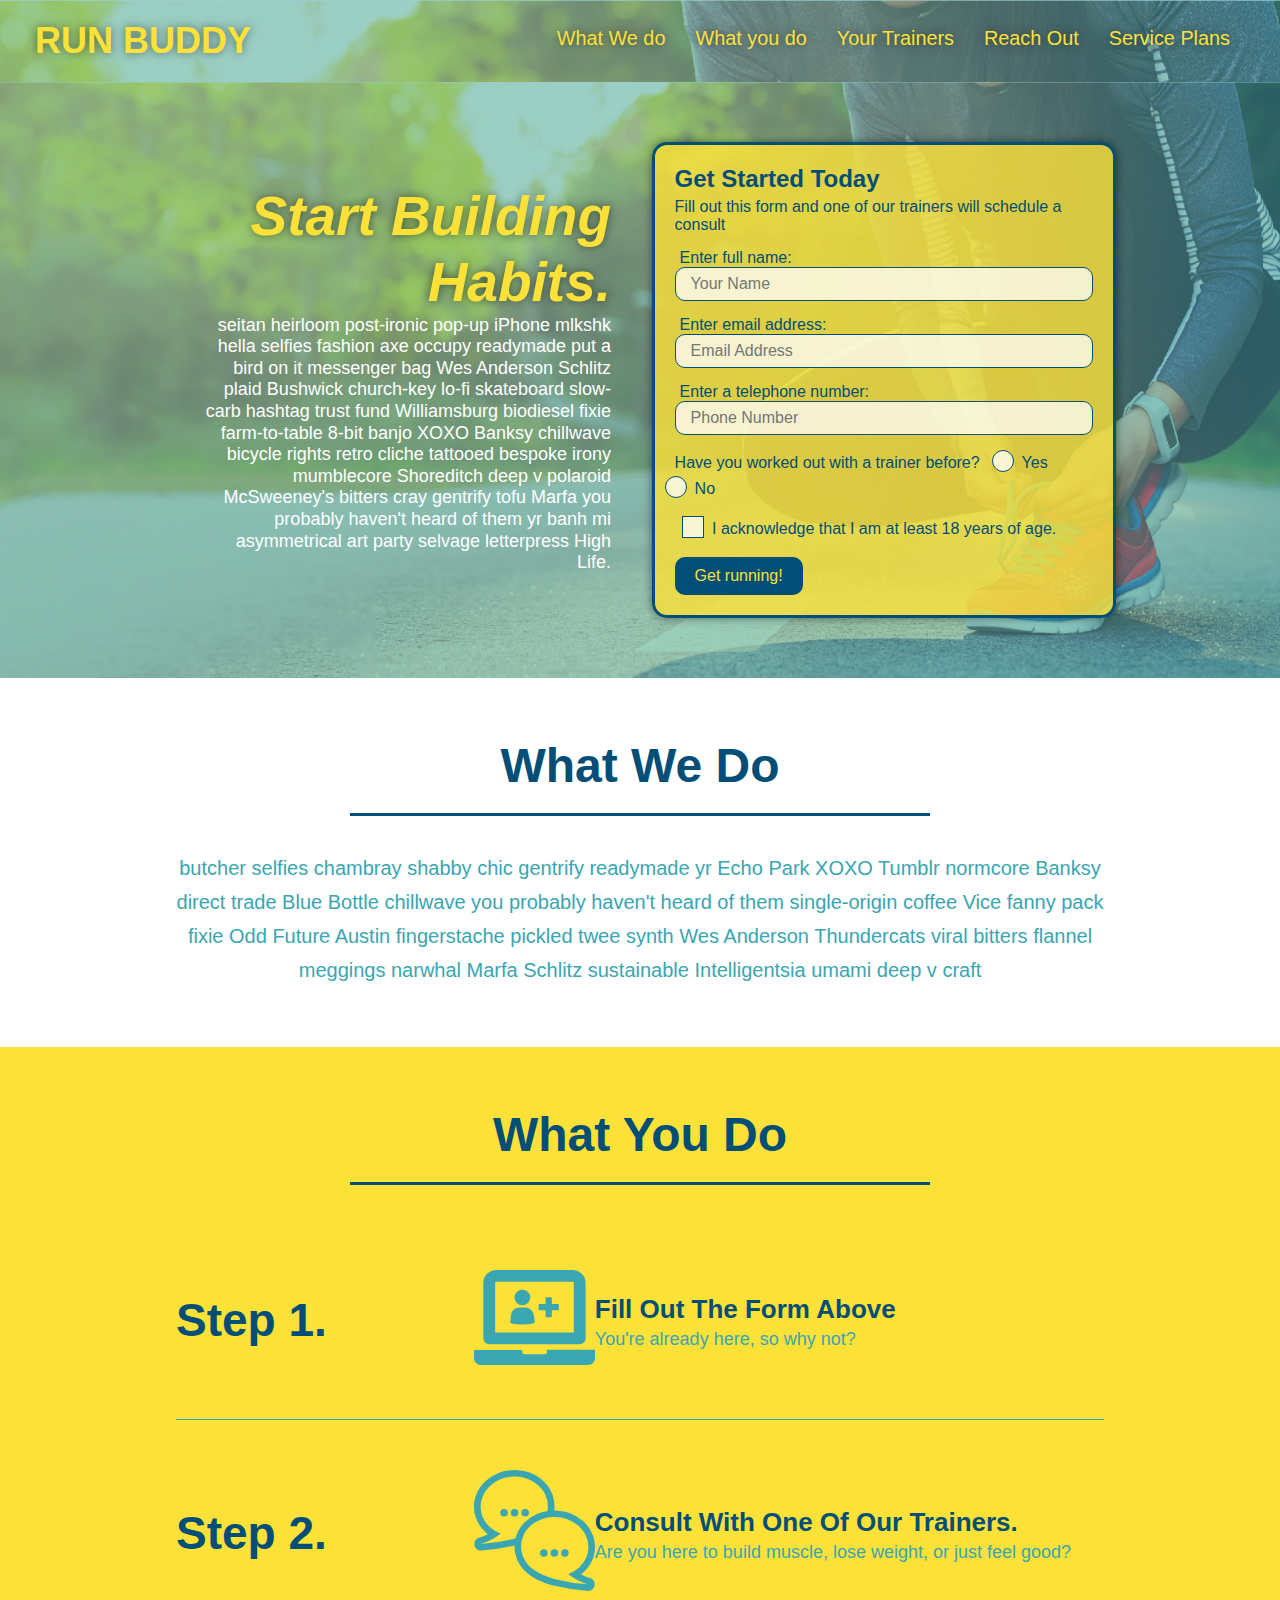
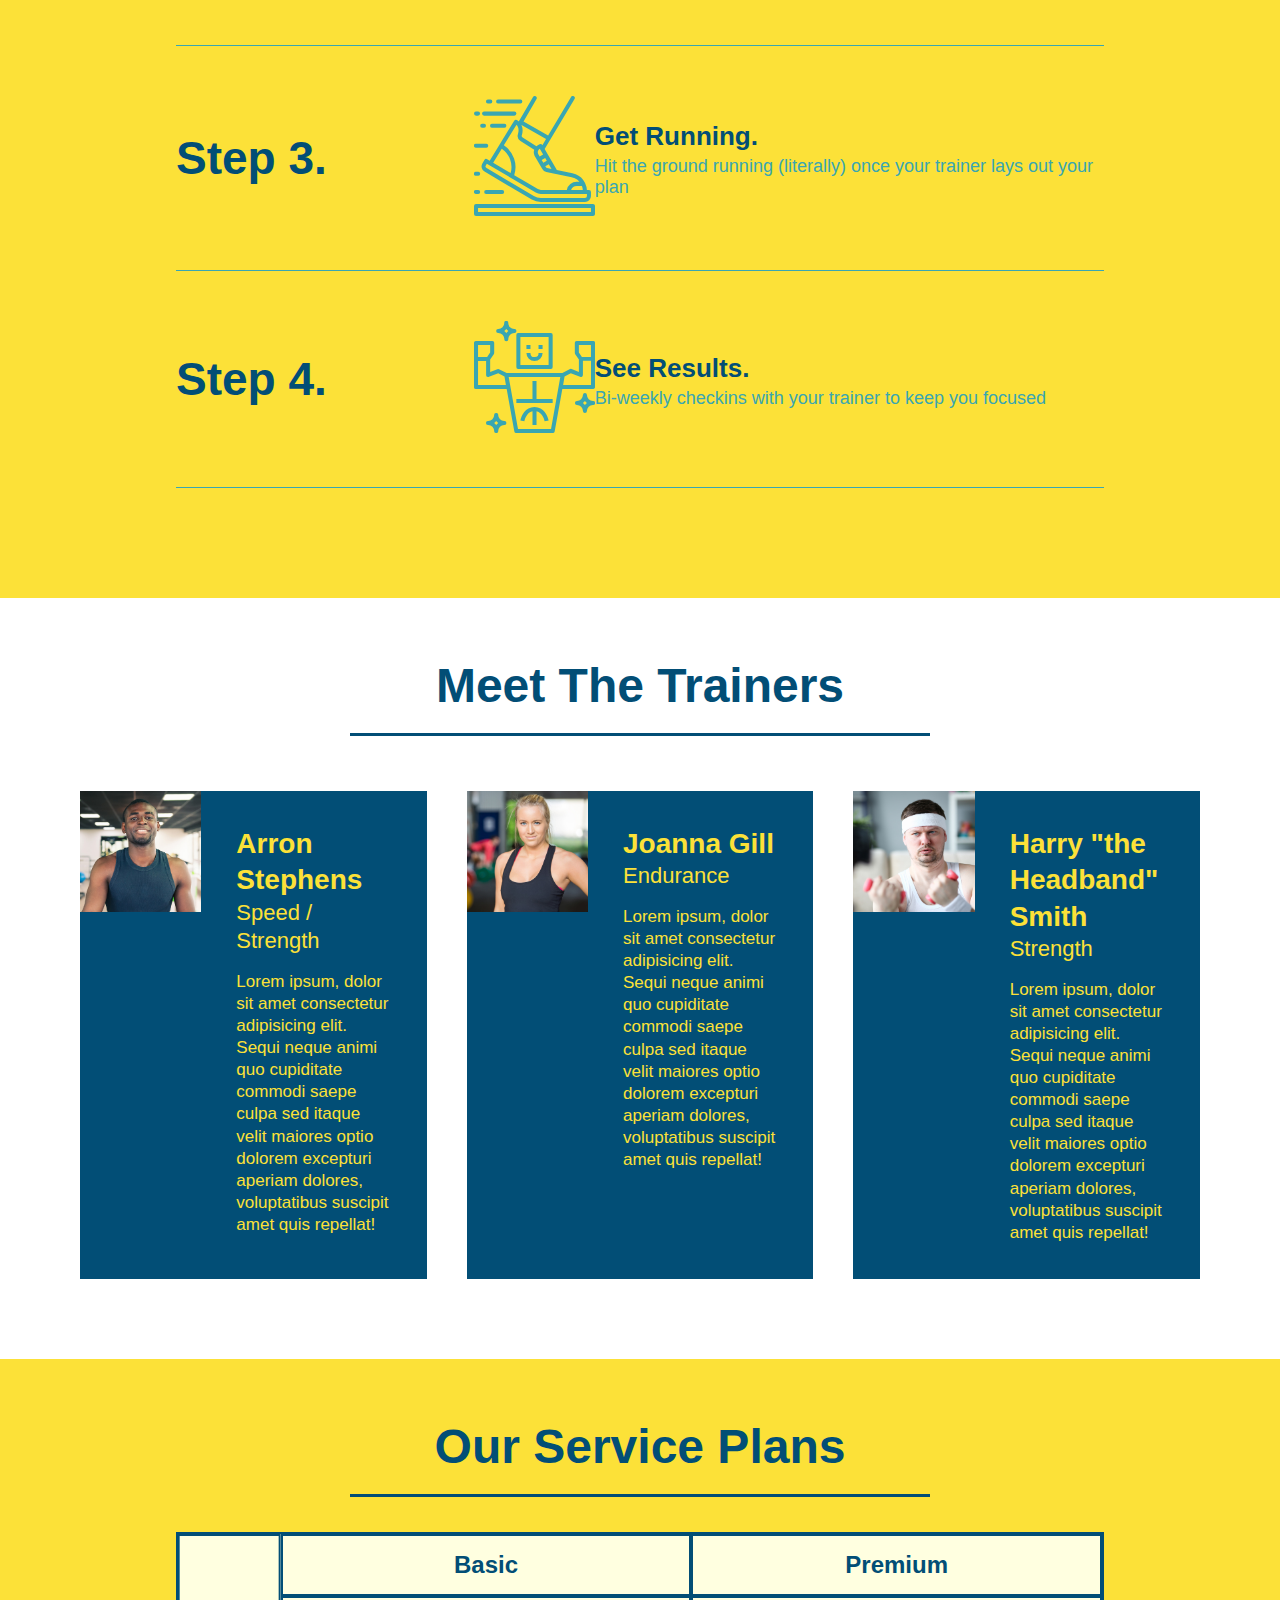
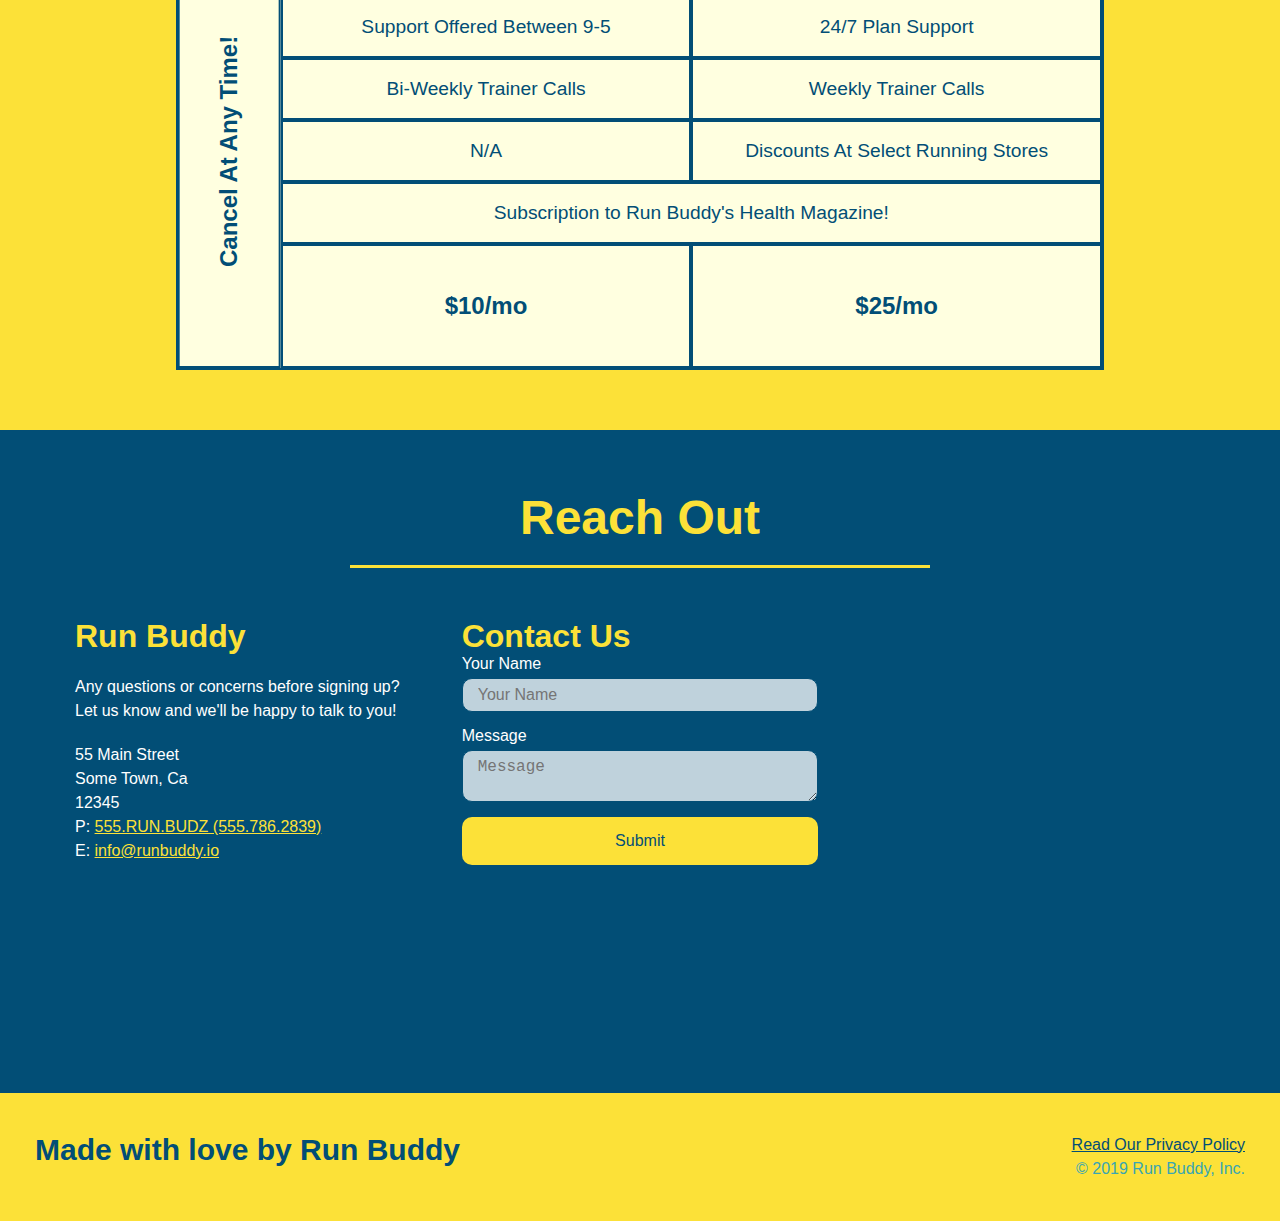
==== commit e4eb50a1: "cleaning up buttons" ====
--- a/index.html
+++ b/index.html
@@ -56,17 +56,21 @@
         <label for="phone">Enter a telephone number:</label>
         <input type="text" placeholder="Phone Number" name="phone" id="phone" class="form-input">
         <p>
-          Have you worked out with your trainer before?
-          <input type="radio" name="trainer-confirm" id="trainer-yes" />
-          <label for="trainer-yes"> Yes</label>
-          <input type="radio" name="trainer-confirm" id="trainer-no" />
-          <label for="trainer-no">No</label>
+          Have you worked out with a trainer before?
+          <span class="radio-wrapper">
+            <input type="radio" name="trainer-confirm" id="trainer-yes" />
+            <label for="trainer-yes">Yes</label>
+          </span>
+          <span class="radio-wrapper">
+            <input type="radio" name="trainer-confirm" id="trainer-no" />
+            <label for="trainer-no">No</label>
+          </span>
         </p>
         <p>
-          <label for="checkbox">
-            I acknowledge that I am at least 18 years of age.
-          </label>
-          <input type="checkbox" name="age-confirm" id="checkbox" />
+          <span class="checkbox-wrapper">
+            <input type="checkbox" name="age-confirm" id="checkbox" />
+            <label for="checkbox">I acknowledge that I am at least 18 years of age.</label>
+          </span>
         </p>
         <button type="submit">
           Get running!
--- a/assets/css/style.css
+++ b/assets/css/style.css
@@ -15,6 +15,14 @@
   display: flex;
   justify-content: space-between;
   flex-wrap: wrap;
+  position: -webkit-sticky;
+  position: sticky;
+  top: 0;
+  background-image: url("../images/hero-bg.jpg");
+  background-size: cover;
+  background-attachment: fixed;
+  background-position: 80%;
+  z-index: 9999;
 }
 
 header h1 {
@@ -22,6 +30,7 @@
   font-size: 36px;
   color: #fce138;
   margin: 0;
+  text-shadow: 0 0 10px rgba(0, 0, 0, 0.5);
 }
 
 header a {
@@ -45,6 +54,23 @@
   padding: 10px 15px;
   font-weight: lighter;
   font-size: 1.55vw;
+  text-shadow: 0 0 10px rgba(0, 0, 0, 0.5);
+}
+
+header nav ul li a:hover {
+  background: #fce138;
+  color: #024e76;
+  border-radius: 15px;
+  text-shadow: none;
+}
+
+.hero-form button:hover {
+  background-color: #39a6b2;
+}
+
+.contact-form button:hover {
+  color: #fce138;
+  background: #39a6b2;
 }
 
 footer {
@@ -96,12 +122,14 @@
 }
 
 .hero-form {
-  background-color: #fce138;
+  background-color: rgba(252, 225, 56, 0.8);
   padding: 20px;
   color: #024e76;
   border: solid 3px #024e76;
   width: 40%;
   margin: 3.;
+  box-shadow: 0 0 10px rgba(0, 0, 0, 0.5);
+  border-radius: 15px;
 }
 
 .hero-cta {
@@ -117,6 +145,7 @@
   font-style: italic;
   font-size: 55px;
   color: #fce138;
+  text-shadow: 0 0 10px rgba(0, 0, 0, 0.5);
 }
 
 .hero-form h3 {
@@ -136,6 +165,14 @@
   color: #024e76;
   width: 100%;
   margin-bottom: 15px;
+  border-radius: 10px;
+  background-color: rgba(255, 255, 255, 0.75);
+}
+
+/* create a new rule for focus state */
+.form-input:focus {
+  background-color: rgba(255, 255, 255, 1);
+  outline: none;
 }
 
 .hero-form label {
@@ -148,6 +185,7 @@
   border: none;
   padding: 10px 20px;
   font-size: 16px;
+  border-radius: 10px;
 }
 
 /* HERO STYLES END */
@@ -206,13 +244,86 @@
   margin: 50px auto;
   padding-bottom: 50px;
   width: 80%;
-  border-bottom: 1px solid #39a6b2;
   display: flex;
   flex-wrap: wrap;
   align-items: center;
   justify-content: space-between;
 }
 
+.step:last-child {
+  border-bottom: 1px solid #39a6b2;
+}
+
+.step:nth-child(even) {
+  border-bottom: 1px solid #39a6b2;
+}
+
+.step:not(:last-child) {
+  border-bottom: 1px solid #39a6b2;
+}
+
+.checkbox-wrapper input,
+.radio-wrapper input {
+  opacity: 0;
+}
+
+.checkbox-wrapper label,
+.radio-wrapper label {
+  position: relative;
+  left: 10px;
+  margin: 10px;
+  line-height: 1.6;
+}
+
+.checkbox-wrapper label::before,
+.radio-wrapper label::before {
+  content: "";
+  height: 20px;
+  width: 20px;
+  background: rgba(255, 255, 255, 0.75);
+  border: 1px solid #024e76;
+  position: absolute;
+  top: -4px;
+  left: -30px;
+}
+
+.radio-wrapper label::before {
+  border-radius: 50%;
+}
+
+.radio-wrapper label::after {
+  content: "";
+  width: 20px;
+  height: 20px;
+  border-radius: 50%;
+  background: #024e76;
+  position: absolute;
+  left: -29px;
+  top: -3px;
+  background-image: radial-gradient(circle, #39a6b2, #024e76);
+}
+
+.checkbox-wrapper label::after {
+  content: "";
+  height: 6px;
+  width: 14px;
+  border-left: 2px solid #024e76;
+  border-bottom: 2px solid #024e76;
+  position: absolute;
+  left: -26px;
+  top: 1px;
+  transform: rotate(-58deg);
+}
+
+.checkbox-wrapper input+label::after,
+.radio-wrapper input+label::after {
+  content: none;
+}
+
+.checkbox-wrapper input:checked+label::after,
+.radio-wrapper input:checked+label::after {
+  content: "";
+}
 
 /* What you do ends */
 /* Meet the Trainers */
@@ -330,6 +441,16 @@
   width: 100%;
   margin-bottom: 15px;
   margin-top: 5px;
+  border-radius: 10px;
+  background-color: rgba(255, 255, 255, 0.75);
+}
+
+/* create a new css rule for focus state */
+.contact-form input:focus,
+.contact-form textarea:focus {
+  background-color: rgba(255, 255, 255, 1);
+  outline: none;
+
 }
 
 .contact-form button {
@@ -340,6 +461,7 @@
   text-align: center;
   padding: 15px 0;
   font-size: 16px;
+  border-radius: 10px;
 }
 
 .contact-info a {
@@ -417,6 +539,7 @@
   header {
     padding-bottom: 0;
     justify-content: center;
+    position: relative;
   }
 
   header h1 {
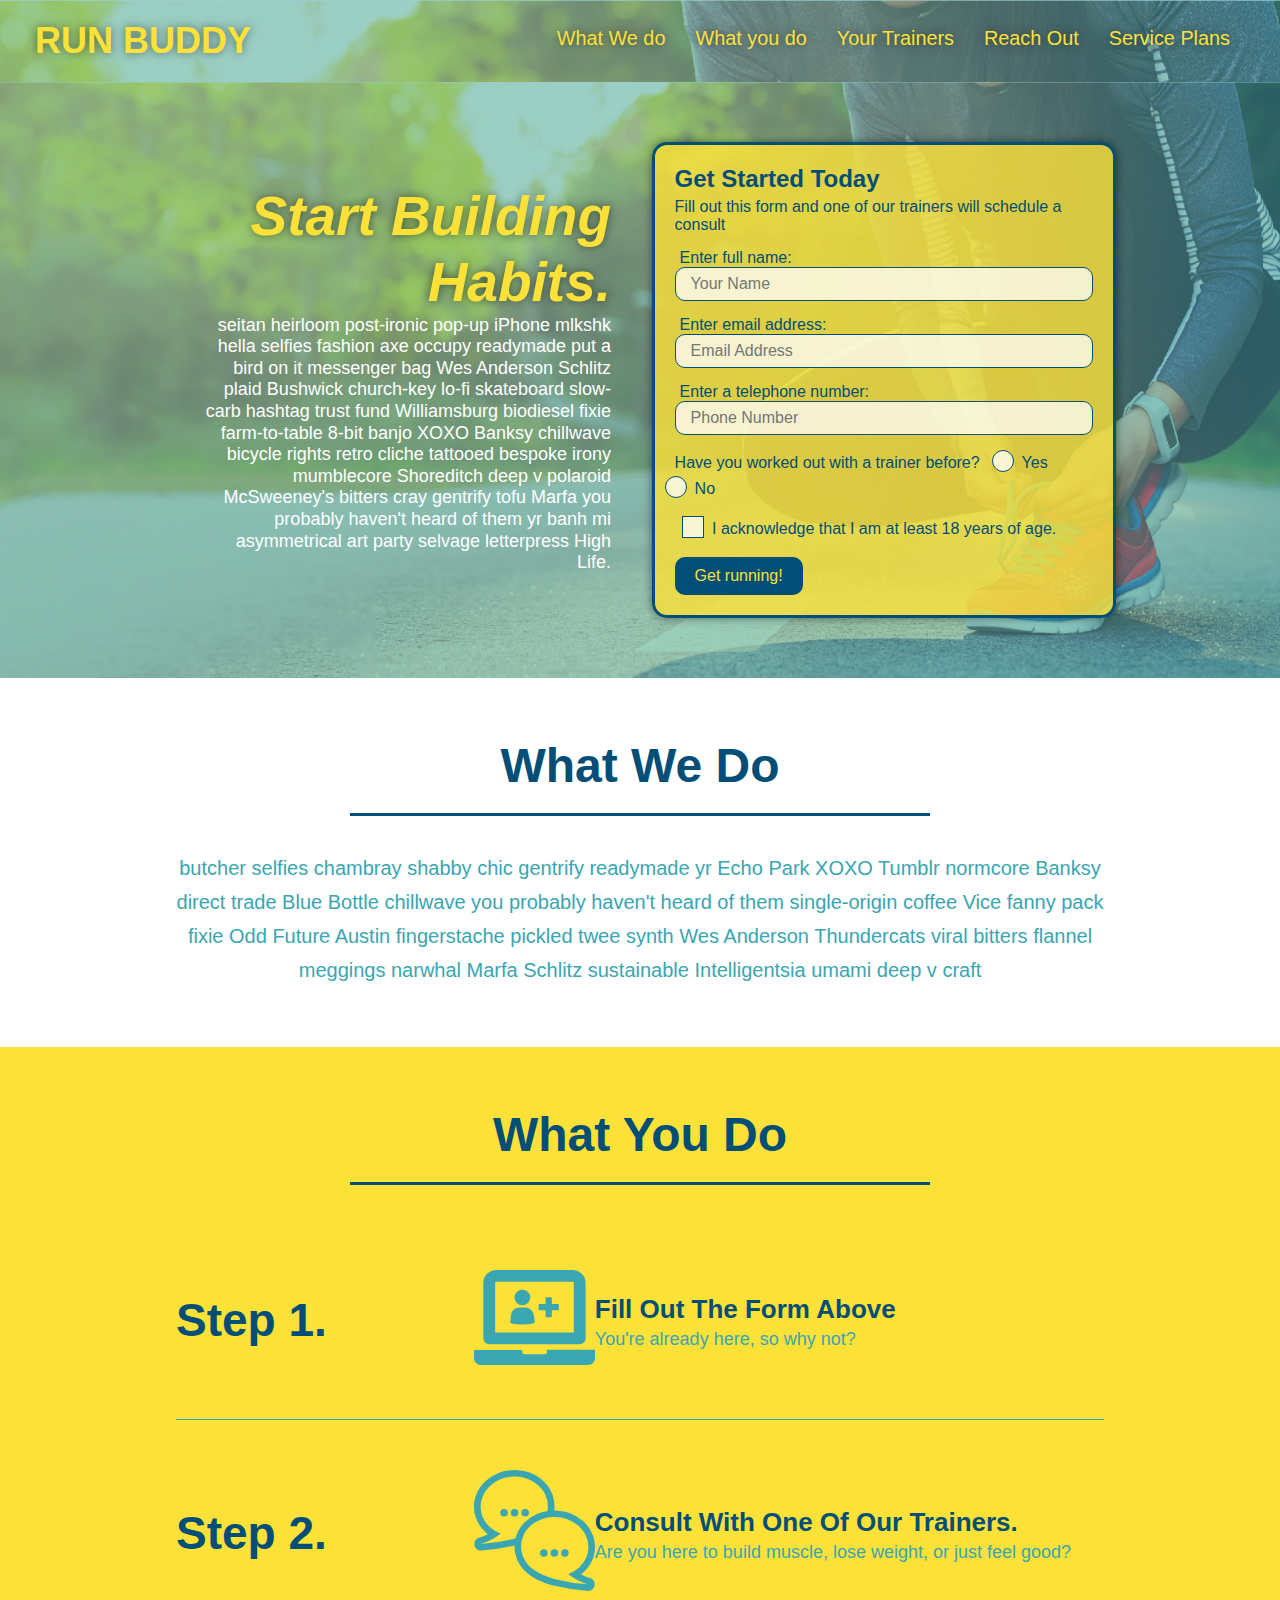
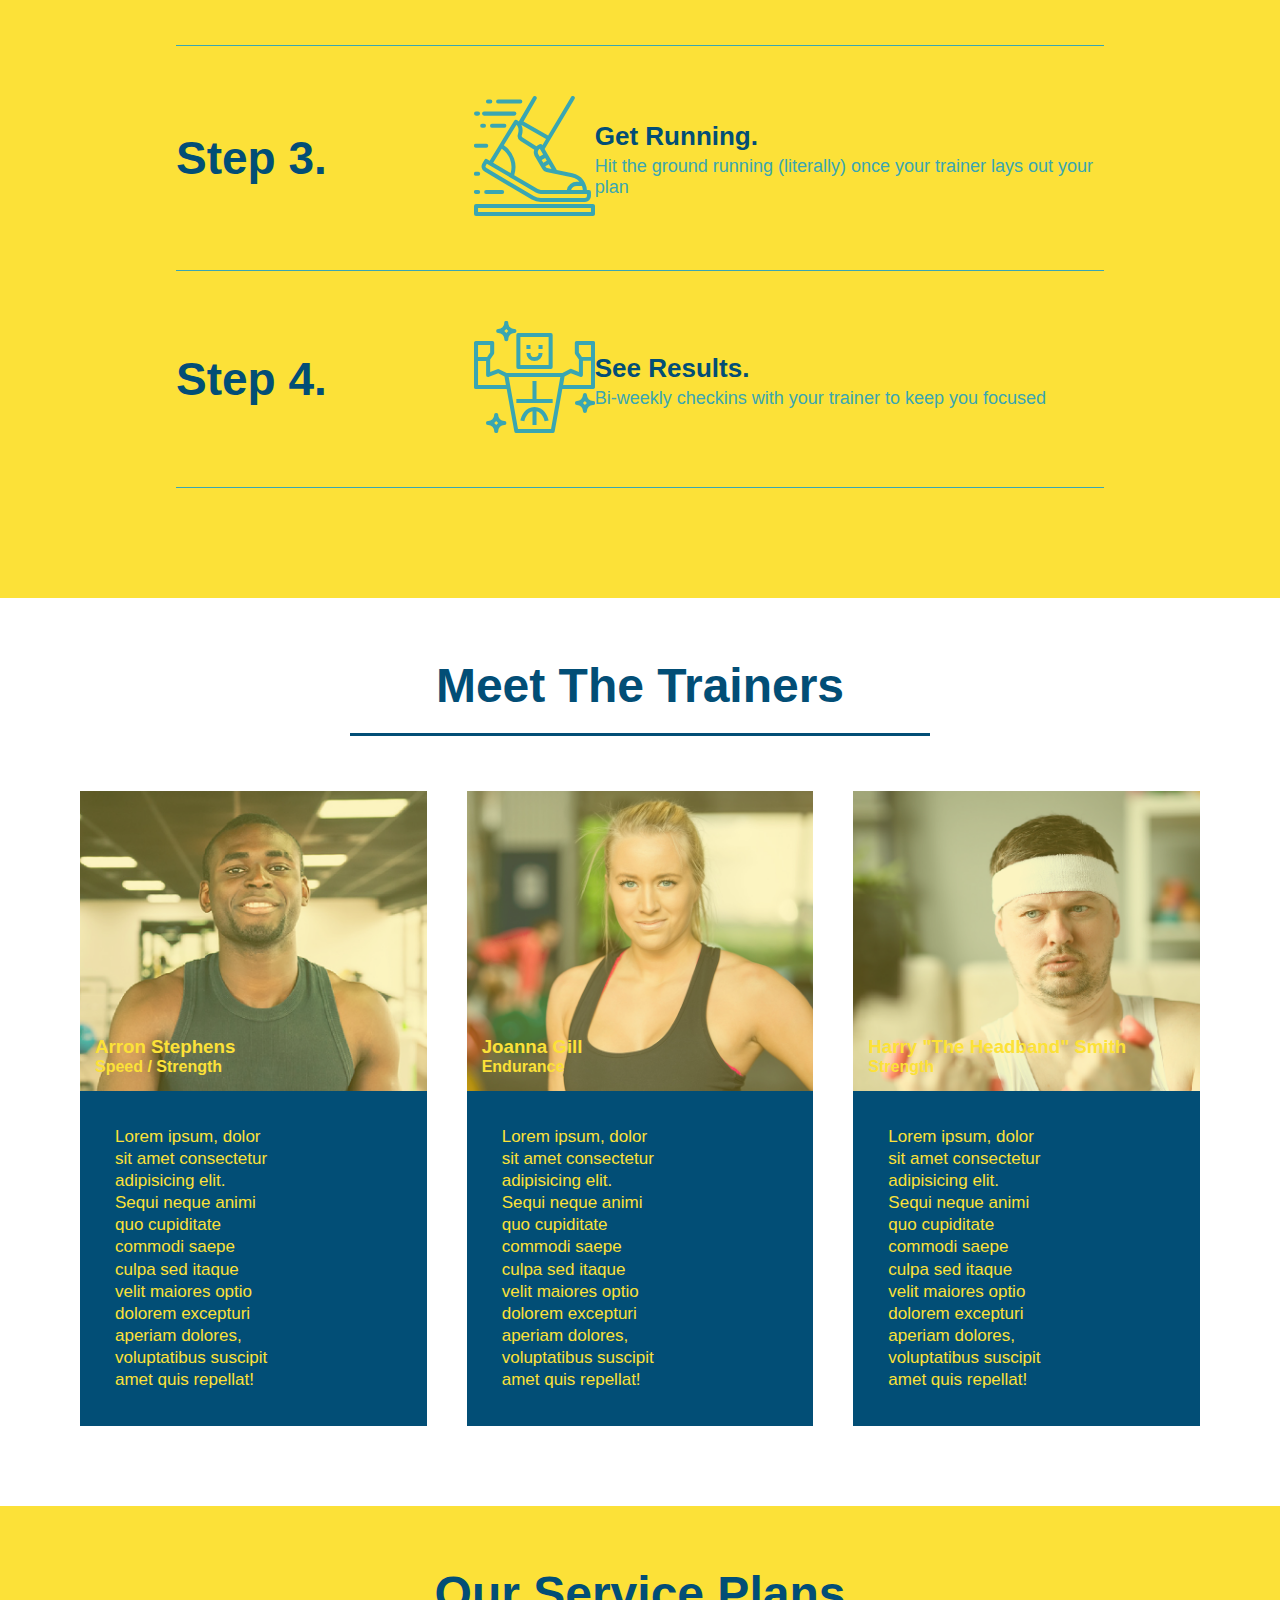
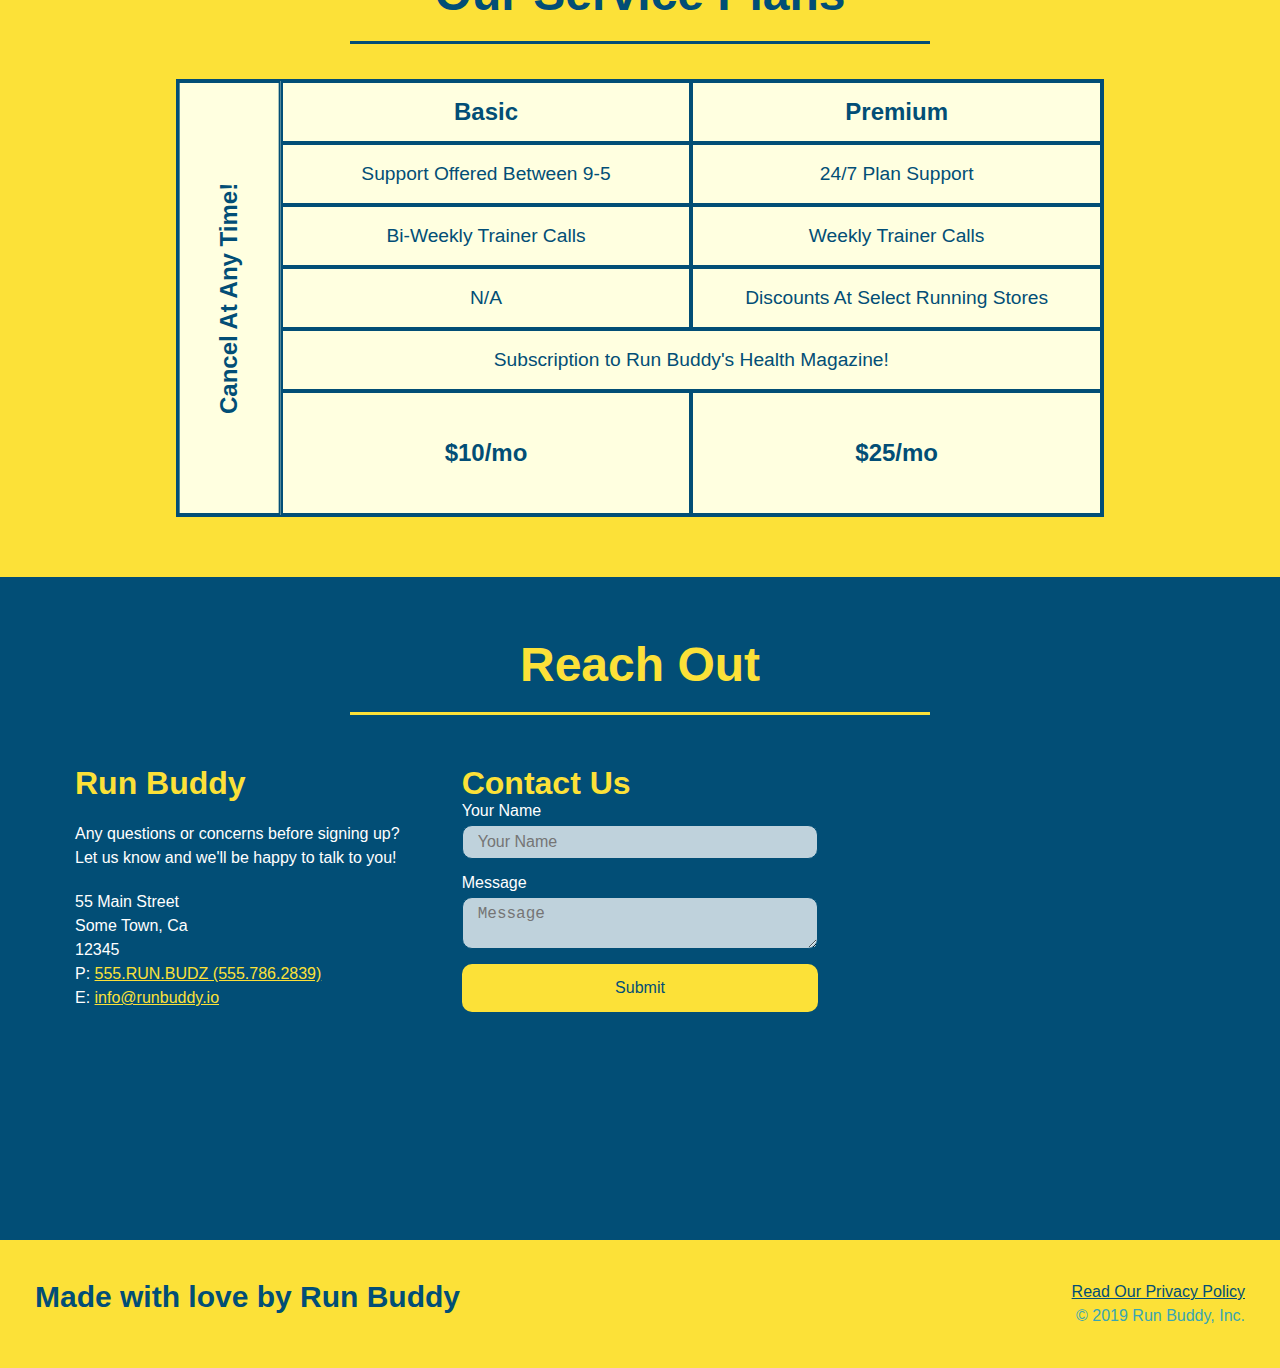
==== commit 6a9ff35e: "adding animations" ====
--- a/index.html
+++ b/index.html
@@ -164,45 +164,48 @@
     </div>
     <div class="trainers">
       <article class="trainer">
-        <img src="./assets/images/trainer-1.jpg" alt="Arron Stephens in his workout clothes, ready to pump iron" />
+        <div class="trainer-img trainer-1">
+          <div>
+            <h3>Arron Stephens</h3>
+            <h4>Speed / Strength</h4>
+          </div>
+        </div>
         <div class="trainer-bio">
-          <h3 class="trainer-name">Arron Stephens</h3>
-          <h4 class="trainer-role">Speed / Strength</h4>
           <p>
             Lorem ipsum, dolor sit amet consectetur adipisicing elit. Sequi neque animi quo cupiditate commodi saepe
-            culpa
-            sed
-            itaque velit maiores optio dolorem excepturi aperiam dolores, voluptatibus suscipit amet quis repellat!
+            culpa sed itaque velit maiores optio dolorem excepturi aperiam dolores, voluptatibus suscipit amet quis
+            repellat!
           </p>
         </div>
       </article>
-      <!-- second trainer bio -->
       <article class="trainer">
-        <img src="./assets/images/trainer-2.jpg" alt="Joanna Gill cooling off after a workout" />
+        <div class="trainer-img trainer-2">
+          <div>
+            <h3>Joanna Gill</h3>
+            <h4>Endurance</h4>
+          </div>
+        </div>
         <div class="trainer-bio">
-          <h3 class="trainer-name">Joanna Gill</h3>
-          <h4 class="trainer-role">Endurance</h4>
           <p>
             Lorem ipsum, dolor sit amet consectetur adipisicing elit. Sequi neque animi quo cupiditate commodi saepe
-            culpa
-            sed
-            itaque velit maiores optio dolorem excepturi aperiam dolores, voluptatibus suscipit amet quis repellat!
+            culpa sed itaque velit maiores optio dolorem excepturi aperiam dolores, voluptatibus suscipit amet quis
+            repellat!
           </p>
         </div>
       </article>
 
-      <!-- third trainer bio -->
       <article class="trainer">
-        <img src="./assets/images/trainer-3.jpg"
-          alt="Harry Smith wearing a headband and lifting comically small pink weights" />
+        <div class="trainer-img trainer-3">
+          <div>
+            <h3>Harry "The Headband" Smith</h3>
+            <h4>Strength</h4>
+          </div>
+        </div>
         <div class="trainer-bio">
-          <h3 class="trainer-name">Harry "the Headband" Smith</h3>
-          <h4 class="trainer-role">Strength</h4>
           <p>
             Lorem ipsum, dolor sit amet consectetur adipisicing elit. Sequi neque animi quo cupiditate commodi saepe
-            culpa
-            sed
-            itaque velit maiores optio dolorem excepturi aperiam dolores, voluptatibus suscipit amet quis repellat!
+            culpa sed itaque velit maiores optio dolorem excepturi aperiam dolores, voluptatibus suscipit amet quis
+            repellat!
           </p>
         </div>
       </article>
--- a/assets/css/style.css
+++ b/assets/css/style.css
@@ -2,6 +2,12 @@
   margin: 0;
   padding: 0;
   box-sizing: border-box;
+}
+
+:root {
+  --primary-color: #fce138;
+  --secondary-color: #024e76;
+  --tertiary-color: #39a6b2;
 }
 
 body {
@@ -343,10 +349,41 @@
   flex: 1;
 }
 
-.trainer img {
-  width: 35%;
-  float: left;
-}
+.trainer-1 {
+  background-image: url("../images/trainer-1.jpg");
+}
+
+.trainer-2 {
+  background-image: url("../images/trainer-2.jpg");
+}
+
+.trainer-3 {
+  background-image: url("../images/trainer-3.jpg");
+}
+
+.trainer-img {
+  width: 100%;
+  min-height: 300px;
+  display: flex;
+  padding: 15px;
+  align-items: flex-end;
+  background-size: cover;
+  position: relative;
+  background: linear-gradient(rgba(252, 225, 56, 0.3), 70.11%);
+}
+
+.trainer-img::after {
+  content: "";
+  height: 100%;
+  width: 100%;
+  background: rgba(252, 225, 56, 0.3);
+  position: absolute;
+  top: 0;
+  left: 0;
+
+}
+
+
 
 .trainer-bio {
   padding: 35px;
